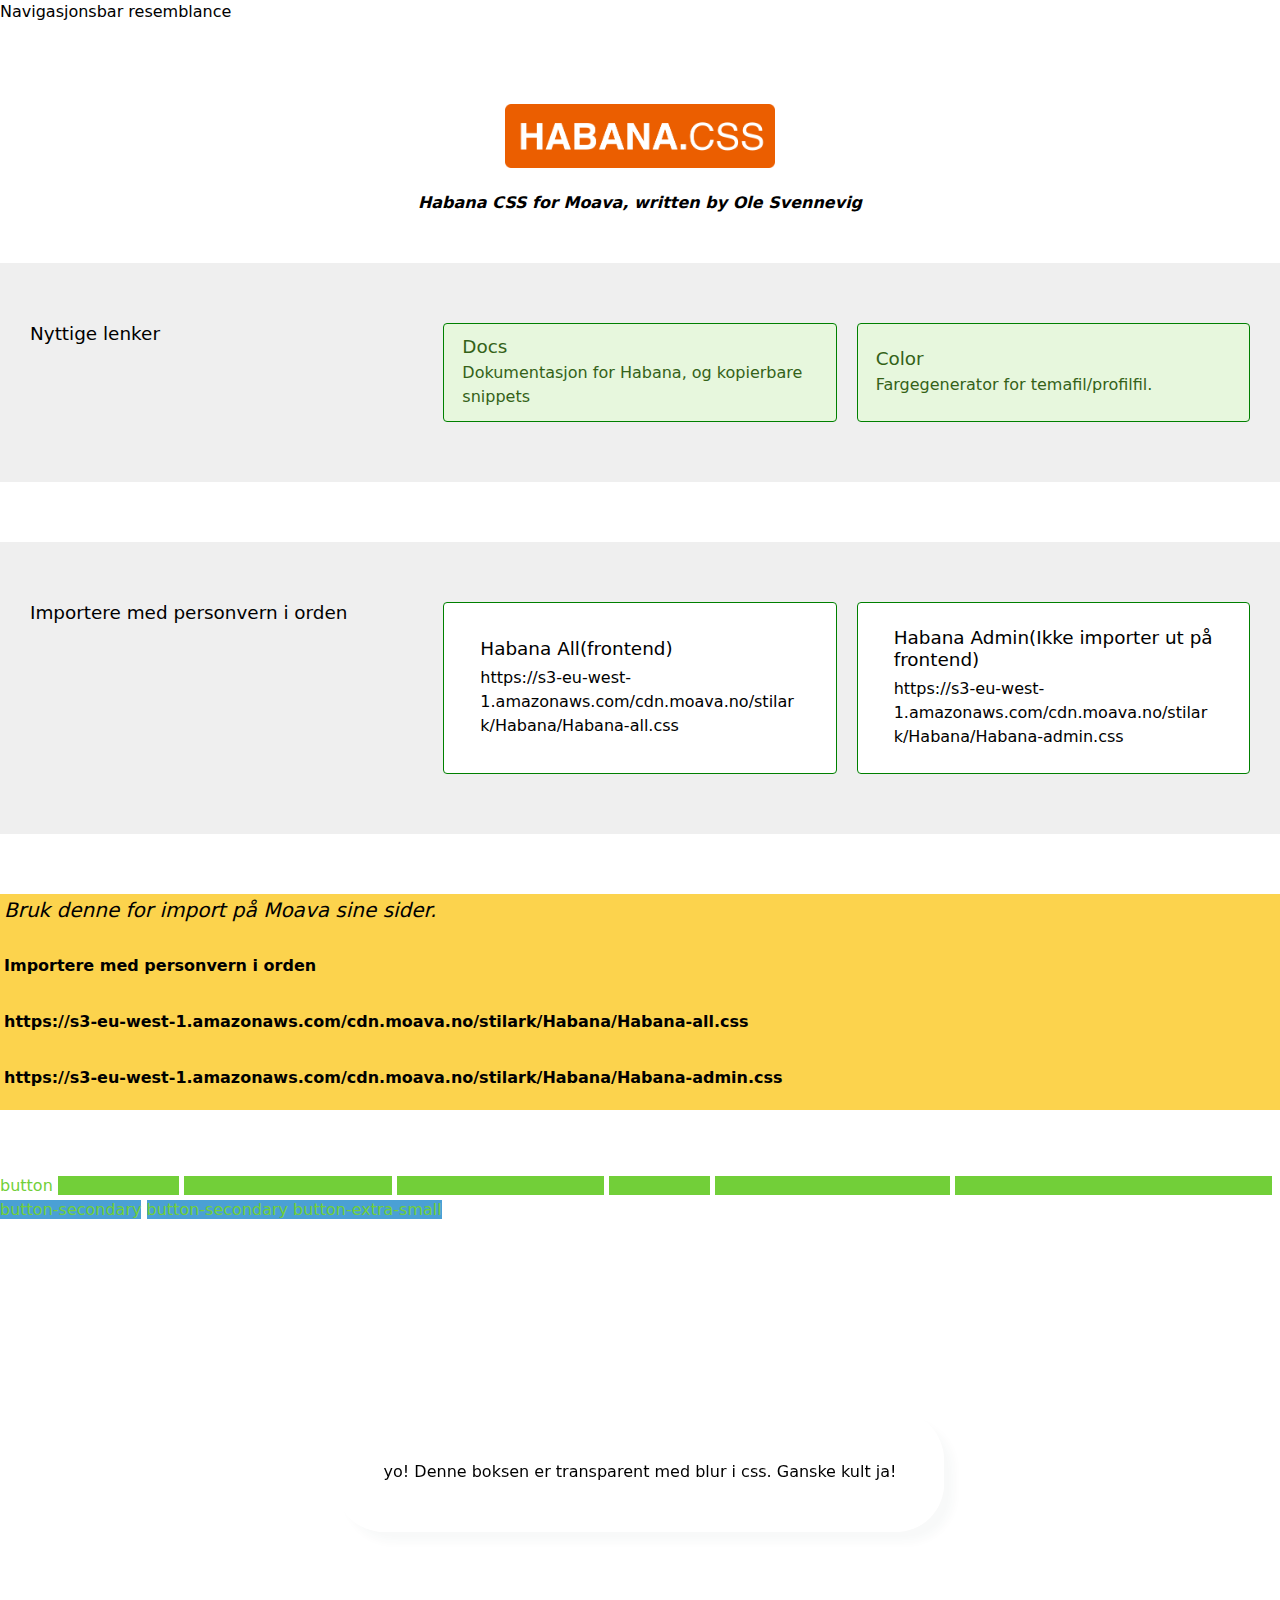
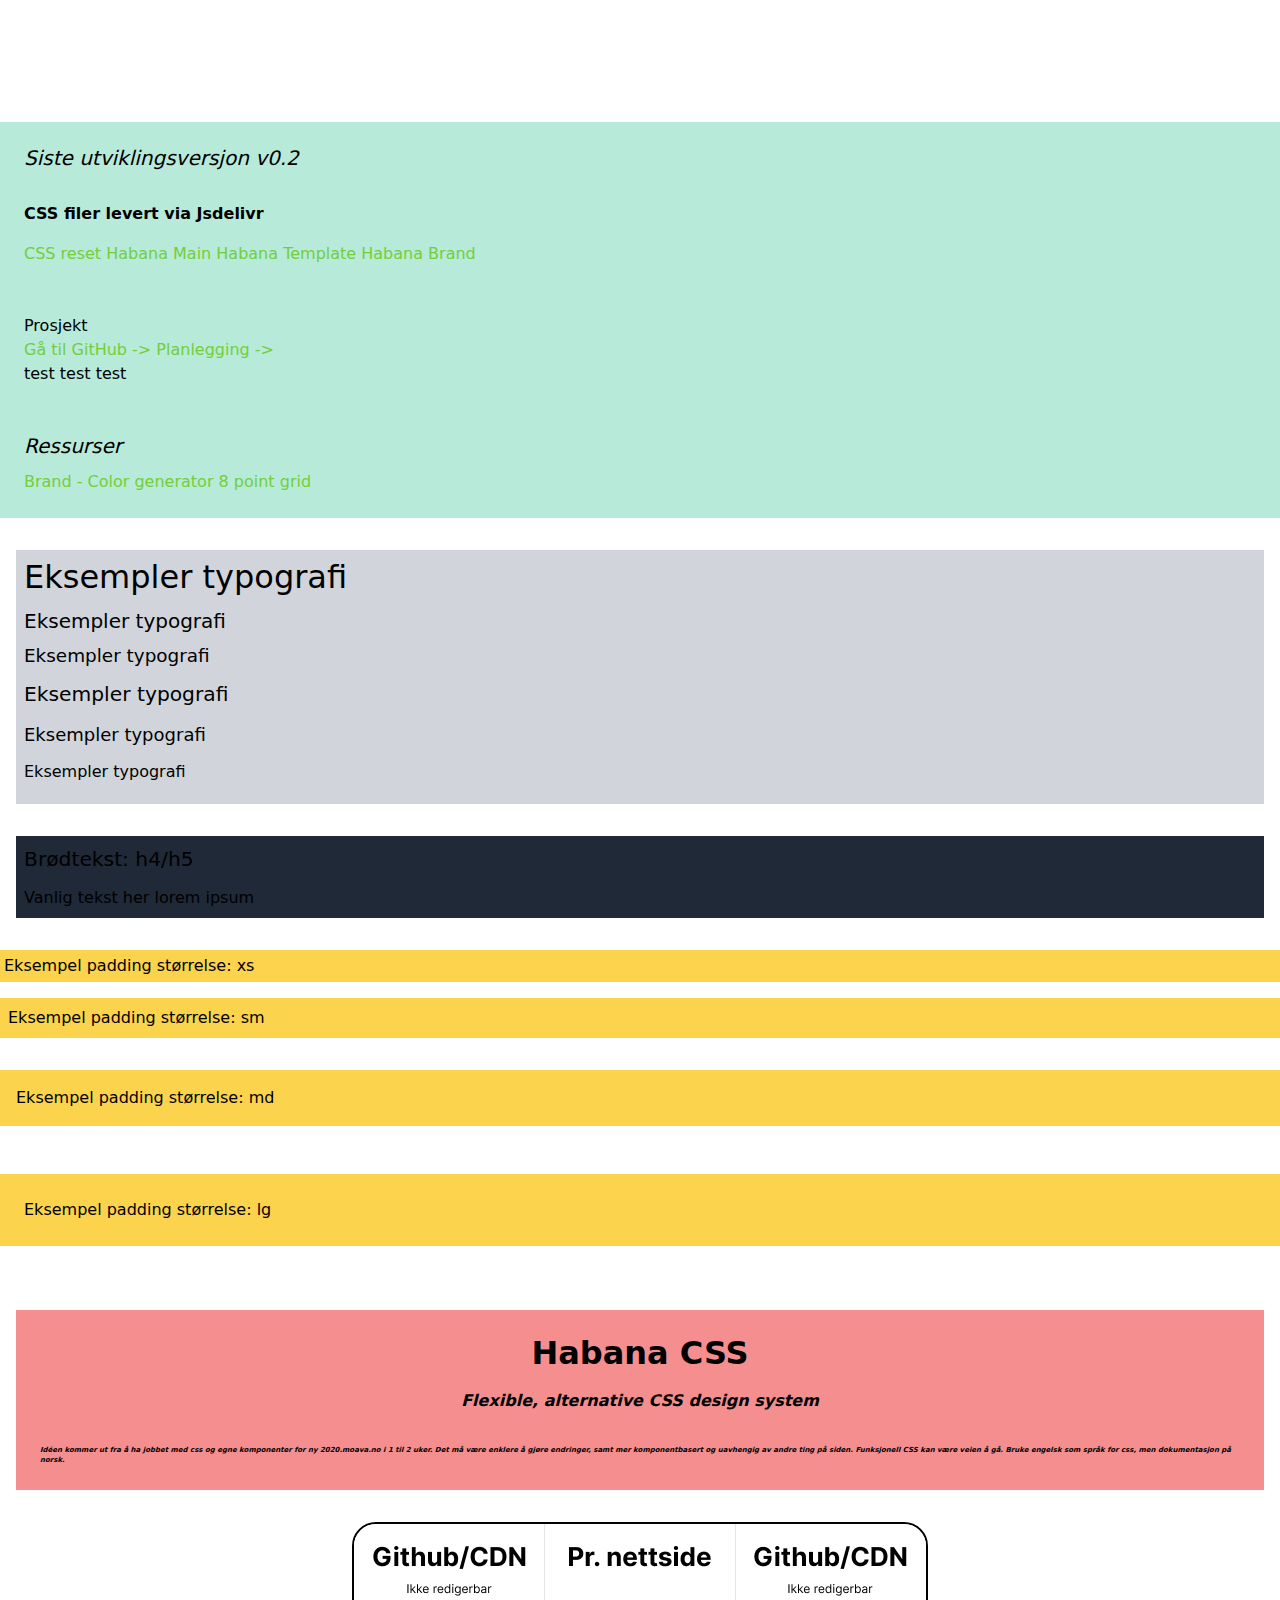
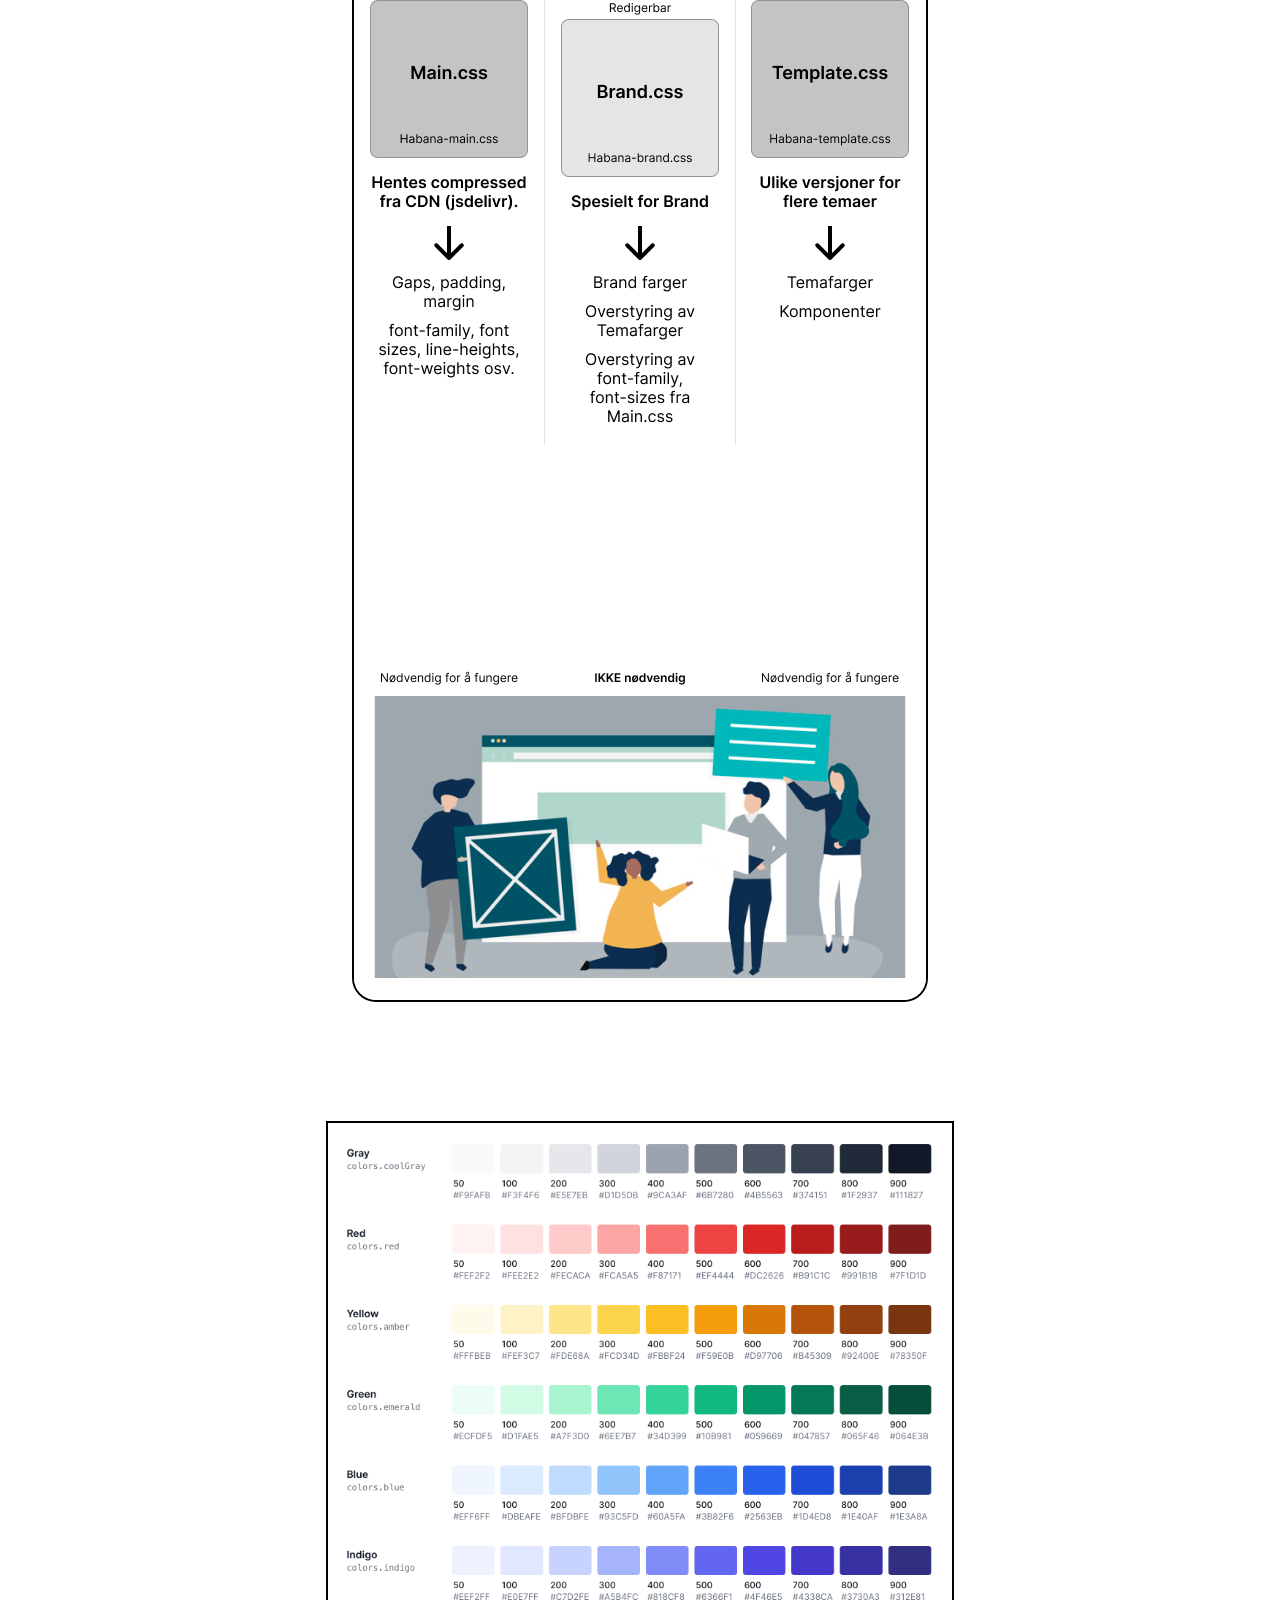
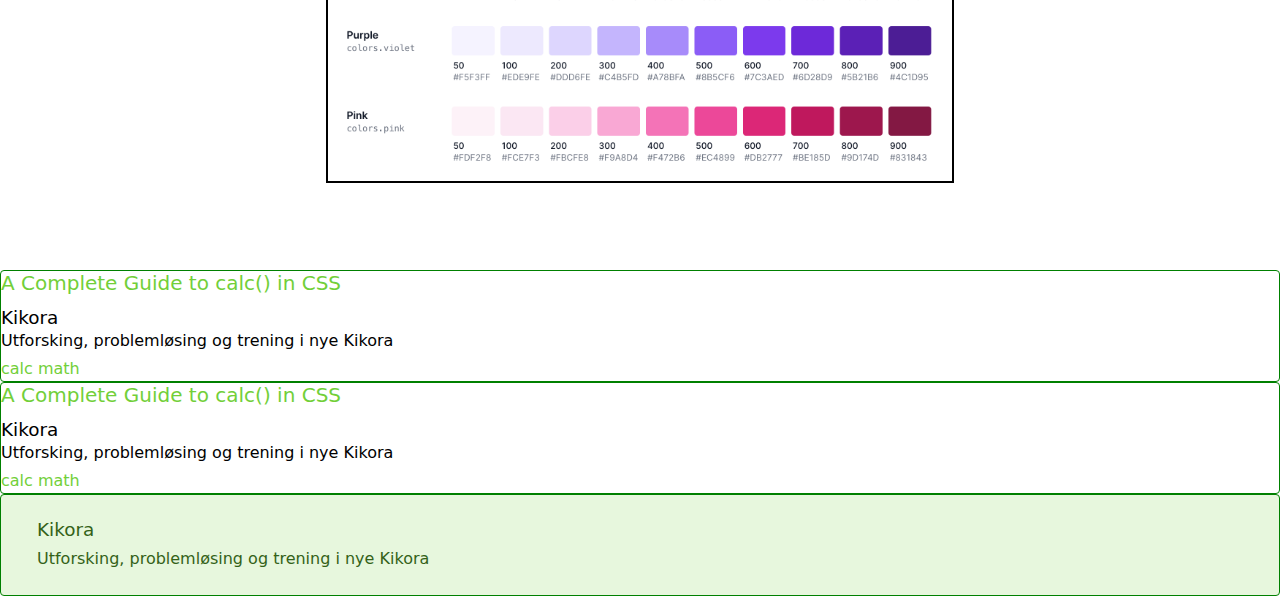
==== habana.no/index.html @ ada69547 "Update index.html" ====
<!doctype html>
<html lang="en">
<head>
  <meta charset="utf-8">
  <title>Habana CSS</title>
  <meta name="description" content="Flexible, alternative CSS design system">
  <meta name="author" content="Ole Svennevig">
  <meta name="viewport" content="width=device-width, initial-scale=1">
<!-- GitHub versjoner 
  <link rel="stylesheet" href="https://cdn.jsdelivr.net/gh/stamfar/HabanaCSS@v0.2/output/css-reset.css">
  <link rel="stylesheet" href="https://cdn.jsdelivr.net/gh/stamfar/HabanaCSS@v0.2/output/Habana-main.css">
  <link rel="stylesheet" href="https://cdn.jsdelivr.net/gh/stamfar/HabanaCSS@v0.2/output/Habana-template.css">
  <link rel="stylesheet" href="https://cdn.jsdelivr.net/gh/stamfar/HabanaCSS@v0.2/output/Habana-brand.css">
-->
<!-- lokal utvikling -->
  <link rel="stylesheet" href="./output/css-reset.css">
  <link rel="stylesheet" href="./output/Habana-main.css">
  <link rel="stylesheet" href="./output/Habana-template.css">
  <link rel="stylesheet" href="./output/Habana-brand.css">
  
  <!-- <link rel="stylesheet" href="./output/hatch-framework.webflow.cs"> -->
  
</head>
<body>

  <!-- Dark mode av og på bryter(fra w3schools) + script -->


  <div class="navbar-nav">
    <p class="navbar-nav">Navigasjonsbar resemblance</p>
  </div>

<div class="mt-md mb-md">
    <div class="tc">
      <img src="./assets/HABANA-CSS-LOGO.png" class="h-16 mt-sm mb-xs" alt="Bildefil" />
    </div>
    <p class="text-base font-bold italic tc">Habana CSS for Moava, written by Ole Svennevig</p>
</div>

<style type="text/css">.grid-container--skolene {
	display: grid;
	padding: 60px 30px;
	margin: 30px 0px 60px;
	grid-template-columns: repeat(auto-fit, minmax(300px, 1fr));
	grid-gap: 20px;
	background: #efefef;
  }
  </style>
  <div class="grid-container--skolene">
	<h3>Nyttige lenker</h3>
  <article class="hcard linkBlock">
  <div class="hcard-body--small">
  <h3 class="hcard-title templateEditor templateHeader"><a alt="Lenke" class="hmain-link" href="https://zeroheight.com/404dd5267" target="_blank">Docs</a></h3>
	<p>Dokumentasjon for Habana, og kopierbare snippets</p>
  </div>
  </article>
  
  <article class="hcard linkBlock">
  <div class="hcard-body--small">
  <h3 class="hcard-title templateEditor templateHeader"><a alt="Lenke" class="hmain-link" href="https://color.habana.no/" target="_blank">Color</a></h3>
	<p>Fargegenerator for temafil/profilfil.</p>
  </div>
  </article>
  
  </div>

  <div class="grid-container--skolene">
	<h3>Importere med personvern i orden</h3>
	<div class="hcard">
		<div class="hcard-body">
		  <h3 class="hcard-title">Habana All(frontend)</h3>
		  <p class="hcard-text">https://s3-eu-west-1.amazonaws.com/cdn.moava.no/stilark/Habana/Habana-all.css</p>
		</div>                                          
	  </div>
	
	  <div class="hcard">
		<div class="hcard-body">
		  <h3 class="hcard-title">Habana Admin(Ikke importer ut på frontend)</h3>
		  <p class="hcard-text">https://s3-eu-west-1.amazonaws.com/cdn.moava.no/stilark/Habana/Habana-admin.css</p>
		</div>                                          
	  </div>
	
	</div>
  
  

<div class="bg-yellow-300 py-xs px-xs mb-xs">
<h2 class="tl text-xl italic">Bruk denne for import på Moava sine sider.</h2>
  <p class="tl font-bold mt-sm mb-xs">Importere med personvern i orden</p>
  <p class="tl font-bold mt-sm mb-xs">https://s3-eu-west-1.amazonaws.com/cdn.moava.no/stilark/Habana/Habana-all.css</p>
  <p class="tl font-bold mt-sm mb-xs">https://s3-eu-west-1.amazonaws.com/cdn.moava.no/stilark/Habana/Habana-admin.css</p>
</div>

<br>
<br>


  <a href="#" class="button">button</a>
  <a href="#" class="button-primary">button-primary</a>
  <a href="#" class="button-primary text-white">button-primary text-white</a>
  <a href="#" class="button-primary text-white button-large">button-primary text-white</a>
  <a href="#" class="button-primary button-small">button-small</a>
  <a href="#" class="button-primary button-extra-small text-white">button-extra-small text-white</a>
  <a href="#" class="button-primary button-extra-small text-white button-fw">button-extra-small text-white button-fw</a>

  <a href="#" class="button-secondary">button-secondary</a>
  <a href="#" class="button-secondary button-extra-small">button-secondary button-extra-small</a>

  <div class="background-image">
    <div class="glassBox">
      yo! Denne boksen er transparent med blur i css. Ganske kult ja!
    </div>
  </div>

<div class="mobile-margin-bottom-20 bg-green-500 bg-opacity-30 pt-lg pr-lg pl-lg pb-lg">
  <h2 class="tl text-xl italic">Siste utviklingsversjon v0.2</h2>
  <p class="tl font-bold mt-sm mb-xs">CSS filer levert via Jsdelivr</p>
  <a href="https://cdn.jsdelivr.net/gh/stamfar/HabanaCSS@v0.2/output/css-reset.css" class="btn">CSS reset</a>
  <a href="https://cdn.jsdelivr.net/gh/stamfar/HabanaCSS@v0.2/output/Habana-main.css" class="btn">Habana Main</a>
  <a href="https://cdn.jsdelivr.net/gh/stamfar/HabanaCSS@v0.2/output/Habana-template.css" class="btn">Habana Template</a>
  <a href="https://cdn.jsdelivr.net/gh/stamfar/HabanaCSS@v0.2/output/Habana-brand.css" class="btn">Habana Brand</a>

  <p class="tl mt-md">Prosjekt</p>
  <a href="https://github.com/stamfar/HabanaCSS" class="btn">Gå til GitHub -></a>
  <a href="https://moava.slite.com/p/note/UJVmB5dMn5EGcR5PzPunTa" class="btn brand-color-primary-hover">Planlegging -></a>
  <p class="brand-color-primary-hoverxx"> test test test </p>
</div>

<div class="bg-green-500 bg-opacity-30 pt-lg pr-lg pl-lg pb-lg">
  <h2 class="tl text-xl italic">Ressurser</h2>
  <a href="https://color.habana.no" class="btn">Brand - Color generator</a>
  <a href="https://builttoadapt.io/intro-to-the-8-point-grid-system-d2573cde8632#.8unqq6lz0" class="btn">8 point grid</a>
</div>


<div class="bg-gray-300 px-sm py-sm mt-sm mb-sm ml-xs mr-xs">
  <h1>Eksempler typografi</h1>
  <h2>Eksempler typografi</h2>
  <h3>Eksempler typografi</h3>
  <h4>Eksempler typografi</h4>
  <h5>Eksempler typografi</h5>
  <h6>Eksempler typografi</h6>
</div>

<div class="bg-gray-800 px-sm py-sm mt-sm mb-sm ml-xs mr-xs">

  <h4 class="">Brødtekst: h4/h5</h4>
  <p>Vanlig tekst her lorem ipsum</p>
</div>


<div class="bg-yellow-300 py-xs px-xs mb-xs">Eksempel padding størrelse: xs</div>
<div class="bg-yellow-300 py-sm px-sm mb-sm">Eksempel padding størrelse: sm</div>
<div class="bg-yellow-300 py-md px-md mb-md">Eksempel padding størrelse: md</div>
<div class="bg-yellow-300 py-lg px-lg mb-lg">Eksempel padding størrelse: lg</div>


<div class="mr-xs ml-xs">
  <div class="container mx-auto">
    <div class="m-grid-container">

      <div class="m-grid-item">

        <div class="mt-sm mb-sm bg-red-500 bg-opacity-60 pt-lg pr-lg pl-lg pb-lg">
          <h1 class="text-8xl font-bold tc mb-xs">Habana CSS</h1>
          <p class="text-base font-bold italic tc mb-sm">Flexible, alternative CSS design system</p>
          <p class="text-base sm:text-base font-bold italic tl">Idéen kommer ut fra å ha jobbet med css og egne komponenter for ny 2020.moava.no i 1 til 2 uker. Det må være enklere å gjøre endringer, samt mer komponentbasert og uavhengig av andre ting på siden. Funksjonell CSS kan være veien å gå. Bruke engelsk som språk for css, men dokumentasjon på norsk.</p>
        </div>

      </div>

      <div class="tc">
        <img src="./assets/CSS-filer-oversikt.jpg" class="border-solid border-2 rounded-3xl border-gray-100 mb-xl" alt="Bildefil" />
      </div>
      <div class="tc">
        <img src="./assets/tw-colors.png" class="w-1/2 border-solid border-2 border-gray-100 mt-sm mb-xl" alt="Bildefil" />
      </div>

    </div>
  </div>
</div>



<!-- tester knapp -->
<article class="hcard">
	<div>
		<h2><a href="https://moava.no" class="hmain-link hcard-title templateEditor templateHeader" target="_blank">A Complete Guide to calc() in CSS</a></h2>

    <h3 class="hcard-title templateEditor templateHeader">Kikora</h3>
    <p class="hcard-text templateEditor templateText">Utforsking, problemløsing og trening i nye Kikora</p>
	</div>
	<div class="tags">
		<a class="tag" href="https://css-tricks.com/tag/calc/" target="_blank">calc</a>
		<a class="tag" href="https://css-tricks.com/tag/math/" target="_blank">math</a>
	</div>
</article>

<article class="hcard">
	<div>
		<h2><a href="https://moava.no" class="hmain-link hcard-title templateEditor templateHeader" target="_blank">A Complete Guide to calc() in CSS</a></h2>

    <h3 class="hcard-title templateEditor templateHeader">Kikora</h3>
    <p class="hcard-text templateEditor templateText">Utforsking, problemløsing og trening i nye Kikora</p>
	</div>
	<div class="tags">
		<a class="tag" href="https://css-tricks.com/tag/calc/" target="_blank">calc</a>
		<a class="tag" href="https://css-tricks.com/tag/math/" target="_blank">math</a>
	</div>
</article>



	<article class="hcard linkBlock">                
				<div class="hcard-body">
                 <h3 class="hcard-title"><a class="hmain-link templateEditor templateHeader" href="https://moava.no" target="_blank">Kikora</a></h3>
					<p class="hcard-text templateEditor templateText">Utforsking, problemløsing og trening i nye Kikora</p>
				</div>
			</article>
	<div class="statusbar">Show URL on hover link</div>




<!-- stiler for originalt kort. Kan trygt fjernes. -->
<style>
main.container {
	max-width: 1200px;
	margin: 50px auto;
	padding: 25px;
}

section.cards {
	display: flex;
	flex-direction: row;
	gap: 30px;
	justify-content: space-evenly;
	align-items: stretch;
}

article.card {
	display: flex;
	flex-direction: column;
	gap: 15px;
	max-width: 300px;
	padding: 25px;
	cursor: pointer;
	border-radius: 8px;
	box-shadow: 8px 5px 16px 0 rgb(0 0 0 / 5%);
}

.card.black {
	background: #152533;
	color: #fff;
	border: 1px solid #0d1821;
}
.card.blue {
	background: #23547d;
	color: #fff;
	border: 1px solid #1d4667;
}

.card.yellow {
	background: #fee900;
	color: #0e1b26;
	border: 1px solid #f0dc00;
}

.card.black .links a.main {
	background: #fee900;
	color: #0e1b26;
	border: 1px solid #f0dc00;
}

.card.yellow .links a.main,
.card.blue .links a.main {
	background: #122230;
	color: #fff;
}

.card .header {
	font-size: 32px;
	min-height: 0vw;
	font-family: "lato", sans-serif;
	font-weight: 900;
}

.card .body {
	font-size: 16px;
	line-height: 1.4;
	flex-grow: 1;
}

.card .body a {
	color: inherit;
}
.card .body a:hover {
	text-decoration: none;
}

.card .footer {
	display: flex;
	justify-content: flex-end;
}

.card .footer .links {
	display: flex;
	justify-content: flex-end;
}

.card .footer .links a:hover {
	transition: all 0.4s ease-in-out;
	transform: scale(1.1);
}

.card .footer .links a.main {
	transition: all 0.2s ease-in-out;
	padding: 12px 20px;
	font-weight: bold;
	text-decoration: none;
	border-radius: 50px;
}

::selection {
	background-color: rgb(255 255 255 / 95%);
	color: #000;
}

.statusbar {
	position: fixed;
	left: 0;
	bottom: 0;
	font-size: 12px;
	font-family: Segoe UI;
	padding-top: 5px;
	padding-bottom: 6px;
	padding-left: 3px;
	padding-right: 10px;
	color: #3c4043;
	border: 1px solid #dedede;
	border-top-right-radius: 4px;
	transition: all 0.2s ease-in-out;
	background-color: #dee1e6;
	opacity: 0;
	-webkit-font-smoothing: none;
	font-smooth: never;
}

</style>






	<script src='https://cdnjs.cloudflare.com/ajax/libs/jquery/3.6.0/jquery.min.js'></script><script  src="https://habana.no/javascript/interaction.js"></script>

</body>
</html>
---- habana.no/output/Habana-main.css ----
@charset "UTF-8";
/* Module: Universal Sizes (Ole) */
:root {
  --size-0: 0rem;
  /* 0px */
  --size-025: 0.25rem;
  /* 4px */
  --size-05: 0.5rem;
  /* 8px */
  --size-075: 0.75rem;
  /* 12px */
  --size-0875: 0.875rem;
  /* 14px */
  --size-1: 1rem;
  /* 16px */
  --size-1125: 1.125rem;
  /* 18px */
  --size-125: 1.25rem;
  /* 20px */
  --size-15: 1.5rem;
  /* 24px */
  --size-175: 1.75rem;
  /* 28px */
  --size-1875: 1.875rem;
  /* 30px */
  --size-2: 2rem;
  /* 32px */
  --size-2125: 2.125rem;
  /* 34px */
  --size-225: 2.25rem;
  /* 36px */
  --size-25: 2.5rem;
  /* 40px */
  --size-275: 2.75rem;
  /* 44px */
  --size-2875: 2.875rem;
  /* 46px */
  --size-3: 3rem;
  /* 48px */
  --size-35: 35rem;
  /* 56px */
  --size-4: 4rem;
  /* 64px */
  --size-45: 4.5rem;
  /* 72px */
  --size-5: 5rem;
  /* 80px */
  --size-6: 6rem;
  /* 96px */
  --size-7: 7rem;
  /* 112px */
  --size-8: 8rem;
  /* 128px */
  --size-10: 10rem;
  /* 160px */
}

/* Module: Utils: screen-sizes/media queries. (Ole) */
/* Module: Spacing(gap, margin, padding) (alfa) */
/* Gap (gutters) for rader og kolonner i grid. (Tailwind) */
.gap-0 {
  gap: var(--size-0);
}

.gap-1 {
  gap: var(--size-025);
}

.gap-2 {
  gap: var(--size-05);
}

.gap-3 {
  gap: var(--size-075);
}

.gap-4 {
  gap: var(--size-1);
}

.gap-5 {
  gap: var(--size-125);
}

.gap-6 {
  gap: var(--size-15);
}

.gap-8 {
  gap: var(--size-2);
}

.gap-10 {
  gap: var(--size-25);
}

.gap-12 {
  gap: var(--size-3);
}

.gap-16 {
  gap: var(--size-4);
}

.gap-20 {
  gap: var(--size-5);
}

.gap-24 {
  gap: var(--size-6);
}

.gap-32 {
  gap: var(--size-8);
}

.gap-40 {
  gap: var(--size-10);
}

/* Margins - følger Universal Sizes */
/* Margin top */
.mt-0 {
  margin-top: var(--size-0);
}

.mt-1 {
  margin-top: var(--size-025);
}

.mt-2 {
  margin-top: var(--size-05);
}

.mt-3 {
  margin-top: var(--size-075);
}

.mt-xs {
  margin-top: var(--size-1);
}

.mt-5 {
  margin-top: var(--size-125);
}

.mt-6 {
  margin-top: var(--size-15);
}

.mt-7 {
  margin-top: var(--size-175);
}

.mt-sm {
  margin-top: var(--size-2);
}

.mt-9 {
  margin-top: var(--size-225);
}

.mt-10 {
  margin-top: var(--size-25);
}

.mt-11 {
  margin-top: var(--size-275);
}

.mt-md {
  margin-top: var(--size-3);
}

.mt-lg {
  margin-top: var(--size-4);
}

.mt-xl {
  margin-top: var(--size-5);
}

.mt-2xl {
  margin-top: var(--size-6);
}

.mt-3xl {
  margin-top: var(--size-8);
}

/* Margin right */
.mr-0 {
  margin-right: var(--size-0);
}

.mr-1 {
  margin-right: var(--size-025);
}

.mr-2 {
  margin-right: var(--size-05);
}

.mr-3 {
  margin-right: var(--size-075);
}

.mr-xs {
  margin-right: var(--size-1);
}

.mr-5 {
  margin-right: var(--size-125);
}

.mr-6 {
  margin-right: var(--size-15);
}

.mr-7 {
  margin-right: var(--size-175);
}

.mr-sm {
  margin-right: var(--size-2);
}

.mr-9 {
  margin-right: var(--size-225);
}

.mr-10 {
  margin-right: var(--size-25);
}

.mr-11 {
  margin-right: var(--size-275);
}

.mr-md {
  margin-right: var(--size-3);
}

.mr-lg {
  margin-right: var(--size-4);
}

.mr-xl {
  margin-right: var(--size-5);
}

.mr-2xl {
  margin-right: var(--size-6);
}

.mr-3xl {
  margin-right: var(--size-8);
}

/* Margin bottom */
.mb-0 {
  margin-bottom: var(--size-0);
}

.mb-1 {
  margin-bottom: var(--size-025);
}

.mb-2 {
  margin-bottom: var(--size-05);
}

.mb-3 {
  margin-bottom: var(--size-075);
}

.mb-xs {
  margin-bottom: var(--size-1);
}

.mb-5 {
  margin-bottom: var(--size-125);
}

.mb-6 {
  margin-bottom: var(--size-15);
}

.mb-7 {
  margin-bottom: var(--size-175);
}

.mb-sm {
  margin-bottom: var(--size-2);
}

.mb-9 {
  margin-bottom: var(--size-225);
}

.mb-10 {
  margin-bottom: var(--size-25);
}

.mb-11 {
  margin-bottom: var(--size-275);
}

.mb-md {
  margin-bottom: var(--size-3);
}

.mb-lg {
  margin-bottom: var(--size-4);
}

.mb-xl {
  margin-bottom: var(--size-5);
}

.mb-2xl {
  margin-bottom: var(--size-6);
}

.mb-3xl {
  margin-bottom: var(--size-8);
}

/* Margin left */
.ml-0 {
  margin-left: var(--size-0);
}

.ml-1 {
  margin-left: var(--size-025);
}

.ml-2 {
  margin-left: var(--size-05);
}

.ml-3 {
  margin-left: var(--size-075);
}

.ml-xs {
  margin-left: var(--size-1);
}

.ml-5 {
  margin-left: var(--size-125);
}

.ml-6 {
  margin-left: var(--size-15);
}

.ml-7 {
  margin-left: var(--size-175);
}

.ml-sm {
  margin-left: var(--size-2);
}

.ml-9 {
  margin-left: var(--size-225);
}

.ml-10 {
  margin-left: var(--size-25);
}

.ml-11 {
  margin-left: var(--size-275);
}

.ml-md {
  margin-left: var(--size-3);
}

.ml-lg {
  margin-left: var(--size-4);
}

.ml-xl {
  margin-left: var(--size-5);
}

.ml-2xl {
  margin-left: var(--size-6);
}

.ml-3xl {
  margin-left: var(--size-8);
}

/* Paddings - følger Universal Sizes */
/* Padding top */
.pt-0 {
  padding-top: var(--size-0);
}

.pt-xs {
  padding-top: var(--size-025);
}

.pt-sm {
  padding-top: var(--size-05);
}

.pt-3 {
  padding-top: var(--size-075);
}

.pt-md {
  padding-top: var(--size-1);
}

.pt-5 {
  padding-top: var(--size-125);
}

.pt-lg {
  padding-top: var(--size-15);
}

.pt-7 {
  padding-top: var(--size-175);
}

.pt-xl {
  padding-top: var(--size-2);
}

.pt-9 {
  padding-top: var(--size-225);
}

.pt-2xl {
  padding-top: var(--size-25);
}

.pt-11 {
  padding-top: var(--size-275);
}

.pt-3xl {
  padding-top: var(--size-3);
}

.pt-4xl {
  padding-top: var(--size-35);
}

.pt-5xl {
  padding-top: var(--size-4);
}

.pt-6xl {
  padding-top: var(--size-45);
}

.pt-7xl {
  padding-top: var(--size-5);
}

.pt-8xl {
  padding-top: var(--size-6);
}

.pt-9xl {
  padding-top: var(--size-7);
}

.pt-10xl {
  padding-top: var(--size-8);
}

/* Padding right */
.pr-0 {
  padding-right: var(--size-0);
}

.pr-xs {
  padding-right: var(--size-025);
}

.pr-sm {
  padding-right: var(--size-05);
}

.pr-3 {
  padding-right: var(--size-075);
}

.pr-md {
  padding-right: var(--size-1);
}

.pr-5 {
  padding-right: var(--size-125);
}

.pr-lg {
  padding-right: var(--size-15);
}

.pr-7 {
  padding-right: var(--size-175);
}

.pr-xl {
  padding-right: var(--size-2);
}

.pr-9 {
  padding-right: var(--size-225);
}

.pr-2xl {
  padding-right: var(--size-25);
}

.pr-11 {
  padding-right: var(--size-275);
}

.pr-3xl {
  padding-right: var(--size-3);
}

.pr-4xl {
  padding-right: var(--size-35);
}

.pr-5xl {
  padding-right: var(--size-4);
}

.pr-6xl {
  padding-right: var(--size-45);
}

.pr-7xl {
  padding-right: var(--size-5);
}

.pr-8xl {
  padding-right: var(--size-6);
}

.pr-9xl {
  padding-right: var(--size-7);
}

.pr-10xl {
  padding-right: var(--size-8);
}

/* Padding bottom */
.pb-0 {
  padding-bottom: var(--size-0);
}

.pb-xs {
  padding-bottom: var(--size-025);
}

.pb-sm {
  padding-bottom: var(--size-05);
}

.pb-3 {
  padding-bottom: var(--size-075);
}

.pb-md {
  padding-bottom: var(--size-1);
}

.pb-5 {
  padding-bottom: var(--size-125);
}

.pb-lg {
  padding-bottom: var(--size-15);
}

.pb-7 {
  padding-bottom: var(--size-175);
}

.pb-xl {
  padding-bottom: var(--size-2);
}

.pb-9 {
  padding-bottom: var(--size-225);
}

.pb-2xl {
  padding-bottom: var(--size-25);
}

.pb-11 {
  padding-bottom: var(--size-275);
}

.pb-3xl {
  padding-bottom: var(--size-3);
}

.pb-4xl {
  padding-bottom: var(--size-35);
}

.pb-5xl {
  padding-bottom: var(--size-4);
}

.pb-6xl {
  padding-bottom: var(--size-45);
}

.pb-7xl {
  padding-bottom: var(--size-5);
}

.pb-8xl {
  padding-bottom: var(--size-6);
}

.pb-9xl {
  padding-bottom: var(--size-7);
}

.pb-10xl {
  padding-bottom: var(--size-8);
}

/* Padding left */
.pl-0 {
  padding-left: var(--size-0);
}

.pl-xs {
  padding-left: var(--size-025);
}

.pl-sm {
  padding-left: var(--size-05);
}

.pl-3 {
  padding-left: var(--size-075);
}

.pl-md {
  padding-left: var(--size-1);
}

.pl-5 {
  padding-left: var(--size-125);
}

.pl-lg {
  padding-left: var(--size-15);
}

.pl-7 {
  padding-left: var(--size-175);
}

.pl-xl {
  padding-left: var(--size-2);
}

.pl-9 {
  padding-left: var(--size-225);
}

.pl-2xl {
  padding-left: var(--size-25);
}

.pl-11 {
  padding-left: var(--size-275);
}

.pl-3xl {
  padding-left: var(--size-3);
}

.pl-4xl {
  padding-left: var(--size-35);
}

.pl-5xl {
  padding-left: var(--size-4);
}

.pl-6xl {
  padding-left: var(--size-45);
}

.pl-7xl {
  padding-left: var(--size-5);
}

.pl-8xl {
  padding-left: var(--size-6);
}

.pl-9xl {
  padding-left: var(--size-7);
}

.pl-10xl {
  padding-left: var(--size-8);
}

/* Padding on X axis (left and right) */
.px-0 {
  padding-left: var(--size-0);
  padding-right: var(--size-0);
}

.px-xs {
  padding-left: var(--size-025);
  padding-right: var(--size-025);
}

.px-sm {
  padding-left: var(--size-05);
  padding-right: var(--size-05);
}

.px-3 {
  padding-left: var(--size-075);
  padding-right: var(--size-075);
}

.px-md {
  padding-left: var(--size-1);
  padding-right: var(--size-1);
}

.px-5 {
  padding-left: var(--size-125);
  padding-right: var(--size-125);
}

.px-lg {
  padding-left: var(--size-15);
  padding-right: var(--size-15);
}

.px-7 {
  padding-left: var(--size-175);
  padding-right: var(--size-175);
}

.px-xl {
  padding-left: var(--size-2);
  padding-right: var(--size-2);
}

.px-9 {
  padding-left: var(--size-225);
  padding-right: var(--size-225);
}

.px-2xl {
  padding-left: var(--size-25);
  padding-right: var(--size-25);
}

.px-11 {
  padding-left: var(--size-275);
  padding-right: var(--size-275);
}

.px-3xl {
  padding-left: var(--size-3);
  padding-right: var(--size-3);
}

.px-4xl {
  padding-left: var(--size-35);
  padding-right: var(--size-35);
}

.px-5xl {
  padding-left: var(--size-4);
  padding-right: var(--size-4);
}

.px-6xl {
  padding-left: var(--size-45);
  padding-right: var(--size-45);
}

.px-7xl {
  padding-left: var(--size-5);
  padding-right: var(--size-5);
}

.px-8xl {
  padding-left: var(--size-6);
  padding-right: var(--size-6);
}

.px-9xl {
  padding-left: var(--size-7);
  padding-right: var(--size-7);
}

.px-10xl {
  padding-left: var(--size-8);
  padding-right: var(--size-8);
}

/* Padding on Y axis (top and bottom) */
.py-0 {
  padding-top: var(--size-0);
  padding-bottom: var(--size-0);
}

.py-xs {
  padding-top: var(--size-025);
  padding-bottom: var(--size-025);
}

.py-sm {
  padding-top: var(--size-05);
  padding-bottom: var(--size-05);
}

.py-3 {
  padding-top: var(--size-075);
  padding-bottom: var(--size-075);
}

.py-md {
  padding-top: var(--size-1);
  padding-bottom: var(--size-1);
}

.py-5 {
  padding-top: var(--size-125);
  padding-bottom: var(--size-125);
}

.py-lg {
  padding-top: var(--size-15);
  padding-bottom: var(--size-15);
}

.py-7 {
  padding-top: var(--size-175);
  padding-bottom: var(--size-175);
}

.py-xl {
  padding-top: var(--size-2);
  padding-bottom: var(--size-2);
}

.py-9 {
  padding-top: var(--size-225);
  padding-bottom: var(--size-225);
}

.py-2xl {
  padding-top: var(--size-25);
  padding-bottom: var(--size-25);
}

.py-11 {
  padding-top: var(--size-275);
  padding-bottom: var(--size-275);
}

.py-3xl {
  padding-top: var(--size-3);
  padding-bottom: var(--size-3);
}

.py-4xl {
  padding-top: var(--size-35);
  padding-bottom: var(--size-35);
}

.py-5xl {
  padding-top: var(--size-4);
  padding-bottom: var(--size-4);
}

.py-6xl {
  padding-top: var(--size-45);
  padding-bottom: var(--size-45);
}

.py-7xl {
  padding-top: var(--size-5);
  padding-bottom: var(--size-5);
}

.py-8xl {
  padding-top: var(--size-6);
  padding-bottom: var(--size-6);
}

.py-9xl {
  padding-top: var(--size-7);
  padding-bottom: var(--size-7);
}

.py-10xl {
  padding-top: var(--size-8);
  padding-bottom: var(--size-8);
}

/**
 * Moava css fixes
 * $Id: moava.css 35159 2020-08-21 13:00:13Z Inge $
 */
td {
  margin: 0;
  padding: 3px;
}
td td {
  padding: 0;
}

.article > .box0textarea td, .article > .box1textarea td {
  padding: 3px;
}

/* Husk, her stod vi på kontoret og snakket om tablefix */
table[class^=tablefix] td[class^=bgcol] {
  padding: 2px;
}

/*.bgcol0, .bgcol1, .bgcol2, .bgcol3, .bgcol4, .bgcol5 { padding:2px; }*/
.box0, .box1 {
  margin: 0 0 4px;
}

.linkinfo {
  position: relative;
  left: 130px;
  top: -85px;
}

.singlearticle .shareprint {
  float: right;
  margin-right: 3px;
}

.box0heading .calcell, .box1heading .calcell {
  border-bottom: 1px solid #666666;
}

.attachmentsleft {
  margin-right: 15px;
  margin-bottom: 5px;
}

/* float:left; clear: left; } */
.attachmentsright {
  margin-left: 15px;
  margin-bottom: 5px;
}

/* float:right; clear: right; } */
.attachmentstop, .attachmentsleft > ul, .attachmentsright > ul {
  margin-left: 2px !important;
}

/* attachments fix */
.related-images-ingress.float-right .row {
  margin-right: -5px;
  margin-left: 10px;
}
.related-images-ingress.float-left .row {
  margin-right: 10px;
  margin-left: -5px;
}
.related-images-ingress > .row > .attachmentstop {
  margin: 0px !important;
}

.related-images {
  width: 100%;
  margin-left: 0px;
}
.related-images > .row {
  margin-right: -5px;
  margin-left: -5px;
}

.related-images-ingress .attachmentstop {
  margin-left: 0px !important;
  margin-bottom: 5px;
}

.float-right {
  float: right;
}

.float-left {
  float: left;
}

.related-images-ingress > div[class^=attachments] > a.fancylink > img {
  margin: 2px 0px;
}

.related-images .row > [class*=col-] > a > div > div {
  height: auto !important;
  padding-bottom: 100% !important;
  width: 100% !important;
}
.related-images .col-md-6 {
  width: 50%;
}
.related-images .col-md-3 {
  width: 25%;
}
.related-images .col-md-2-4 {
  width: 20%;
}
.related-images [class*=col-] {
  box-sizing: border-box;
  padding: 0 5px 10px;
}

.related-images-ingress.float-right .related-images [class*=col-] {
  float: right;
}
.related-images-ingress.float-left .related-images [class*=col-] {
  float: left;
}

/* attachments fix end */
/* safari border fix */
td.box1corners img {
  display: block;
}

.box1itemHeadingLink {
  text-decoration: none;
}

.slidetext a {
  display: block;
}

.slideshow {
  position: relative;
  overflow: hidden;
}

.slide {
  display: none;
  position: absolute;
}
.slide.current {
  display: block;
}

.slidetext {
  height: 80px;
  position: relative;
  margin-top: -80px;
  background-image: url("../images/transp50.png");
}

a.slideshowLink:link, a.slideshowLink:visited, a.slideshowLink:active, a.slideshowLink:hover {
  color: white;
  text-decoration: none;
}

.slideshowTitle {
  color: white;
  text-decoration: none;
}

/* html validation fix */
table.tablefix0, table.tablefix1, table.tablefix2, table.tablefix3, table.tablefix4, table.tablefix5 {
  border-spacing: 0px;
  width: 100%;
  border: 0px;
}
table.tablefix0 td {
  padding: 0px;
}
table.tablefix1 td {
  padding: 1px;
}
table.tablefix2 td, table.staff td {
  padding: 2px;
}
table.tablefix3 td {
  padding: 3px;
}
table.tablefix4 td {
  padding: 4px;
}
table.tablefix5 td {
  padding: 5px;
}
table.staff {
  margin-bottom: 0px;
  border-spacing: 0px;
  width: 100%;
  border-width: 1px;
}
table.staff th {
  text-align: left;
}
table.staff.table-bordered > tbody > tr > td {
  border-left-width: 0px;
  /* cant use "border", because that will override Bootstrap theme too much */
  border-right-width: 0px;
  border-bottom-width: 1px;
  border-top-width: 1px;
}

.staffCell {
  padding: 5px;
}

.sr-only-moava {
  position: absolute;
  width: 1px;
  height: 1px;
  padding: 0;
  margin: -1px;
  overflow: hidden;
  clip: rect(0, 0, 0, 0);
  border: 0;
}

/* screen readers only */
.formTextArea {
  resize: none;
  width: 100%;
}

.felle, .hidden {
  display: none;
}

/* Slideshow album width/height fix */
.slideshow .slide {
  position: absolute;
  top: 0;
  left: 0;
  height: 0px !important;
  width: 100% !important;
}

.yui3-slideshow .slideshow.yui3-slideshow-content {
  width: 100% !important;
  min-width: 100% !important;
  height: 0px !important;
  position: relative;
  top: 0;
  left: 0;
  overflow: visible;
}

.ratio_100 {
  padding-top: 100% !important;
}
.ratio_100 .slide, .ratio_100.well {
  padding-top: 100% !important;
}

/* 1:1 */
.ratio_150 {
  padding-top: 66.66666667% !important;
}
.ratio_150 .slide, .ratio_150.well {
  padding-top: 66.66666667% !important;
}

/* 3:2 */
.ratio_178 {
  padding-top: 56.25% !important;
}
.ratio_178 .slide, .ratio_178.well {
  padding-top: 56.25% !important;
}

/* 16:9 */
.ratio_233 {
  padding-top: 42.85714286% !important;
}
.ratio_233 .slide, .ratio_233.well {
  padding-top: 42.85714286% !important;
}

/* 21:9 */
.well {
  padding: 0px;
  box-sizing: content-box;
}

.slideshow {
  min-height: 0px !important;
}

.slide div {
  bottom: 0px !important;
}

.slidetext {
  padding: 0px !important;
}

.slide_img {
  position: absolute;
  top: 0px;
}

.slideingress {
  padding: 3px 3px;
  line-height: 20px;
  overflow-y: hidden;
  overflow-x: hidden;
  max-height: 40px;
}

.box1corners {
  display: flex;
}

#fancybox-buttons.clone {
  position: absolute !important;
}
#fancybox-buttons.clone ul {
  right: 0;
  margin: 0;
  position: absolute;
}

.fa-trash {
  color: #ff3333;
}

.fa-pencil {
  color: #3FA9F5;
}

/* Menufolder align if site centered fix and no Bootstrap */
.box1text.submenu li {
  text-align: left;
}

/* ---- Collapsable fields ---- */
.mCollapsible-closed {
  background-position: center right;
  background-repeat: no-repeat;
}

.mCollapsible-open {
  background-position: center right;
  background-repeat: no-repeat;
  background-image: url(../icons/moava/arrow_grey_collapse_16.png);
}

.mCollapsible-closed {
  background-image: url(../icons/moava/arrow_grey_expand_16.png);
}

.mCollapsible > div > a {
  /* Icon pos error fix */
  position: relative;
  /* Icon pos error fix 2 */
  right: 15px;
}

/*------Collapsable fields END----------------*/
h3.box1itemHeading {
  word-break: break-word;
}

td h3.box1itemHeading, td h3.box0itemHeading {
  margin-top: 0px;
}

.t15 .table a > .box1itemHeading, .t15 .table a > .box0itemHeading {
  margin-top: 0px !important;
}

.t2 .panel-body a.box1itemHeadingLink > h3, .t2 .panel-body a.box0itemHeadingLink > h3 {
  margin-top: 0px !important;
}

h2.box1heading {
  display: block !important;
}

/* IE / Firefox fix for overlap on underline */
/* Embeded video fix */
.embeddedContent > .embeddedInnerWrapper {
  position: relative;
  display: block;
  padding: 0;
}
.embeddedContent > .embeddedInnerWrapper > iframe {
  position: absolute;
  top: 0;
  left: 0;
  bottom: 0;
  height: 100%;
  width: 100%;
  border: 0;
}

/* Alignment fix (site/links) */
#moava2 {
  margin: 0 auto;
  text-align: left;
}

#contentmain {
  margin: 0 auto;
}

/* First newsfield image width fix */
.newsCell.newsFirst > a img {
  max-width: 100%;
  height: auto !important;
}

/* top image width fix */
.attachmentstop > .fancylink > img {
  height: auto !important;
  width: 100% !important;
}

/* hr fix
hr {  border-width: 0px; }
/* hr fix 2 */
hr {
  border: 0;
  height: 1px;
  background-image: linear-gradient(to right, rgba(0, 0, 0, 0.1), rgba(0, 0, 0, 0.2), rgba(0, 0, 0, 0.1));
}

/* Menu IE inline fix and Chrome white block fix */
#menutop > .menu {
  display: inline;
}
#menutop .menu ul li:hover ul {
  z-index: 3;
}

/* old javascript menu hidden behind background-color fix */
.menu ul a:hover ul {
  z-index: 3;
}

/* New video thumb */
.related-images-ingress > div > a > .centered-video {
  vertical-align: middle;
  position: relative;
  max-width: 100%;
  padding-bottom: 7px;
  padding-top: 2px;
  /* firefox fix */
}

.centered-video > span.fa-play-circle-o {
  position: absolute;
  top: 50%;
  background: white;
  color: black;
  border-radius: 50%;
  height: 0.8em;
  width: 0.8em;
  line-height: 0.85em !important;
  margin-top: -0.45em;
  margin-left: -0.45em;
  opacity: 0.5;
  transition: opacity 0.5s;
  z-index: 2;
  text-align: center;
}

@media all and (-ms-high-contrast: none) {
  /* IE 11 fix*/
  *::-ms-backdrop, .centered-video > span.fa-play-circle-o {
    padding-left: 50%;
    background: none;
  }
}
@media screen and (-webkit-min-device-pixel-ratio: 0) {
  /* Safari 5.x fix*/
  ::i-block-chrome, .centered-video > span.fa-play-circle-o {
    padding-left: 50%;
    background: none;
    text-decoration: none !important;
  }

  ::i-block-chrome, .related-images-ingress .fancylink {
    text-decoration: none;
  }
}
.img-responsive {
  display: block;
  max-width: 100%;
  height: auto;
  /*vertical-align: middle;*/
  border: 0;
}

.related-images-ingress .fancylink {
  text-align: center;
}
.related-images-ingress .fancylink:before {
  content: "";
  /*height: 100%;*/
  vertical-align: middle;
}

a.fancylink:hover .centered-video span.fa-play-circle-o {
  opacity: 1;
}

/* End new video thumb */
.forceZindex {
  z-index: 5 !important;
}

.box1text .box1text {
  font-size: inherit;
}

/* Link field fix */
/*apicontent*/
.apiContent #contentmain td[class^=bgcol] {
  padding-top: 0px !important;
}

/* I'm sure this is on the wrong place, but it works. */
.bootstrap-show-gallery-title {
  white-space: nowrap;
  overflow: hidden;
}

/* Habana-brand
   __ __   ___    ___    ___    _  __   ___ 
  / // /  / _ |  / _ )  / _ |  / |/ /  / _ |
 / _  /  / __ | / _  | / __ | /    /  / __ |
/_//_/ _/_/ |_|/____/_/_/ |_|/_/|_/  /_/ |_|
  __  __      _      ___   _   _ 
 |  \/  |    / \    |_ _| | \ | |
 | |\/| |   / _ \    | |  |  \| |
 | |  | |  / ___ \   | |  | |\  |
 |_|  |_| /_/   \_\ |___| |_| \_|                                                                                                                                                                               
*/
/* Font Weights (Tailwind) */
.font-hairline {
  font-weight: 100;
}

.font-thin {
  font-weight: 200;
}

.font-light {
  font-weight: 300;
}

.font-normal {
  font-weight: 400;
}

.font-medium {
  font-weight: 500;
}

.font-semibold {
  font-weight: 600;
}

.font-bold {
  font-weight: 700;
}

.font-extrabold {
  font-weight: 800;
}

.font-black {
  font-weight: 900;
}

/* Font Style (Tailwind) */
.italic {
  font-style: italic;
}

.not-italic {
  font-style: normal;
}

/* Text Alignments (Ole) */
.tl {
  text-align: left;
}

.tc {
  text-align: center;
}

.tr {
  text-align: right;
}

.tj {
  text-align: justify;
}

/* Width - Utilities for setting the width of an element (Tailwind) */
.w-auto {
  width: auto;
}

.w-screen {
  width: 100vw;
}

/* Width - Prosent */
.w-full {
  width: 100%;
}

.w-1\/2 {
  width: 50%;
}

.w-1\/3 {
  width: 33.333333%;
}

.w-2\/3 {
  width: 66.666667%;
}

.w-1\/4 {
  width: 25%;
}

.w-2\/4 {
  width: 50%;
}

.w-3\/4 {
  width: 75%;
}

.w-1\/5 {
  width: 20%;
}

.w-2\/5 {
  width: 40%;
}

.w-3\/5 {
  width: 60%;
}

.w-4\/5 {
  width: 80%;
}

.w-1\/6 {
  width: 16.666667%;
}

/* Width - Pixler */
.w-0 {
  width: 0px;
}

.w-1 {
  width: 0.25rem;
}

.w-2 {
  width: 0.5rem;
}

.w-3 {
  width: 0.75rem;
}

.w-4 {
  width: 1rem;
}

.w-5 {
  width: 1.25rem;
}

.w-6 {
  width: 1.5rem;
}

.w-7 {
  width: 1.75rem;
}

.w-8 {
  width: 2rem;
}

.w-9 {
  width: 2.25rem;
}

.w-10 {
  width: 2.5rem;
}

.w-11 {
  width: 2.75rem;
}

.w-12 {
  width: 3rem;
}

.w-14 {
  width: 3.5rem;
}

.w-16 {
  width: 4rem;
}

.w-20 {
  width: 5rem;
}

.w-24 {
  width: 6rem;
}

.w-28 {
  width: 7rem;
}

.w-32 {
  width: 8rem;
}

.w-36 {
  width: 9rem;
}

.w-40 {
  width: 10rem;
}

.w-44 {
  width: 11rem;
}

.w-48 {
  width: 12rem;
}

/* Height - Pixler */
.h-0 {
  height: 0px;
}

.h-1 {
  height: 0.25rem;
}

.h-2 {
  height: 0.5rem;
}

.h-3 {
  height: 0.75rem;
}

.h-4 {
  height: 1rem;
}

.h-5 {
  height: 1.25rem;
}

.h-6 {
  height: 1.5rem;
}

.h-7 {
  height: 1.75rem;
}

.h-8 {
  height: 2rem;
}

.h-9 {
  height: 2.25rem;
}

.h-10 {
  height: 2.5rem;
}

.h-11 {
  height: 2.75rem;
}

.h-12 {
  height: 3rem;
}

.h-14 {
  height: 3.5rem;
}

.h-16 {
  height: 4rem;
}

.h-20 {
  height: 5rem;
}

.h-24 {
  height: 6rem;
}

.h-28 {
  height: 7rem;
}

.h-32 {
  height: 8rem;
}

.h-36 {
  height: 9rem;
}

.h-40 {
  height: 10rem;
}

.h-44 {
  height: 11rem;
}

.h-48 {
  height: 12rem;
}

/* Max-width for image & video (Tailwind) */
img,
video {
  max-width: 100%;
  height: auto;
}

/* Use for centering Container (Tailwind) */
.mx-auto {
  margin-left: auto;
  margin-right: auto;
}

/* Screen Breakpoints Container (Tailwind)
.container {
  width: 100%;
}
@media (min-width: 640px) {
  .container {
    max-width: 640px;
  }
}
@media (min-width: 768px) {
  .container {
    max-width: 768px;
  }
}
@media (min-width: 1024px) {
  .container {
    max-width: 1024px;
  }
}
@media (min-width: 1280px) {
  .container {
    max-width: 1280px;
  }
}
@media (min-width: 1536px) {
  .container {
    max-width: 1536px;
  }
}
*/
/* testing nedover */
.sm\:text-base {
  font-size: 7px;
}

/* @screen sm {
  ... 
}*/
---- habana.no/output/Habana-template.css ----
@charset "UTF-8";
/* Module: Utils: screen-sizes/media queries. (Ole) */
/* Habana Card 2021 */
/* https://zeroheight.com/404dd5267/p/640c80-card */
/* Vanlig kort */
.hcard {
  display: grid;
  align-items: center;
  gap: var(--hcard-gap);
  background: var(--hcard-background);
  border: var(--hcard-border);
  border-radius: var(--hcard-border-radius);
}

.hcard-body {
  display: grid;
  padding: var(--hcard-body-padding);
  gap: var(--hcard-body-gap);
}

.hcard-title {
  line-height: 120%;
  margin: 0;
  word-break: break-word;
}

.hcard-text {
  line-height: 150%;
  margin: 0;
  word-break: break-word;
}

.hcard-img {
  width: 100%;
  object-fit: contain;
}

/* Lite kort */
.hcard-body--small {
  display: grid;
  padding: var(--hcard-body--small-padding);
  gap: var(--hcard-body--small-gap);
}

/* Brukt sammen med Link Block */
.hcard.linkBlock,
.hcard.linkBlock a {
  text-decoration: none;
  overflow: hidden;
  background: var(--hcard-linkBlock-background);
  color: var(--hcard-linkBlock-color);
}

.hcard.linkBlock:hover,
.hcard.linkBlock:hover a {
  text-decoration: none;
  overflow: hidden;
  background: var(--hcard-linkBlock-background-hover);
  color: var(--hcard-linkBlock-color-hover);
}

/* Habana Link Block 2021 */
/* Div med eneste funksjon for å være klikkbar. */
/* https://zeroheight.com/404dd5267/p/508d1a-link-block */
.linkBlock {
  text-decoration: none;
}

.linkBlock:hover {
  text-decoration: none;
  cursor: pointer;
}

/* Module: Habana components */
/* Gøye komponenter som ikke er produksjonsklare enda/har formål*/
.glassBox {
  display: inline-block;
  background: rgba(255, 255, 255, 0.2);
  padding: 3em;
  border-radius: 3em;
  position: relative;
  z-index: 1;
  backdrop-filter: blur(40px);
  -webkit-backdrop-filter: blur(40px);
  box-shadow: 10px 10px 10px rgba(46, 54, 68, 0.03);
}

.background-image {
  background-image: url("https://habana.no/assets/habana-background.jpeg");
  background-size: 60%;
  height: 500px;
  background-repeat: no-repeat;
  background-position-y: bottom;
  display: flex;
  flex-wrap: wrap;
  align-content: center;
  justify-content: center;
}

/* Module: Utils: screen-sizes/media queries. (Ole) */
/* ---- START -- Navigasjonsbar(bootstrap v3) ---- */
/* START - Menyikon */
/* Felles */
.pageTitleIcon {
  padding: 0px 10px 0px 0px;
  display: inline-block;
}

.mainMenuWrapper .navbar-nav {
  /*display: flex;*/
  display: block;
  /*float: left;*/
  width: 100%;
  flex-direction: column;
  margin-left: 0;
  margin-right: 0;
  justify-content: var(--navbar-align-center);
}

@media (min-width: 1200px) {
  .mainMenuWrapper .navbar-nav {
    display: block;
  }
}
@media (min-width: 768px) {
  .mainMenuWrapper .navbar-nav {
    flex-wrap: wrap;
    flex-direction: row;
    margin: 0;
  }
  .mainMenuWrapper .pageTitleIcon {
    display: inline-block;
    /*flex-direction: column;
    align-items: center;
    justify-content: center;*/
  }
}
/* END - Menyikon */
.mainMenuWrapper .navbar-brand {
  float: left;
  height: 55px;
  padding: 18px 15px;
  font-size: 18px;
  line-height: 20px;
}

.mainMenuWrapper.navbar {
  /*position: relative;*/
  min-height: 50px;
  margin-bottom: 0px;
  border: 1px solid transparent;
}

@media (min-width: 768px) {
  .mainMenuWrapper .navbar {
    border-radius: 4px;
  }
  .mainMenuWrapper .navbar-header {
    float: left;
  }
}
@media (min-width: 1200px) {
  .mainMenuWrapper.navbar.navbar-default {
    border-radius: 0 0 4px 4px;
    margin-bottom: 15px;
  }

  .mainMenuWrapper.navbar.navbar-default.navbar-static-top {
    border-radius: 0 0 4px 4px;
    margin-bottom: 0px;
  }
}
/* Hamburgermeny */
.mainMenuWrapper button.navbar-toggle {
  background: rgba(0, 0, 0, 0.2);
  border: 1px solid transparent;
  border-radius: 6px;
  height: 40px;
  width: 40px;
  padding: 8px;
}

.mainMenuWrapper.navbar button.navbar-toggle:hover {
  border: 1px solid rgba(0, 0, 0, 0.2);
}

.mainMenuWrapper.navbar button.navbar-toggle span.icon-bar {
  background: white;
  height: 3px;
  width: 100%;
}

/* ---- END -- Navigasjonsbar(bootstrap v3) ---- */
/* START Panels kopiert fra bootstrap.min nedover. har ikke gått gjennom ordentlig */
.panel {
  margin-bottom: 20px;
  background-color: var(--panel-background-color);
  border: var(--panel-border);
  border-color: var(--panel-border-color);
  border-radius: var(--panel-border-radius-md-fill);
  box-shadow: var(--panel-box-shadow);
}

.panel-body {
  padding-bottom: 0 !important;
}

.panel-heading {
  padding: 10px 10px;
  border-bottom: var(--panel-border);
  border-color: var(--panel-border-color);
  border-top-left-radius: var(--panel-border-radius-md);
  border-top-right-radius: var(--panel-border-radius-md);
  overflow: hidden;
  text-overflow: ellipsis;
  /*white-space: nowrap;*/
}
.panel-heading > .dropdown .dropdown-toggle {
  color: inherit;
}

.panel-noBG .panel-heading {
  padding: 10px 0px;
}

.panel-title {
  margin-top: 0;
  margin-bottom: 0;
  font-size: 16px;
  color: inherit;
}
.panel-title > .small {
  color: inherit;
}
.panel-title > .small > a {
  color: inherit;
}
.panel-title > a {
  color: inherit;
}
.panel-title > small {
  color: inherit;
}
.panel-title > small > a {
  color: inherit;
}

.panel-footer {
  padding: 10px 15px;
  background-color: var(--panelfooter-background-color);
  border-top: var(--panel-border);
  border-color: var(--panel-border-color);
  border-bottom-right-radius: var(--panel-border-radius-md);
  border-bottom-left-radius: var(--panel-border-radius-md);
}

.panel > .list-group,
.panel > .panel-collapse > .list-group {
  margin-bottom: 0;
}
.panel > .list-group .list-group-item,
.panel > .panel-collapse > .list-group .list-group-item {
  border-width: 1px 0;
  border-radius: 0;
}
.panel > .list-group:first-child .list-group-item:first-child,
.panel > .panel-collapse > .list-group:first-child .list-group-item:first-child {
  border-top: 0;
  border-top-left-radius: 3px;
  border-top-right-radius: 3px;
}
.panel > .list-group:last-child .list-group-item:last-child,
.panel > .panel-collapse > .list-group:last-child .list-group-item:last-child {
  border-bottom: 0;
  border-bottom-right-radius: 3px;
  border-bottom-left-radius: 3px;
}
.panel > .panel-heading + .panel-collapse > .list-group .list-group-item:first-child {
  border-top-left-radius: 0;
  border-top-right-radius: 0;
}

.panel-heading + .list-group .list-group-item:first-child,
.list-group + .panel-footer {
  border-top-width: 0;
}

.panel > .panel-collapse > .table,
.panel > .table,
.panel > .table-responsive > .table {
  margin-bottom: 0;
}
.panel > .panel-collapse > .table caption,
.panel > .table caption {
  padding-right: 15px;
  padding-left: 15px;
}
.panel > .table-responsive > .table caption {
  padding-right: 15px;
  padding-left: 15px;
}
.panel > .table-responsive:first-child > .table:first-child {
  border-top-left-radius: 3px;
  border-top-right-radius: 3px;
}
.panel > .table:first-child {
  border-top-left-radius: 3px;
  border-top-right-radius: 3px;
}
.panel > .table-responsive:first-child > .table:first-child > tbody:first-child > tr:first-child,
.panel > .table-responsive:first-child > .table:first-child > thead:first-child > tr:first-child {
  border-top-left-radius: 3px;
  border-top-right-radius: 3px;
}
.panel > .table:first-child > tbody:first-child > tr:first-child,
.panel > .table:first-child > thead:first-child > tr:first-child {
  border-top-left-radius: 3px;
  border-top-right-radius: 3px;
}
.panel > .table-responsive:first-child > .table:first-child > tbody:first-child > tr:first-child td:first-child,
.panel > .table-responsive:first-child > .table:first-child > tbody:first-child > tr:first-child th:first-child {
  border-top-left-radius: 3px;
}
.panel > .table-responsive:first-child > .table:first-child > thead:first-child > tr:first-child td:first-child,
.panel > .table-responsive:first-child > .table:first-child > thead:first-child > tr:first-child th:first-child {
  border-top-left-radius: 3px;
}
.panel > .table:first-child > tbody:first-child > tr:first-child td:first-child,
.panel > .table:first-child > tbody:first-child > tr:first-child th:first-child {
  border-top-left-radius: 3px;
}
.panel > .table:first-child > thead:first-child > tr:first-child td:first-child,
.panel > .table:first-child > thead:first-child > tr:first-child th:first-child {
  border-top-left-radius: 3px;
}
.panel > .table-responsive:first-child > .table:first-child > tbody:first-child > tr:first-child td:last-child,
.panel > .table-responsive:first-child > .table:first-child > tbody:first-child > tr:first-child th:last-child {
  border-top-right-radius: 3px;
}
.panel > .table-responsive:first-child > .table:first-child > thead:first-child > tr:first-child td:last-child,
.panel > .table-responsive:first-child > .table:first-child > thead:first-child > tr:first-child th:last-child {
  border-top-right-radius: 3px;
}
.panel > .table:first-child > tbody:first-child > tr:first-child td:last-child,
.panel > .table:first-child > tbody:first-child > tr:first-child th:last-child {
  border-top-right-radius: 3px;
}
.panel > .table:first-child > thead:first-child > tr:first-child td:last-child,
.panel > .table:first-child > thead:first-child > tr:first-child th:last-child {
  border-top-right-radius: 3px;
}
.panel > .table-responsive:last-child > .table:last-child,
.panel > .table:last-child {
  border-bottom-right-radius: 3px;
  border-bottom-left-radius: 3px;
}
.panel > .table-responsive:last-child > .table:last-child > tbody:last-child > tr:last-child,
.panel > .table-responsive:last-child > .table:last-child > tfoot:last-child > tr:last-child {
  border-bottom-right-radius: 3px;
  border-bottom-left-radius: 3px;
}
.panel > .table:last-child > tbody:last-child > tr:last-child,
.panel > .table:last-child > tfoot:last-child > tr:last-child {
  border-bottom-right-radius: 3px;
  border-bottom-left-radius: 3px;
}
.panel > .table-responsive:last-child > .table:last-child > tbody:last-child > tr:last-child td:first-child,
.panel > .table-responsive:last-child > .table:last-child > tbody:last-child > tr:last-child th:first-child {
  border-bottom-left-radius: 3px;
}
.panel > .table-responsive:last-child > .table:last-child > tfoot:last-child > tr:last-child td:first-child,
.panel > .table-responsive:last-child > .table:last-child > tfoot:last-child > tr:last-child th:first-child {
  border-bottom-left-radius: 3px;
}
.panel > .table:last-child > tbody:last-child > tr:last-child td:first-child,
.panel > .table:last-child > tbody:last-child > tr:last-child th:first-child {
  border-bottom-left-radius: 3px;
}
.panel > .table:last-child > tfoot:last-child > tr:last-child td:first-child,
.panel > .table:last-child > tfoot:last-child > tr:last-child th:first-child {
  border-bottom-left-radius: 3px;
}
.panel > .table-responsive:last-child > .table:last-child > tbody:last-child > tr:last-child td:last-child,
.panel > .table-responsive:last-child > .table:last-child > tbody:last-child > tr:last-child th:last-child {
  border-bottom-right-radius: 3px;
}
.panel > .table-responsive:last-child > .table:last-child > tfoot:last-child > tr:last-child td:last-child,
.panel > .table-responsive:last-child > .table:last-child > tfoot:last-child > tr:last-child th:last-child {
  border-bottom-right-radius: 3px;
}
.panel > .table:last-child > tbody:last-child > tr:last-child td:last-child,
.panel > .table:last-child > tbody:last-child > tr:last-child th:last-child {
  border-bottom-right-radius: 3px;
}
.panel > .table:last-child > tfoot:last-child > tr:last-child td:last-child,
.panel > .table:last-child > tfoot:last-child > tr:last-child th:last-child {
  border-bottom-right-radius: 3px;
}
.panel > .panel-body + .table,
.panel > .panel-body + .table-responsive {
  border-top: 1px solid #ddd;
}
.panel > .table + .panel-body,
.panel > .table-responsive + .panel-body {
  border-top: 1px solid #ddd;
}
.panel > .table > tbody:first-child > tr:first-child td,
.panel > .table > tbody:first-child > tr:first-child th {
  border-top: 0;
}
.panel > .table-bordered,
.panel > .table-responsive > .table-bordered {
  border: 0;
}

.panel > .table-bordered > tbody > tr:first-child > td,
.panel > .table-bordered > tbody > tr:first-child > th {
  border-bottom: 0;
}
.panel > .table-bordered > thead > tr:first-child > td,
.panel > .table-bordered > thead > tr:first-child > th {
  border-bottom: 0;
}
.panel > .table-responsive > .table-bordered > tbody > tr:first-child > td,
.panel > .table-responsive > .table-bordered > tbody > tr:first-child > th {
  border-bottom: 0;
}
.panel > .table-responsive > .table-bordered > thead > tr:first-child > td,
.panel > .table-responsive > .table-bordered > thead > tr:first-child > th {
  border-bottom: 0;
}
.panel > .table-bordered > tbody > tr:last-child > td,
.panel > .table-bordered > tbody > tr:last-child > th {
  border-bottom: 0;
}
.panel > .table-bordered > tfoot > tr:last-child > td,
.panel > .table-bordered > tfoot > tr:last-child > th {
  border-bottom: 0;
}
.panel > .table-responsive > .table-bordered > tbody > tr:last-child > td,
.panel > .table-responsive > .table-bordered > tbody > tr:last-child > th {
  border-bottom: 0;
}
.panel > .table-responsive > .table-bordered > tfoot > tr:last-child > td,
.panel > .table-responsive > .table-bordered > tfoot > tr:last-child > th {
  border-bottom: 0;
}

.panel > .table-responsive {
  margin-bottom: 0;
  border: 0;
}

.panel-group {
  margin-bottom: 20px;
}
.panel-group .panel {
  margin-bottom: 0;
  border-radius: 4px;
}
.panel-group .panel + .panel {
  margin-top: 5px;
}
.panel-group .panel-heading {
  border-bottom: 0;
}
.panel-group .panel-heading + .panel-collapse > .list-group,
.panel-group .panel-heading + .panel-collapse > .panel-body {
  border-top: 1px solid #ddd;
}
.panel-group .panel-footer {
  border-top: 0;
}
.panel-group .panel-footer + .panel-collapse .panel-body {
  border-bottom: 1px solid #ddd;
}

/* renvasket, men riktig med rekkefølge? */
.panel-default {
  border-color: var(--panel-border-color);
}
.panel-default > .panel-heading {
  color: var(--panelheading-color);
  background-color: var(--panelheading-background-color);
  border-color: var(--panel-border-color);
}

/**/
.panel-default > .panel-heading + .panel-collapse > .panel-body {
  border-top-color: #ddd;
}
.panel-default > .panel-heading .badge {
  color: #f5f5f5;
  background-color: #333;
}
.panel-default > .panel-footer + .panel-collapse > .panel-body {
  border-bottom-color: #ddd;
}

.panel-primary {
  border-color: #337ab7;
}
.panel-primary > .panel-heading {
  color: #fff;
  background-color: #337ab7;
  border-color: #337ab7;
}
.panel-primary > .panel-heading + .panel-collapse > .panel-body {
  border-top-color: #337ab7;
}
.panel-primary > .panel-heading .badge {
  color: #337ab7;
  background-color: #fff;
}
.panel-primary > .panel-footer + .panel-collapse > .panel-body {
  border-bottom-color: #337ab7;
}

.panel-success {
  border-color: #d6e9c6;
}
.panel-success > .panel-heading {
  color: #3c763d;
  background-color: #dff0d8;
  border-color: #d6e9c6;
}
.panel-success > .panel-heading + .panel-collapse > .panel-body {
  border-top-color: #d6e9c6;
}
.panel-success > .panel-heading .badge {
  color: #dff0d8;
  background-color: #3c763d;
}
.panel-success > .panel-footer + .panel-collapse > .panel-body {
  border-bottom-color: #d6e9c6;
}

.panel-info {
  border-color: #bce8f1;
}
.panel-info > .panel-heading {
  color: #31708f;
  background-color: #d9edf7;
  border-color: #bce8f1;
}
.panel-info > .panel-heading + .panel-collapse > .panel-body {
  border-top-color: #bce8f1;
}
.panel-info > .panel-heading .badge {
  color: #d9edf7;
  background-color: #31708f;
}
.panel-info > .panel-footer + .panel-collapse > .panel-body {
  border-bottom-color: #bce8f1;
}

.panel-warning {
  border-color: #faebcc;
}
.panel-warning > .panel-heading {
  color: #8a6d3b;
  background-color: #fcf8e3;
  border-color: #faebcc;
}
.panel-warning > .panel-heading + .panel-collapse > .panel-body {
  border-top-color: #faebcc;
}
.panel-warning > .panel-heading .badge {
  color: #fcf8e3;
  background-color: #8a6d3b;
}
.panel-warning > .panel-footer + .panel-collapse > .panel-body {
  border-bottom-color: #faebcc;
}

.panel-danger {
  border-color: #ebccd1;
}
.panel-danger > .panel-heading {
  color: #a94442;
  background-color: #f2dede;
  border-color: #ebccd1;
}
.panel-danger > .panel-heading + .panel-collapse > .panel-body {
  border-top-color: #ebccd1;
}
.panel-danger > .panel-heading .badge {
  color: #f2dede;
  background-color: #a94442;
}
.panel-danger > .panel-footer + .panel-collapse > .panel-body {
  border-bottom-color: #ebccd1;
}

/* END Panels kopiert fra bootstrap... */
/* Calendar type 1 og 2 uten bg*/
.t7.article.panel.panel-default.panel-noBG.fieldarticle .calendar.call1 tbody,
.t7.article.panel.panel-default.panel-noBG.fieldarticle .calendar.call2 tbody {
  padding: 0rem;
}

/* Calendar type 1 og 2*/
.calendar.call1 tbody,
.calendar.call2 tbody {
  display: grid;
  grid-template-columns: 1fr;
  align-items: end;
  justify-content: space-around;
  gap: 1rem;
  padding: 1rem;
}
.calendar.call1 tbody tr td,
.calendar.call2 tbody tr td {
  display: block;
  border-radius: 6px;
  padding: 25px;
  box-shadow: var(--primary-box-shadow);
  text-align: left;
  border: 1px solid var(--calendar-event-border-color);
  background-color: var(--calendar-event-background);
  color: var(--calendar-event-text);
  /* START - Forskjellig farge på nth child */
  /* END - Forskjellig farge på nth child */
  /* calendar footer */
}
.calendar.call1 tbody tr td:nth-child(even),
.calendar.call2 tbody tr td:nth-child(even) {
  background-color: var(--calendar-event-background-secondary);
  color: var(--calendar-event-text-secondary);
}
.calendar.call1 tbody tr td:nth-child(even) h3,
.calendar.call2 tbody tr td:nth-child(even) h3 {
  color: var(--calendar-event-heading-secondary);
}
.calendar.call1 tbody tr td .box0text, .calendar.call1 tbody tr td .box1text,
.calendar.call2 tbody tr td .box0text,
.calendar.call2 tbody tr td .box1text {
  padding: 0px !important;
  word-wrap: break-word;
}
.calendar.call1 tbody tr td hr,
.calendar.call2 tbody tr td hr {
  display: none;
}
.calendar.call1 tbody tr td h3,
.calendar.call2 tbody tr td h3 {
  margin-bottom: var(--size-05);
  color: var(--calendar-event-heading);
  font-size: 1.2rem;
  font-style: normal;
  font-weight: 600;
  line-height: 24px;
  letter-spacing: -0.2;
  text-align: left;
}
.calendar.call1 tbody tr td span.text-muted.small,
.calendar.call2 tbody tr td span.text-muted.small {
  font-size: 1.1em;
  font-style: normal;
  font-weight: 400;
  line-height: 23.2px;
  letter-spacing: -0.4px;
  text-align: left;
  color: var(--color-gray-dark);
}
.calendar.call1 tbody tr td .lesmer a,
.calendar.call2 tbody tr td .lesmer a {
  font-size: 15px;
  font-style: normal;
  font-weight: 400;
  line-height: 23.2px;
  letter-spacing: -0.2px;
  color: var(--calendar-link-color);
}
.calendar.call1 tbody tr td .panel-footer,
.calendar.call2 tbody tr td .panel-footer {
  background: blue;
  text-align: center !important;
  border-top: none;
}
.calendar.call1 tbody tr td .panel-footer p.text-center,
.calendar.call2 tbody tr td .panel-footer p.text-center {
  width: 100%;
  margin: 0px;
}
.calendar.call1 tbody tr td .panel-footer p.text-center a,
.calendar.call2 tbody tr td .panel-footer p.text-center a {
  color: var(--calendar-link-color);
}

/* END - Calendar type 1 og 2*/
/* Calendar type 5 (fra moava.css fixes) */
.call5 td div {
  font-size: smaller;
}

/* END - Calendar type 5 (fra moava.css fixes) */
/* Rest fra moava.css fixes */
.calcell {
  border-bottom: 1px solid #999999;
}

.calendar .box0itemHeading, .calendar .box1itemHeading {
  font-size: 90%;
}

/* END - Rest fra moava.css fixes */
/* Gjøre slik at overskrift uten bg ikke inneholder padding på sidene */
.t7.article.panel.panel-default.panel-noBG.fieldarticle .panel-heading {
  padding-left: 0px;
  padding-right: 0px;
}

/* Newsfield / nyhetsfelt */
/* Helt ny komponent for å samle nyhetsfelt css på et sted */
.box1itemHeading {
  font-size: 1.2m;
  line-height: 1.3em;
  font-weight: 600 !important;
}

/* t2 box overf
.t2>.panel-body>.row>.col-xs-12 {
  padding: 0px !important;
}
*/
/* nyhetsfelt med boks / ramme */
.t2.article.panel.panel-default.fieldarticle {
  background-color: var(--newsfield-background-color);
}

/* overf
.t2>.panel-body>.row>.col-xs-12 {
padding: 20px !important;
}
*/
.t2.article.panel.panel-default.fieldarticle > div.panel-body > div.row > div.col-xs-12.box1textarea > hr {
  display: none;
}

/* Inge addition v.0.007 */
/* artikler i nyhetsfelt */
/* overf
.t2 div.col-xs-12 .m-newsfieldInner {
  background-color: var(--main-box-item-background-color);
  border-radius: var(--main-box-item-border-radius);
  border: var(--main-border);
  box-shadow: var(--medium-box-shadow);
  margin-top: 8px;
  margin-bottom: 8px;
}
*/
/* override for news fields */
.t2 div.col-xs-12 {
  background-color: inherit !important;
  border-radius: inherit !important;
  border: inherit !important;
  box-shadow: inherit !important;
  margin-top: inherit !important;
  margin-bottom: inherit !important;
}

div.t2.article.panel.panel-default.panel-noBG.fieldarticle > div.panel-body > div.row > div.col-xs-12 {
  border: 0px solid #eaeaea !important;
}

/* END override for news fields */
/* override for news fields others stuff */
.t2 > .panel-body > .row > .col-xs-12 .m-newsfieldInner {
  padding: 20px;
  overflow: hidden;
  margin: 10px;
  background-color: var(--newsfield-box-background-color);
  border-radius: var(--newsfield-box-border-radius);
  border: var(--newsfield-box-border);
  box-shadow: var(--newsfield-box-shadow);
}

/* artikler i nyhetsfelt */
.t2 > .panel-body {
  padding: 10px 10px 10px 10px !important;
}

.t2.article.panel.panel-default.fieldarticle > div.panel-body > div.row > div.col-xs-12 .m-newsfieldInner > hr {
  display: none;
}

.container .t2 > .panel-body > .row > .col-xs-12 {
  padding: 0px !important;
}

/* END override for news fields others stuff */
/* Newsfield without bg/noBG */
.t2.panel-noBG > .panel-body {
  padding: 0px !important;
  margin: -10px;
}

.t2.panel-noBG > .panel-body > .row > .col-xs-12 .m-newsfieldInner {
  padding: 0px;
  overflow: hidden;
  margin: 10px;
  background-color: transparent;
  border-radius: none;
  border: none;
  box-shadow: none;
}

/* END */
/*Test  */
.t51.article.panel.panel-default.singlearticle div.panel-body {
  padding: 15px;
}

/* Slutt test */
/* override for news fields modal add */
#myModalMoava .panel-default > .panel-heading {
  background-color: #f5f5f5 !important;
}

#myModalMoava .t51.article.panel.panel-default.singlearticle .panel-heading {
  padding: 10px 12px !important;
  border-bottom: 1px solid transparent;
}

#myModalMoava .editorPanelHeader, #myModalMoava .editorPanelHeader h2.viewModeHeader {
  font-size: 1.25em !important;
  font-weight: 500 !important;
}

#myModalMoava .box0text {
  padding: 5px !important;
}

#myModalMoava .t51.article.panel.panel-default.singlearticle div.panel-body > div.row > div > a {
  float: initial !important;
  margin-top: 0px !important;
}

#myModalMoava .t51.article.panel.panel-default.singlearticle div.panel-body {
  padding-bottom: 10px !important;
  padding: 15px !important;
}

/* END override for news fields modal add */
/* END Inge addition v.0.007 */
.rssWrapperParent {
  padding: 15px;
}

.panel-noBG .rssWrapperParent {
  padding: 0px;
}

/* Module: Utils: screen-sizes/media queries. (Ole) */
/* Footer */
footer {
  background-color: var(--footer-background-color);
  color: var(--footer-color);
  margin-top: 32px;
  padding-top: 32px;
  padding-bottom: 48px;
}
footer .container .row-footer .col-md-12 {
  padding-right: 15px;
  padding-left: 15px;
}

#footerunder {
  max-width: 100%;
  background-color: var(--footer-background-color);
  color: var(--footer-color);
  margin-top: -32px;
}

#footerunderunder {
  background-color: var(--footer-background-color);
  color: var(--footer-color);
}

@media (min-width: 1200px) {
  footer .container .row-footer .col-md-12 {
    padding-right: 0px;
    padding-left: 0px;
  }
}
/* Module: Moava components */
/* f.eks panels, calender, newsfield */
/* Habana-template
   __ __   ___    ___    ___    _  __   ___               
  / // /  / _ |  / _ )  / _ |  / |/ /  / _ |              
 / _  /  / __ | / _  | / __ | /    /  / __ |              
/_//_/_ /_/_|_|/____/_/_/ |_|/_/|_/_ /_/_|_|
  _____   _____   __  __   ____    _          _      _____   _____ 
 |_   _| | ____| |  \/  | |  _ \  | |        / \    |_   _| | ____|
   | |   |  _|   | |\/| | | |_) | | |       / _ \     | |   |  _|  
   | |   | |___  | |  | | |  __/  | |___   / ___ \    | |   | |___ 
   |_|   |_____| |_|  |_| |_|     |_____| /_/   \_\   |_|   |_____|
*/
/* ---- START -- Farger ---- */
/* Komponenter */
/* ---- END -- Farger ---- */
/* Universal Template Color Styles med verdier fra Tailwind.. Bruk heller ny Universal Colors :) */
/* Tailwind Border Colors */
.border-transparent {
  border-color: transparent;
}

.border-black {
  --tw-border-opacity: 1;
  border-color: rgba(var(--color-black), var(--tw-border-opacity));
}

.border-white {
  --tw-border-opacity: 1;
  border-color: rgba(var(--color-white), var(--tw-border-opacity));
}

.border-gray-50 {
  --tw-border-opacity: 1;
  border-color: rgba(var(--color-gray-50), var(--tw-border-opacity));
}

.border-gray-100 {
  --tw-border-opacity: 1;
  border-color: rgba(var(--color-gray-100), var(--tw-border-opacity));
}

.border-gray-200 {
  --tw-border-opacity: 1;
  border-color: rgba(var(--color-gray-200), var(--tw-border-opacity));
}

.border-gray-300 {
  --tw-border-opacity: 1;
  border-color: rgba(var(--color-gray-300), var(--tw-border-opacity));
}

.border-gray-400 {
  --tw-border-opacity: 1;
  border-color: rgba(var(--color-gray-400), var(--tw-border-opacity));
}

.border-gray-500 {
  --tw-border-opacity: 1;
  border-color: rgba(var(--color-gray-500), var(--tw-border-opacity));
}

.border-gray-600 {
  --tw-border-opacity: 1;
  border-color: rgba(var(--color-gray-600), var(--tw-border-opacity));
}

.border-gray-700 {
  --tw-border-opacity: 1;
  border-color: rgba(var(--color-gray-700), var(--tw-border-opacity));
}

.border-gray-800 {
  --tw-border-opacity: 1;
  border-color: rgba(var(--color-gray-800), var(--tw-border-opacity));
}

.border-gray-900 {
  --tw-border-opacity: 1;
  border-color: rgba(var(--color-gray-900), var(--tw-border-opacity));
}

/* Tailwind Border Styles */
.border-solid {
  border-style: solid;
}

.border-dashed {
  border-style: dashed;
}

.border-dotted {
  border-style: dotted;
}

.border-double {
  border-style: double;
}

.border-none {
  border-style: none;
}

/* Tailwind Border Widths */
.border-0 {
  border-width: 0px;
}

.border {
  border-width: 1px;
}

.border-2 {
  border-width: 2px;
}

.border-4 {
  border-width: 4px;
}

.border-8 {
  border-width: 8px;
}

.border-10 {
  border-width: 10px;
}

/* Tailwind Border Radius/Rounded */
.rounded-none {
  border-radius: 0px;
}

.rounded-sm {
  border-radius: 0.125rem;
}

.rounded {
  border-radius: 0.25rem;
}

.rounded-md {
  border-radius: 0.375rem;
}

.rounded-lg {
  border-radius: 0.5rem;
}

.rounded-xl {
  border-radius: 0.75rem;
}

.rounded-2xl {
  border-radius: 1rem;
}

.rounded-3xl {
  border-radius: 1.5rem;
}

.rounded-full {
  border-radius: 9999px;
}

/* Tailwind Background Colors */
.bg-transparent {
  background-color: transparent;
}

.bg-black {
  --tw-bg-opacity: 1;
  background-color: rgba(0, 0, 0, var(--tw-bg-opacity));
}

.bg-white {
  --tw-bg-opacity: 1;
  background-color: rgba(255, 255, 255, var(--tw-bg-opacity));
}

.bg-gray-50 {
  --tw-bg-opacity: 1;
  background-color: rgba(249, 250, 251, var(--tw-bg-opacity));
}

.bg-gray-100 {
  --tw-bg-opacity: 1;
  background-color: rgba(243, 244, 246, var(--tw-bg-opacity));
}

.bg-gray-200 {
  --tw-bg-opacity: 1;
  background-color: rgba(229, 231, 235, var(--tw-bg-opacity));
}

.bg-gray-300 {
  --tw-bg-opacity: 1;
  background-color: rgba(209, 213, 219, var(--tw-bg-opacity));
}

.bg-gray-400 {
  --tw-bg-opacity: 1;
  background-color: rgba(156, 163, 175, var(--tw-bg-opacity));
}

.bg-gray-500 {
  --tw-bg-opacity: 1;
  background-color: rgba(107, 114, 128, var(--tw-bg-opacity));
}

.bg-gray-600 {
  --tw-bg-opacity: 1;
  background-color: rgba(75, 85, 99, var(--tw-bg-opacity));
}

.bg-gray-700 {
  --tw-bg-opacity: 1;
  background-color: rgba(55, 65, 81, var(--tw-bg-opacity));
}

.bg-gray-800 {
  --tw-bg-opacity: 1;
  background-color: rgba(31, 41, 55, var(--tw-bg-opacity));
}

.bg-gray-900 {
  --tw-bg-opacity: 1;
  background-color: rgba(17, 24, 39, var(--tw-bg-opacity));
}

.bg-red-50 {
  --tw-bg-opacity: 1;
  background-color: rgba(254, 242, 242, var(--tw-bg-opacity));
}

.bg-red-100 {
  --tw-bg-opacity: 1;
  background-color: rgba(254, 226, 226, var(--tw-bg-opacity));
}

.bg-red-200 {
  --tw-bg-opacity: 1;
  background-color: rgba(254, 202, 202, var(--tw-bg-opacity));
}

.bg-red-300 {
  --tw-bg-opacity: 1;
  background-color: rgba(252, 165, 165, var(--tw-bg-opacity));
}

.bg-red-400 {
  --tw-bg-opacity: 1;
  background-color: rgba(248, 113, 113, var(--tw-bg-opacity));
}

.bg-red-500 {
  --tw-bg-opacity: 1;
  background-color: rgba(239, 68, 68, var(--tw-bg-opacity));
}

.bg-red-600 {
  --tw-bg-opacity: 1;
  background-color: rgba(220, 38, 38, var(--tw-bg-opacity));
}

.bg-red-700 {
  --tw-bg-opacity: 1;
  background-color: rgba(185, 28, 28, var(--tw-bg-opacity));
}

.bg-red-800 {
  --tw-bg-opacity: 1;
  background-color: rgba(153, 27, 27, var(--tw-bg-opacity));
}

.bg-red-900 {
  --tw-bg-opacity: 1;
  background-color: rgba(127, 29, 29, var(--tw-bg-opacity));
}

.bg-yellow-50 {
  --tw-bg-opacity: 1;
  background-color: rgba(255, 251, 235, var(--tw-bg-opacity));
}

.bg-yellow-100 {
  --tw-bg-opacity: 1;
  background-color: rgba(254, 243, 199, var(--tw-bg-opacity));
}

.bg-yellow-200 {
  --tw-bg-opacity: 1;
  background-color: rgba(253, 230, 138, var(--tw-bg-opacity));
}

.bg-yellow-300 {
  --tw-bg-opacity: 1;
  background-color: rgba(252, 211, 77, var(--tw-bg-opacity));
}

.bg-yellow-400 {
  --tw-bg-opacity: 1;
  background-color: rgba(251, 191, 36, var(--tw-bg-opacity));
}

.bg-yellow-500 {
  --tw-bg-opacity: 1;
  background-color: rgba(245, 158, 11, var(--tw-bg-opacity));
}

.bg-yellow-600 {
  --tw-bg-opacity: 1;
  background-color: rgba(217, 119, 6, var(--tw-bg-opacity));
}

.bg-yellow-700 {
  --tw-bg-opacity: 1;
  background-color: rgba(180, 83, 9, var(--tw-bg-opacity));
}

.bg-yellow-800 {
  --tw-bg-opacity: 1;
  background-color: rgba(146, 64, 14, var(--tw-bg-opacity));
}

.bg-yellow-900 {
  --tw-bg-opacity: 1;
  background-color: rgba(120, 53, 15, var(--tw-bg-opacity));
}

.bg-green-50 {
  --tw-bg-opacity: 1;
  background-color: rgba(236, 253, 245, var(--tw-bg-opacity));
}

.bg-green-100 {
  --tw-bg-opacity: 1;
  background-color: rgba(209, 250, 229, var(--tw-bg-opacity));
}

.bg-green-200 {
  --tw-bg-opacity: 1;
  background-color: rgba(167, 243, 208, var(--tw-bg-opacity));
}

.bg-green-300 {
  --tw-bg-opacity: 1;
  background-color: rgba(110, 231, 183, var(--tw-bg-opacity));
}

.bg-green-400 {
  --tw-bg-opacity: 1;
  background-color: rgba(52, 211, 153, var(--tw-bg-opacity));
}

.bg-green-500 {
  --tw-bg-opacity: 1;
  background-color: rgba(16, 185, 129, var(--tw-bg-opacity));
}

.bg-green-600 {
  --tw-bg-opacity: 1;
  background-color: rgba(5, 150, 105, var(--tw-bg-opacity));
}

.bg-green-700 {
  --tw-bg-opacity: 1;
  background-color: rgba(4, 120, 87, var(--tw-bg-opacity));
}

.bg-green-800 {
  --tw-bg-opacity: 1;
  background-color: rgba(6, 95, 70, var(--tw-bg-opacity));
}

.bg-green-900 {
  --tw-bg-opacity: 1;
  background-color: rgba(6, 78, 59, var(--tw-bg-opacity));
}

.bg-blue-50 {
  --tw-bg-opacity: 1;
  background-color: rgba(239, 246, 255, var(--tw-bg-opacity));
}

.bg-blue-100 {
  --tw-bg-opacity: 1;
  background-color: rgba(219, 234, 254, var(--tw-bg-opacity));
}

.bg-blue-200 {
  --tw-bg-opacity: 1;
  background-color: rgba(191, 219, 254, var(--tw-bg-opacity));
}

.bg-blue-300 {
  --tw-bg-opacity: 1;
  background-color: rgba(147, 197, 253, var(--tw-bg-opacity));
}

.bg-blue-400 {
  --tw-bg-opacity: 1;
  background-color: rgba(96, 165, 250, var(--tw-bg-opacity));
}

.bg-blue-500 {
  --tw-bg-opacity: 1;
  background-color: rgba(59, 130, 246, var(--tw-bg-opacity));
}

.bg-blue-600 {
  --tw-bg-opacity: 1;
  background-color: rgba(37, 99, 235, var(--tw-bg-opacity));
}

.bg-blue-700 {
  --tw-bg-opacity: 1;
  background-color: rgba(29, 78, 216, var(--tw-bg-opacity));
}

.bg-blue-800 {
  --tw-bg-opacity: 1;
  background-color: rgba(30, 64, 175, var(--tw-bg-opacity));
}

.bg-blue-900 {
  --tw-bg-opacity: 1;
  background-color: rgba(30, 58, 138, var(--tw-bg-opacity));
}

.bg-indigo-50 {
  --tw-bg-opacity: 1;
  background-color: rgba(238, 242, 255, var(--tw-bg-opacity));
}

.bg-indigo-100 {
  --tw-bg-opacity: 1;
  background-color: rgba(224, 231, 255, var(--tw-bg-opacity));
}

.bg-indigo-200 {
  --tw-bg-opacity: 1;
  background-color: rgba(199, 210, 254, var(--tw-bg-opacity));
}

.bg-indigo-300 {
  --tw-bg-opacity: 1;
  background-color: rgba(165, 180, 252, var(--tw-bg-opacity));
}

.bg-indigo-400 {
  --tw-bg-opacity: 1;
  background-color: rgba(129, 140, 248, var(--tw-bg-opacity));
}

.bg-indigo-500 {
  --tw-bg-opacity: 1;
  background-color: rgba(99, 102, 241, var(--tw-bg-opacity));
}

.bg-indigo-600 {
  --tw-bg-opacity: 1;
  background-color: rgba(79, 70, 229, var(--tw-bg-opacity));
}

.bg-indigo-700 {
  --tw-bg-opacity: 1;
  background-color: rgba(67, 56, 202, var(--tw-bg-opacity));
}

.bg-indigo-800 {
  --tw-bg-opacity: 1;
  background-color: rgba(55, 48, 163, var(--tw-bg-opacity));
}

.bg-indigo-900 {
  --tw-bg-opacity: 1;
  background-color: rgba(49, 46, 129, var(--tw-bg-opacity));
}

.bg-purple-50 {
  --tw-bg-opacity: 1;
  background-color: rgba(245, 243, 255, var(--tw-bg-opacity));
}

.bg-purple-100 {
  --tw-bg-opacity: 1;
  background-color: rgba(237, 233, 254, var(--tw-bg-opacity));
}

.bg-purple-200 {
  --tw-bg-opacity: 1;
  background-color: rgba(221, 214, 254, var(--tw-bg-opacity));
}

.bg-purple-300 {
  --tw-bg-opacity: 1;
  background-color: rgba(196, 181, 253, var(--tw-bg-opacity));
}

.bg-purple-400 {
  --tw-bg-opacity: 1;
  background-color: rgba(167, 139, 250, var(--tw-bg-opacity));
}

.bg-purple-500 {
  --tw-bg-opacity: 1;
  background-color: rgba(139, 92, 246, var(--tw-bg-opacity));
}

.bg-purple-600 {
  --tw-bg-opacity: 1;
  background-color: rgba(124, 58, 237, var(--tw-bg-opacity));
}

.bg-purple-700 {
  --tw-bg-opacity: 1;
  background-color: rgba(109, 40, 217, var(--tw-bg-opacity));
}

.bg-purple-800 {
  --tw-bg-opacity: 1;
  background-color: rgba(91, 33, 182, var(--tw-bg-opacity));
}

.bg-purple-900 {
  --tw-bg-opacity: 1;
  background-color: rgba(76, 29, 149, var(--tw-bg-opacity));
}

.bg-pink-50 {
  --tw-bg-opacity: 1;
  background-color: rgba(253, 242, 248, var(--tw-bg-opacity));
}

.bg-pink-100 {
  --tw-bg-opacity: 1;
  background-color: rgba(252, 231, 243, var(--tw-bg-opacity));
}

.bg-pink-200 {
  --tw-bg-opacity: 1;
  background-color: rgba(251, 207, 232, var(--tw-bg-opacity));
}

.bg-pink-300 {
  --tw-bg-opacity: 1;
  background-color: rgba(249, 168, 212, var(--tw-bg-opacity));
}

.bg-pink-400 {
  --tw-bg-opacity: 1;
  background-color: rgba(244, 114, 182, var(--tw-bg-opacity));
}

.bg-pink-500 {
  --tw-bg-opacity: 1;
  background-color: rgba(236, 72, 153, var(--tw-bg-opacity));
}

.bg-pink-600 {
  --tw-bg-opacity: 1;
  background-color: rgba(219, 39, 119, var(--tw-bg-opacity));
}

.bg-pink-700 {
  --tw-bg-opacity: 1;
  background-color: rgba(190, 24, 93, var(--tw-bg-opacity));
}

.bg-pink-800 {
  --tw-bg-opacity: 1;
  background-color: rgba(157, 23, 77, var(--tw-bg-opacity));
}

.bg-pink-900 {
  --tw-bg-opacity: 1;
  background-color: rgba(131, 24, 67, var(--tw-bg-opacity));
}

/* Tailwind Background Opacity */
.bg-opacity-0 {
  --tw-bg-opacity: 0;
}

.bg-opacity-5 {
  --tw-bg-opacity: 0.05;
}

.bg-opacity-10 {
  --tw-bg-opacity: 0.1;
}

.bg-opacity-20 {
  --tw-bg-opacity: 0.2;
}

.bg-opacity-25 {
  --tw-bg-opacity: 0.25;
}

.bg-opacity-30 {
  --tw-bg-opacity: 0.3;
}

.bg-opacity-40 {
  --tw-bg-opacity: 0.4;
}

.bg-opacity-50 {
  --tw-bg-opacity: 0.5;
}

.bg-opacity-60 {
  --tw-bg-opacity: 0.6;
}

.bg-opacity-70 {
  --tw-bg-opacity: 0.7;
}

.bg-opacity-75 {
  --tw-bg-opacity: 0.75;
}

.bg-opacity-80 {
  --tw-bg-opacity: 0.8;
}

.bg-opacity-90 {
  --tw-bg-opacity: 0.9;
}

.bg-opacity-95 {
  --tw-bg-opacity: 0.95;
}

.bg-opacity-100 {
  --tw-bg-opacity: 1;
}
---- habana.no/output/Habana-brand.css ----
@charset "UTF-8";
/* Module: Utils: screen-sizes/media queries. (Ole) */
/* Module: Universal Colors / Fargebank */
/* Alle fargene som kan brukes direkte fra CSS variabler */
:root {
  --color-white: #ffffff;
  --color-gray-lightest: #F7F7F7;
  --color-gray-lighter: #E8E8E8;
  --color-gray-light: #dddddd;
  --color-gray: #515151;
  --color-gray-dark: #333333;
  --color-gray-darker: #262626;
  --color-black: #000000;
}

/* her kommer flere farger til fargebanken. Ingen farger skal brukes utenom det som ligger her*/
/* Module: Colors-Brand */
/* Profil/brand/merkevare/kommunemal/bedrift */
:root {
  /* Start Custom - Egne farger utenfor system eksempel */
  --custom-brand-color-trettenti: #0d2d66;
  /* End Custom - Egne farger utenfor system eksempel */
  /* Hovedfarger - Bruk Hex, eller Hex8 for alpha transparency */
  --brand-color-primary: #72cf39;
  --brand-color-secondary: #4aa0d5;
  --brand-color-tertiary: #ff7315;
  /* Utangspunkt i hovedfargerne. Bruk denne siden(http://color.habana.no/) for enten hover(15%), darken(22%, 28%) eller lighten(37%, 40%)*/
  --brand-color-primary-hover: #509725;
  --brand-color-primary-dark: #346218;
  --brand-color-primary-light: #e7f7dd;
  --brand-color-secondary-hover: #88c1e3;
  --brand-color-secondary-dark: #21648e;
  --brand-color-secondary-light: #e3f0f9;
  --brand-color-tertiary-hover: #ffa161;
  --brand-color-tertiary-dark: #d75600;
  --brand-color-tertiary-light: #ffdec7;
}

/* Module: Colors */
/* DENNE SKAL NOK UT. HAR BLITT REPLACED MED _variables */
/* Komponenter */
/* Hente farger fra universal colors (?)-komprimert fil */
:root {
  --border-white: var(color-white);
  --border-gray: var(color-white);
  --border-gray-light: var(color-white);
  --border-gray-dark: var(color-white);
  --border-gray-darker: var(color-white);
  --border-dark: var(--color-white);
  --border-black: var(--color-black);
  --border-primary: var(--brand-color-primary);
  --bg-white: var(color-white);
}

/* tester Sass variabler i map og funksjoner
$colors: (
  primary: red,
  white: var(--color-white),
  black: var(--color-black),
);
/* Funksjon som gjør at man kan skrive color(white) fremfor map-get($colors, white). 
@function color($color-name) {
  @return map-get($colors, $color-name)
}

body {
  background-color: color(white);
  color: color(black);

  background-color: var(--minsystemfarge) !important;
}
*/
/* Module: Typography */
/* Module: Utils: screen-sizes/media queries. (Ole) */
/* Import fonts */
/*@import url("https://fonts.googleapis.com/css2?family=Inter:wght@300;400;500;600;700;800&display=swap");*/
/*html {font-size: 100%;} /*16px*/
/*
@include tablet {
  html {font-size: 112.5%;} /*16px*/
/*}*/
body {
  /* background-color og color ligger under _color-system */
  /* Font Family (har tidligere ligget i bootstrap-min.css) og styleallcustom*/
  /*font-family: 'Inter', Helvetica, Arial, sans-serif !important;*/
  font-family: system-ui, -apple-system, BlinkMacSystemFont, "Segoe UI", Roboto, Ubuntu, "Helvetica Neue", sans-serif !important;
  font-size: 16px;
  line-height: 1.5;
  font-weight: 400;
  margin: 0;
  padding: 0;
}

/* Font Headings */
.text-6xl {
  font-size: var(--size-4);
}

.text-5xl {
  font-size: var(--size-35);
}

.text-4xl {
  font-size: var(--size-3);
}

h1, .h1 .text-3xl {
  font-size: 1.802rem;
  /* 40px */
}

h2, .h2 .text-2xl {
  font-size: 1.602rem;
  /* 32px */
}

h3, .h3 .text-xl {
  font-size: 1.424rem;
  /* 28px */
}

h4, .h4 .text-lg {
  font-size: 1.266rem;
  /* 24px */
}

h5, .h5 {
  font-size: 1.125rem;
  /* 20px */
}

h6, .h6 .text-md {
  font-size: var(--size-1);
  /* 16px */
}

p {
  font-size: var(--size-1);
  margin-top: 0rem;
}

small, .small, .text-small {
  font-size: 0.889rem;
}

smaller, .text-smaller {
  font-size: var(--size-075);
}

/* a */
a {
  color: var(--link-color);
  background-color: transparent;
  text-decoration: none;
}
a:link {
  color: var(--link-color);
}
a:hover {
  color: var(--link-color-hover);
  text-decoration: underline;
  outline: 0;
}
a:focus {
  color: var(--link-color-hover);
  text-decoration: underline;
  outline: 5px auto -webkit-focus-ring-color;
  outline-offset: -2px;
}
a:active {
  color: var(--link-color-hover);
  outline: 0;
}
a:visited {
  color: var(--link-color-hover);
}

/*Definert for komponenter*/
.panel-heading h2 {
  font-size: 1.25em;
  margin: 3px 0 0 0;
  padding-bottom: 5px;
  overflow: hidden;
  white-space: normal;
  text-overflow: ellipsis;
}

h3.box1itemHeading {
  word-wrap: break-word;
}

.box0text, .box1text {
  word-wrap: break-word;
}

.box1text {
  padding: 5px 0px 5px 0px !important;
  /*padding: 0 0 5px 0 !important;*/
  top: 0px !important;
  margin-bottom: 0px !important;
  position: relative;
  /*top: -5px;*/
  z-index: 0;
}

.box0text {
  padding: 0px;
}

/* start - tester om dette fungerer uten å lage mye feil */
.t51 .box1text {
  margin: 0px;
}

.t51.article.panel.panel-default.fieldarticle .panel-body {
  margin: 10px 10px 0px 10px;
  padding: 0;
}

.t51.article.panel.panel-default.panel-noBG.fieldarticle .panel-body {
  margin: 0px;
}

.t51.article.panel.panel-default.panel-noBG.singlearticle .panel-body {
  padding: 0px;
}

/* end - tester om dette fungerer uten å lage mye feil - funker*/
/* START - Fra moava.css */
h3.box1itemHeading {
  word-break: break-word;
}

td h3.box1itemHeading,
td h3.box0itemHeading {
  margin-top: 0px;
}

.t15 .table a > .box1itemHeading,
.t15 .table a > .box0itemHeading,
.t2 .panel-body a.box1itemHeadingLink > h3,
.t2 .panel-body a.box0itemHeadingLink > h3 {
  margin-top: 0px !important;
  margin-bottom: 10px;
}

h2.box1heading {
  display: block !important;
}

/* IE / Firefox fix for overlap on underline */
/* END - Fra moava.css */
/* Titles (fra webpages) */
h1 {
  font-size: 2em;
}

#pagename {
  margin-top: 0px;
}

h2 {
  font-size: 1.25em;
}

h3 {
  font-size: 1.15em;
}

/* -- END -- Titles (fra webpages) */
/* Module: Buttons */
:root {
  /* Hovedbrytere for farger på knapper og knappetekst*/
  /* Button Primary Color */
  --button-primary-color: var(--brand-color-primary);
  --button-primary-color-dark: var(--brand-color-primary-dark);
  --button-primary-color-light: var(--brand-color-primary-light);
  /* Hover */
  --button-primary-color-hover: var(--brand-color-primary-light);
  /* Text & hover */
  --button-primary-color-text: var(--color-black);
  --button-primary-color-text-hover: var(--brand-color-primary-dark);
  /* Button Secondary Color */
  --button-secondary-color: var(--brand-color-secondary);
  --button-secondary-color-dark: var(--brand-color-secondary-dark);
  --button-secondary-color-light: var(--brand-color-secondary-light);
  /* Hover */
  --button-secondary-color-hover: var(--brand-color-secondary-light);
  /* Text & hover */
  --button-secondary-color-text: var(--color-black);
  --button-secondary-color-text-hover: var(--brand-color-secondary-dark);
}

/* NYTT 2021 - for testing på index.html */
/* Eksempel på oppsett Farger direkte inn fra hovedfarger */
.button-primary {
  background-color: var(--button-primary-color);
  color: var(--button-primary-color-text);
}
.button-primary:hover {
  background-color: var(--button-primary-color-hover);
  color: var(--button-primary-color-text-hover);
}

.button-secondary {
  background-color: var(--button-secondary-color);
  color: var(--button-secondary-color-text);
}
.button-secondary:hover {
  background-color: var(--button-secondary-color-hover);
  color: var(--button-secondary-color-text-hover);
}

/* SKAL LETT KUNNE OVERSTYRES AV BRAND. DETTE ER VARIABLER SOM SKAL KUNNE STYRES FOR Å DESIGNE(F.eks ved valg om harde eller runde hjørner)*/
body {
  background-color: var(--color-white);
  color: var(--color-dark);
}

/* GENERAL SIZES */
:root {
  /* Border Radius (small, medium & large) -fill gjelder for å dekke hullet som blir igjen når man legger på border utenfor */
  --border: 1px solid;
  --size-border-radius-sm: 4px;
  --size-border-radius-sm-fill: calc(var(--panel-border-radius-sm) + 1px);
  --size-border-radius-md: 6px;
  --size-border-radius-md-fill: calc(var(--panel-border-radius-md) + 1px);
  --size-border-radius-lg: 8px;
  --size-border-radius-lg-fill: calc(var(--panel-border-radius-lg) + 1px);
  --size-border-radius-xl: 12px;
  --size-border-radius-xl-fill: calc(var(--panel-border-radius-xl) + 1px);
  --box-shadow-light: 0px 4px 8px rgba(0, 0, 0, 0.1);
  --box-shadow-lighter: 0px 4px 8px rgba(0, 0, 0, 0.03);
  --box-shadow-lightest: 0px 2px 4px rgba(161, 161, 161, 0.05);
}

/* GENERAL COLORS */
:root {
  --link-color: var(--brand-color-primary);
  --link-color-hover: var(--brand-color-primary-hover);
  --text-dark: var(--color-gray-dark);
}

/* Navbar og topplogo */
:root {
  /* Navbar align menypunktene */
  --navbar-align-center: center;
  /* Headermain bilde */
  --headermain-border-radius: 0;
  --headermain-border-radius-bpmonitor: var(--size-border-radius-lg);
  /* Navbar items */
  --navbar-link-color: #333;
  --navbar-link-color-hover: #333;
  --navbar-link-color-active: #555;
  --navbar-link-color-open: #555;
  /* Navbar mobile */
  --navbar-brand-color: #777;
  --navbar-brand-color-hover: #5e5e5e;
}

/* Panels */
:root {
  /* Panel Border Radius system */
  --panel-border-radius-sm: var(--size-border-radius-sm);
  --panel-border-radius-sm-fill: var(--size-border-radius-sm-fill);
  --panel-border-radius-md: var(--size-border-radius-md);
  --panel-border-radius-md-fill: var(--size-border-radius-md-fill);
  --panel-border-radius-lg: var(--size-border-radius-lg);
  --panel-border-radius-lg-fill: var(--size-border-radius-lg-fill);
  --panel-border: var(--border);
  --panel-box-shadow: var(--box-shadow-md);
  /* Panel colors */
  --panel-border-color: var(--color-gray-light);
  --panel-background-color: rgba(255, 255, 255, 0.9);
  --panelfooter-background-color: var(--color-gray-lightest);
  --panelheading-color: #333;
  --panelheading-background-color: var(--color-gray-lightest);
}

/* END - Panels */
/* Calendar */
:root {
  --calendar-event-background: var(--brand-color-primary-light);
  --calendar-event-border-color: var(--color-gray-lightest);
  --calendar-event-heading: var(--brand-color-primary-dark);
  --calendar-event-text: var(--brand-color-primary-dark);
  --calendar-event-background-secondary: var(--brand-color-secondary-light);
  --calendar-event-heading-secondary: var(--brand-color-secondary-dark);
  --calendar-event-text-secondary: var(--brand-color-secondary-dark);
  --calendar-link-color: var(--link-color);
}

/* END - Calendar */
/* Dropdowns */
:root {
  /* Dropdown */
  --dropdown-background-color: var(--color-white);
  --dropdown-box-shadow: 0 6px 12px rgba(0, 0, 0, .175);
  --dropdown-border-radius: var(--size-border-radius-lg);
  /* Item */
  --dropdown-item-border-radius: var(--size-border-radius-md);
  --dropdown-item-text: #333333;
  /* Item hover */
  --dropdown-item-text-hover: #262626;
  --dropdown-item-background-color-hover: var(--color-gray-lightest);
  /* Item Active */
  --dropdown-item-text-active: var(--color-white);
  --dropdown-item-background-color-active: #0A63D6;
}

/* END - Dropdowns */
/* Newsfield */
:root {
  --newsfield-background-color: var(--color-gray-lightest);
  --newsfield-box-background-color: var(--color-white);
  --newsfield-box-border: var(--border) var(--color-gray-lighter);
  --newsfield-box-border-radius: var(--size-border-radius-lg);
  --newsfield-box-shadow: var(--box-shadow-lighter);
}

/* END - Newsfield */
/* Breadcrumb */
:root {
  --breadcrumb-background-color: var(--color-gray-lightest);
  --breadcrumb-border-radius: var(--size-border-radius-lg);
}

/* END - Breadcrumb */
/* Footer */
:root {
  --footer-background-color: #efefef;
  --footer-color: inherit;
}

/* END - Footer */
/* Temafiler */
/* Habana komponenter */
/* Habana Card */
:root {
  --hcard-background: white;
  --hcard-gap: 4px;
  --hcard-border: 1px solid green;
  --hcard-border-radius: 4px;
  /* body */
  --hcard-body-gap: 6px;
  --hcard-body-padding: 24px 36px;
  /* Lite kort*/
  --hcard-body--small-gap: 3px;
  --hcard-body--small-padding: 12px 18px;
  /* hcard Link Block */
  --hcard-linkBlock-background: var(--brand-color-primary-light);
  --hcard-linkBlock-background-hover: var(--brand-color-primary-hover);
  --hcard-linkBlock-color: var(--brand-color-primary-dark);
  --hcard-linkBlock-color-hover: var(--brand-color-primary-light);
}

/* END - Habana Card */
/* Module: Typography-spacing */
:root {
  --baseline: 24px;
  /* spacing values */
  --space-sm: calc(var(--baseline)/2);
  --space-md: var(--baseline);
  --space-lg: calc(var(--baseline)*2);
}

h1,
h2,
h3,
.text-6xl,
.text-5xl,
.text-4xl,
.text-3xl,
.text-2xl,
.text-xl {
  line-height: 1.2;
  /* for mye med space-md.. margin-bottom: var(--space-md); */
  margin-bottom: var(--space-sm);
  font-weight: 500;
}

h4,
h5,
h6,
.text-lg,
.text-md {
  line-height: 1.5;
  margin-bottom: var(--space-sm);
  font-weight: 500;
}

p {
  line-height: 1.5;
  /*margin-bottom: 1rem;*/
}

small,
.small,
.text-small {
  line-height: 1.5;
}

smaller,
.text-smaller {
  line-height: 1.5;
}

/*@use './modules/_brand/dark-mode';*/
/*
   __ __   ___    ___    ___    _  __   ___ 
  / // /  / _ |  / _ )  / _ |  / |/ /  / _ |
 / _  /  / __ | / _  | / __ | /    /  / __ |
/_//_/  /_/_|_|/____/ /_/ |_|/_/|_/  /_/ |_|
  ____    ____       _      _   _   ____  
 | __ )  |  _ \     / \    | \ | | |  _ \ 
 |  _ \  | |_) |   / _ \   |  \| | | | | |
 | |_) | |  _ <   / ___ \  | |\  | | |_| |
 |____/  |_| \_\ /_/   \_\ |_| \_| |____/                                                                                                                                   
*/
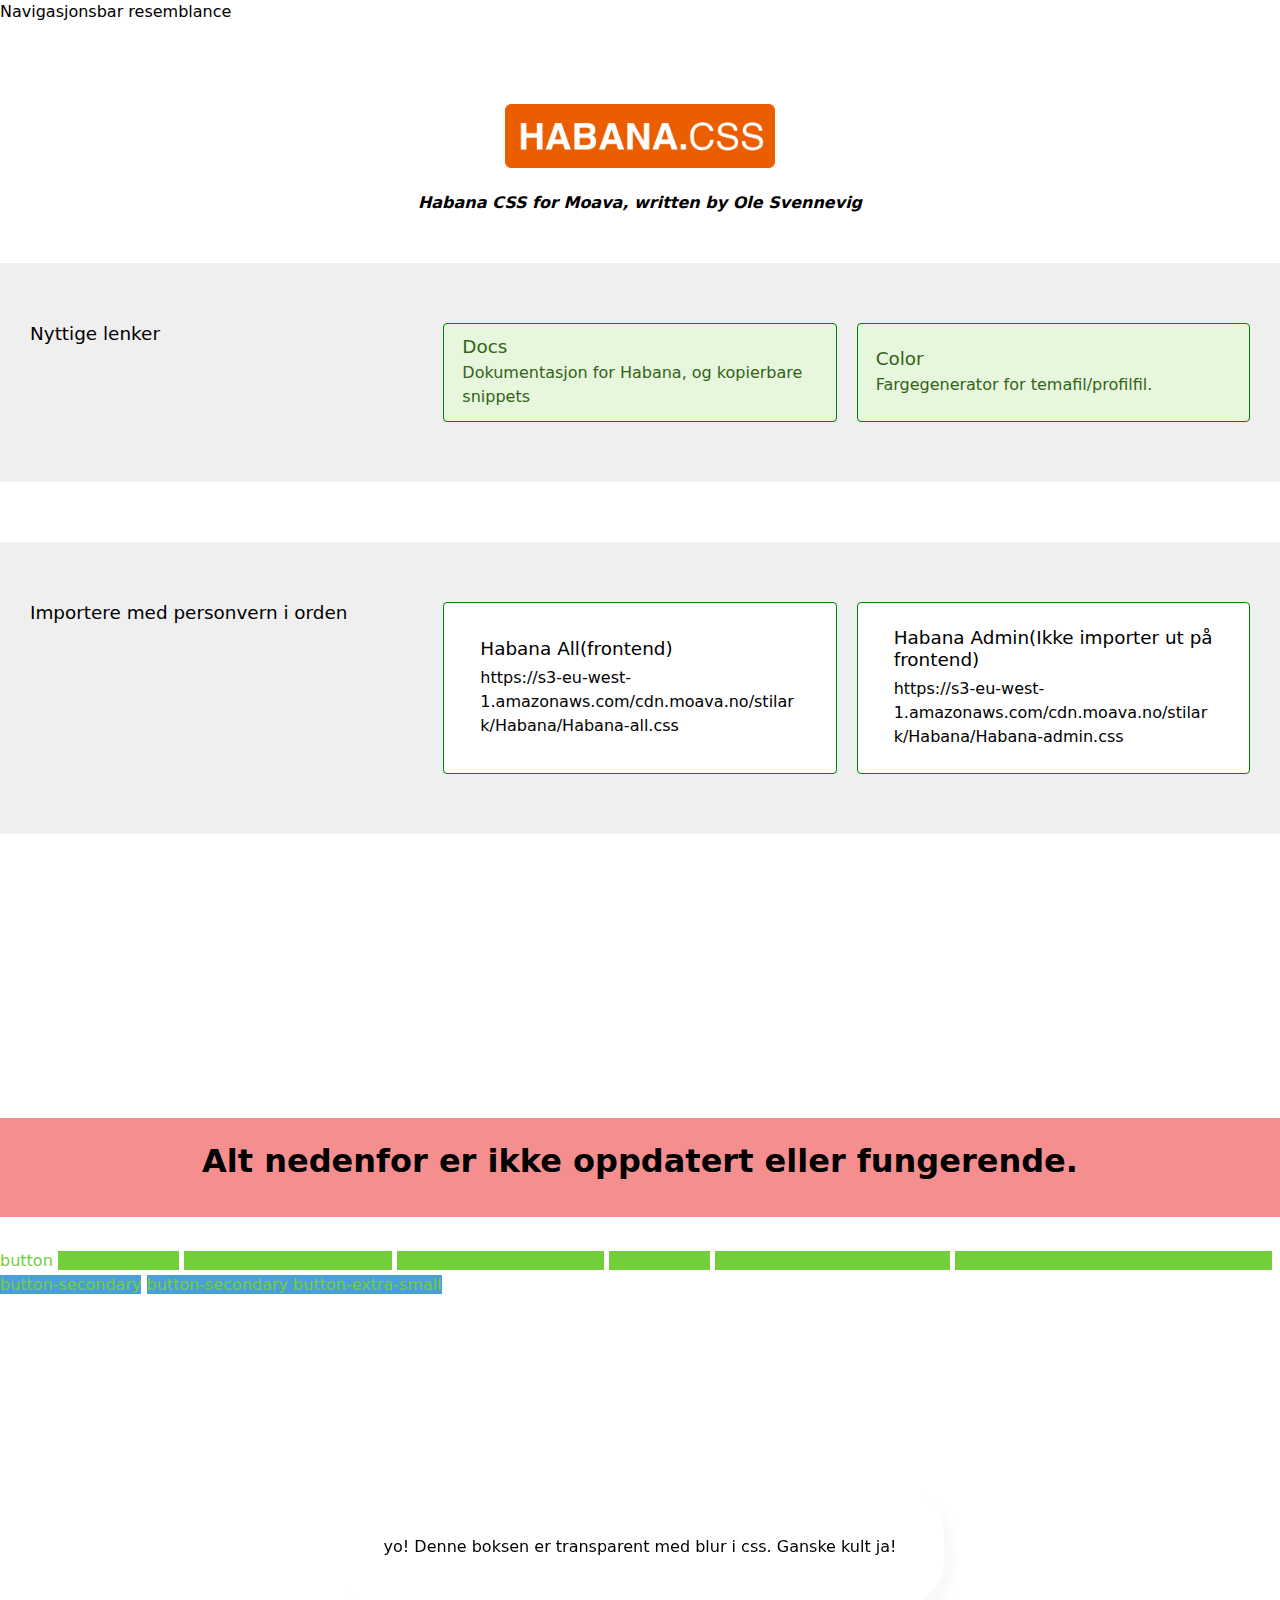
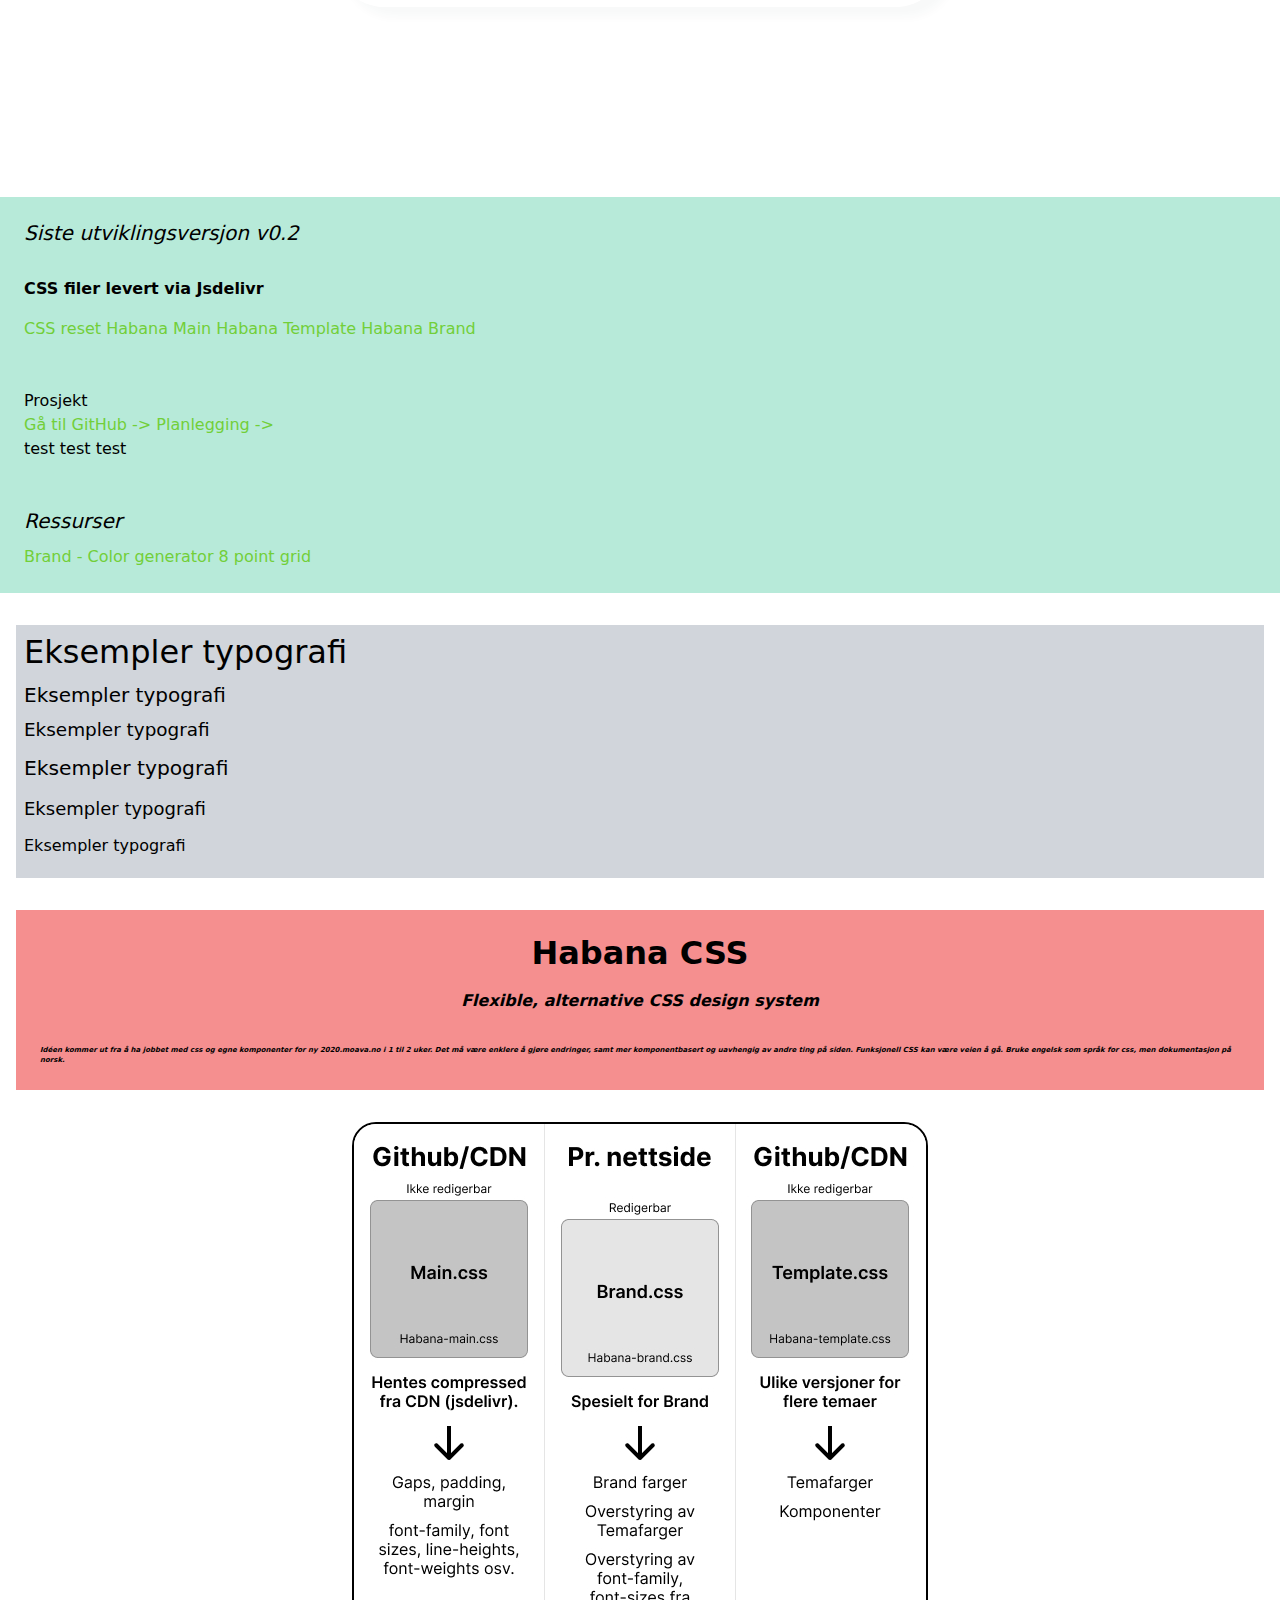
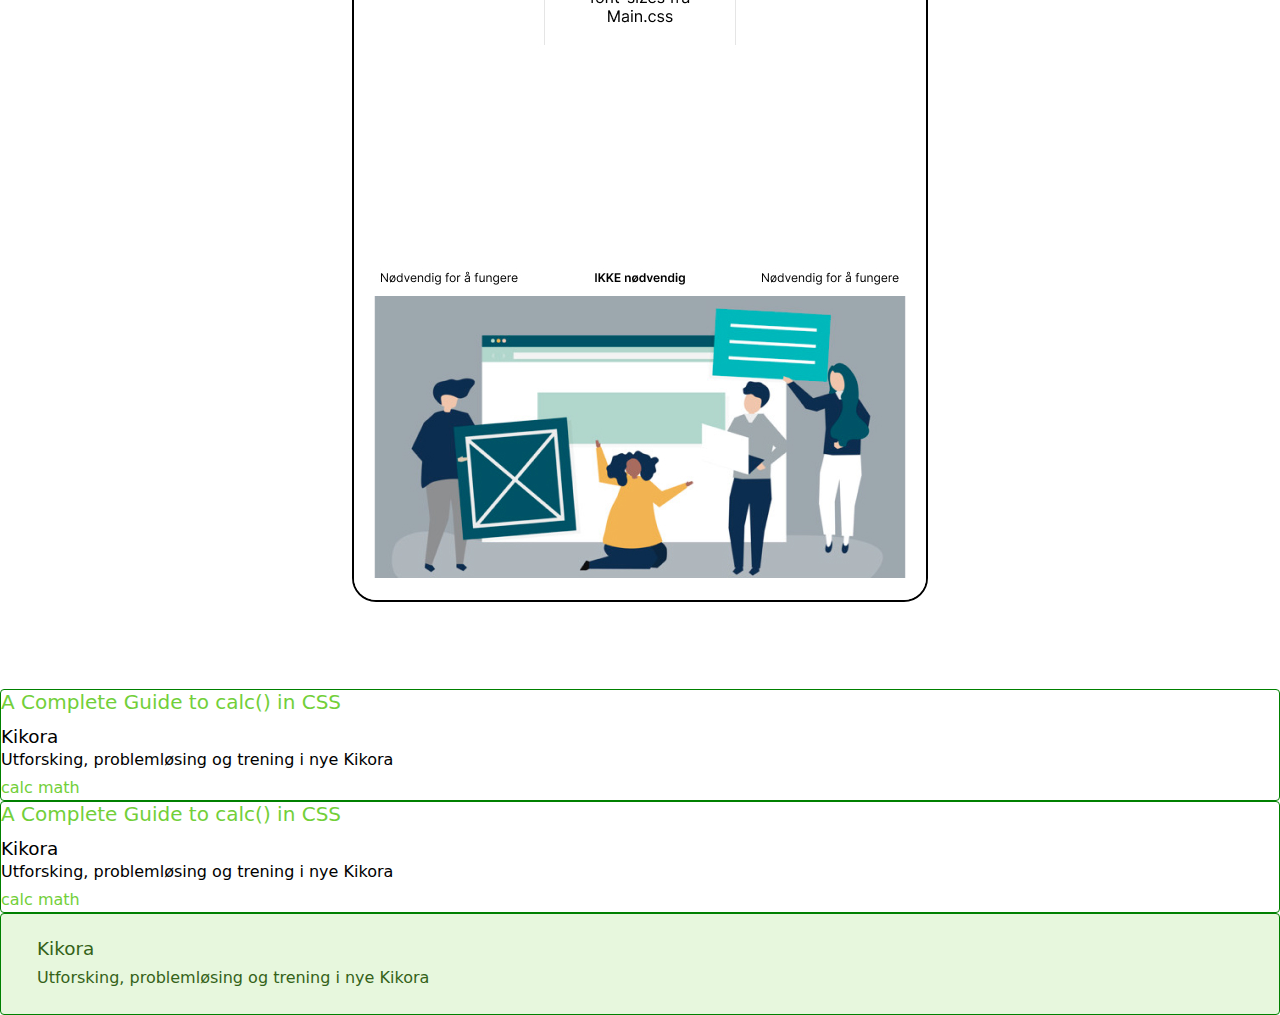
==== commit 9082caf1: "Update index.html" ====
--- a/habana.no/index.html
+++ b/habana.no/index.html
@@ -82,18 +82,20 @@
 	
 	</div>
   
-  
-
-<div class="bg-yellow-300 py-xs px-xs mb-xs">
-<h2 class="tl text-xl italic">Bruk denne for import på Moava sine sider.</h2>
-  <p class="tl font-bold mt-sm mb-xs">Importere med personvern i orden</p>
-  <p class="tl font-bold mt-sm mb-xs">https://s3-eu-west-1.amazonaws.com/cdn.moava.no/stilark/Habana/Habana-all.css</p>
-  <p class="tl font-bold mt-sm mb-xs">https://s3-eu-west-1.amazonaws.com/cdn.moava.no/stilark/Habana/Habana-admin.css</p>
-</div>
-
-<br>
-<br>
-
+
+
+<br>
+<br>
+<br>
+<br>
+<br>
+<br>
+<br>
+<br>
+
+<div class="mt-sm mb-sm bg-red-500 bg-opacity-60 pt-lg pr-lg pl-lg pb-lg">
+	<h1 class="text-8xl font-bold tc">Alt nedenfor er ikke oppdatert eller fungerende.</h1>
+ </div>
 
   <a href="#" class="button">button</a>
   <a href="#" class="button-primary">button-primary</a>
@@ -142,17 +144,6 @@
   <h6>Eksempler typografi</h6>
 </div>
 
-<div class="bg-gray-800 px-sm py-sm mt-sm mb-sm ml-xs mr-xs">
-
-  <h4 class="">Brødtekst: h4/h5</h4>
-  <p>Vanlig tekst her lorem ipsum</p>
-</div>
-
-
-<div class="bg-yellow-300 py-xs px-xs mb-xs">Eksempel padding størrelse: xs</div>
-<div class="bg-yellow-300 py-sm px-sm mb-sm">Eksempel padding størrelse: sm</div>
-<div class="bg-yellow-300 py-md px-md mb-md">Eksempel padding størrelse: md</div>
-<div class="bg-yellow-300 py-lg px-lg mb-lg">Eksempel padding størrelse: lg</div>
 
 
 <div class="mr-xs ml-xs">
@@ -171,9 +162,6 @@
 
       <div class="tc">
         <img src="./assets/CSS-filer-oversikt.jpg" class="border-solid border-2 rounded-3xl border-gray-100 mb-xl" alt="Bildefil" />
-      </div>
-      <div class="tc">
-        <img src="./assets/tw-colors.png" class="w-1/2 border-solid border-2 border-gray-100 mt-sm mb-xl" alt="Bildefil" />
       </div>
 
     </div>
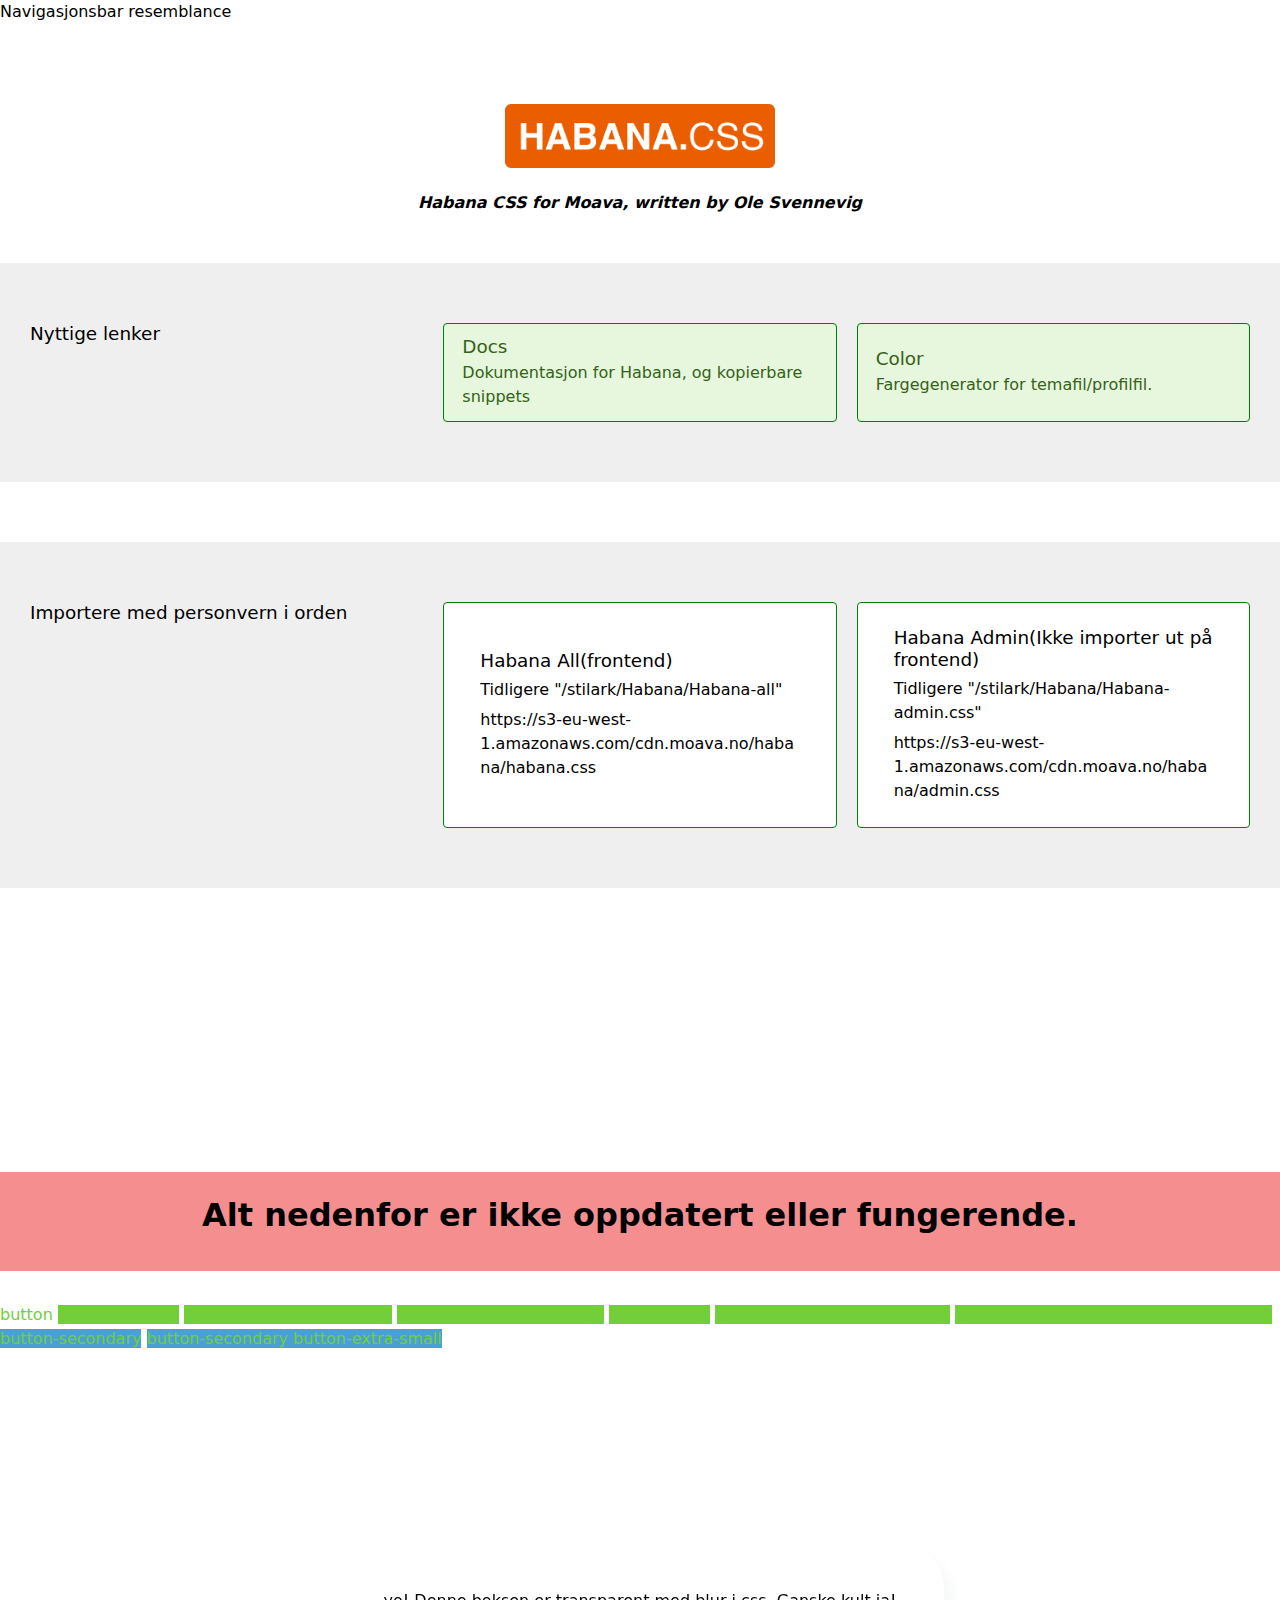
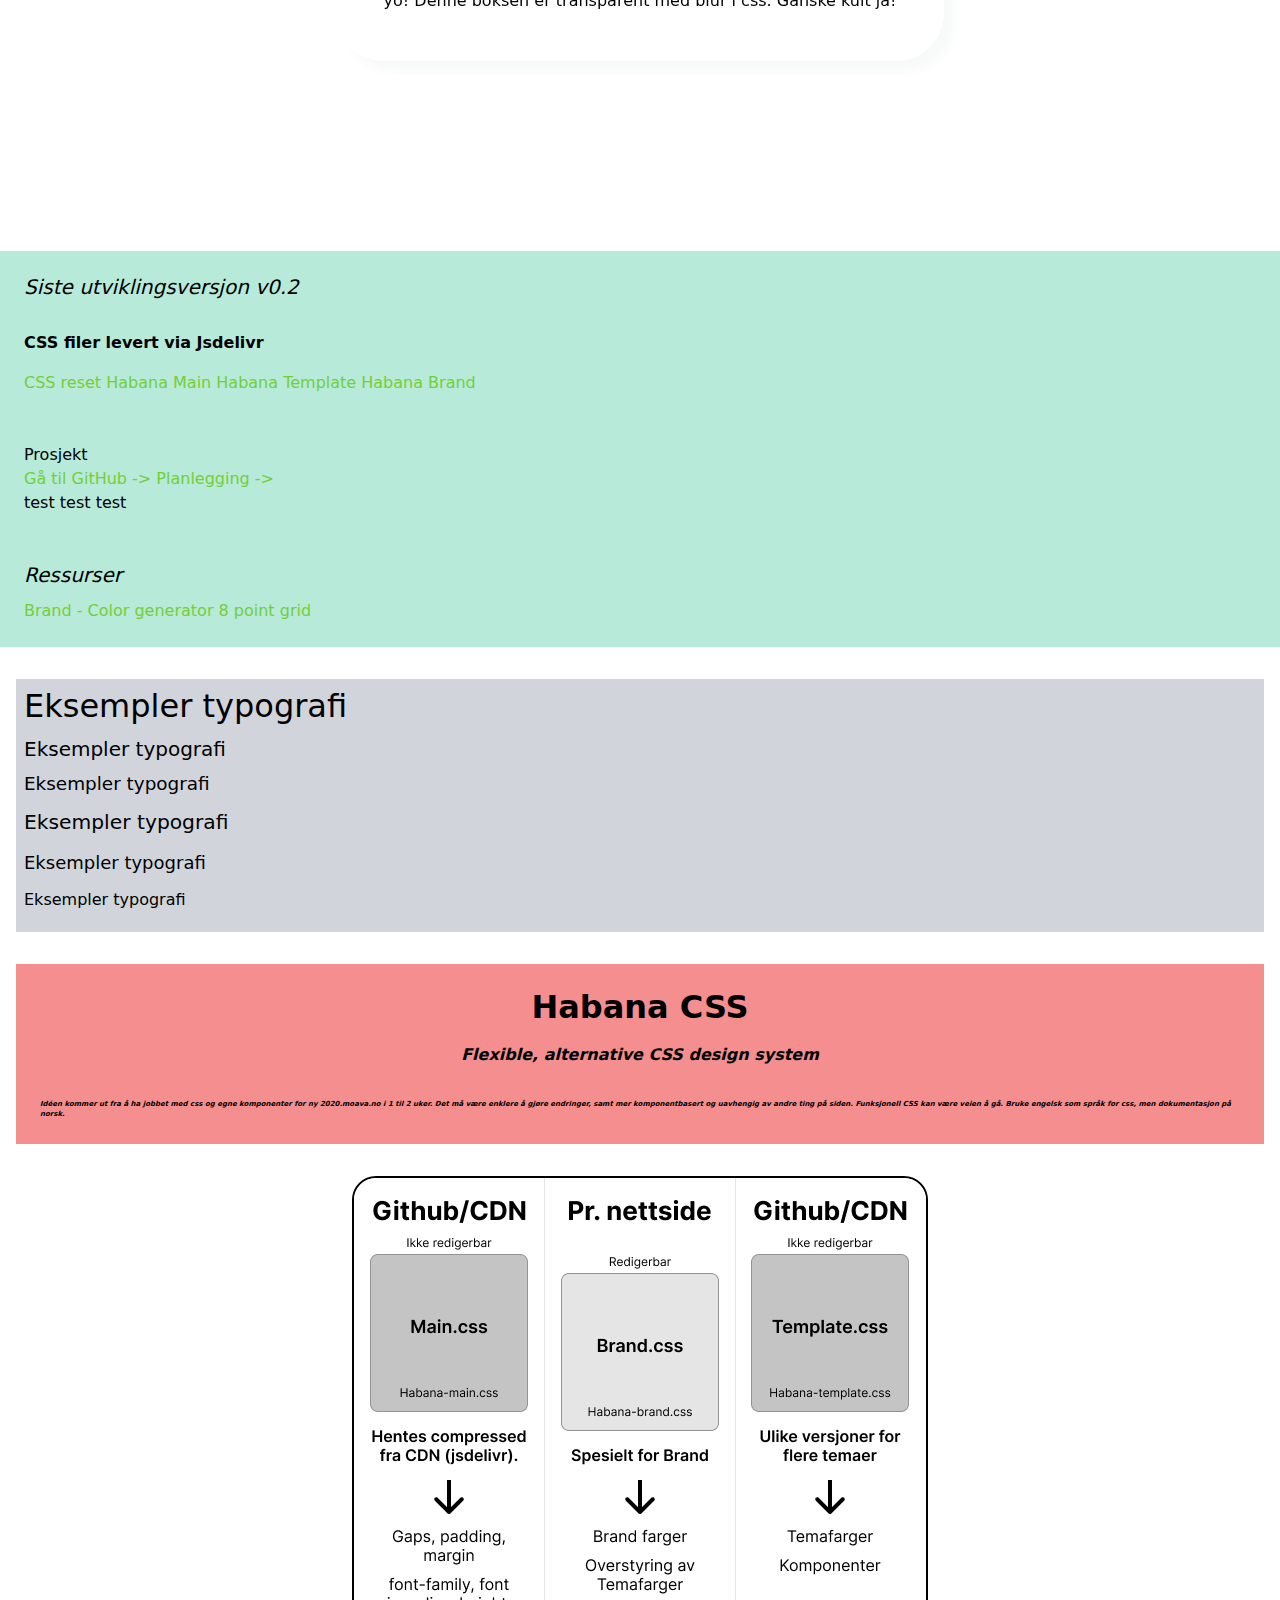
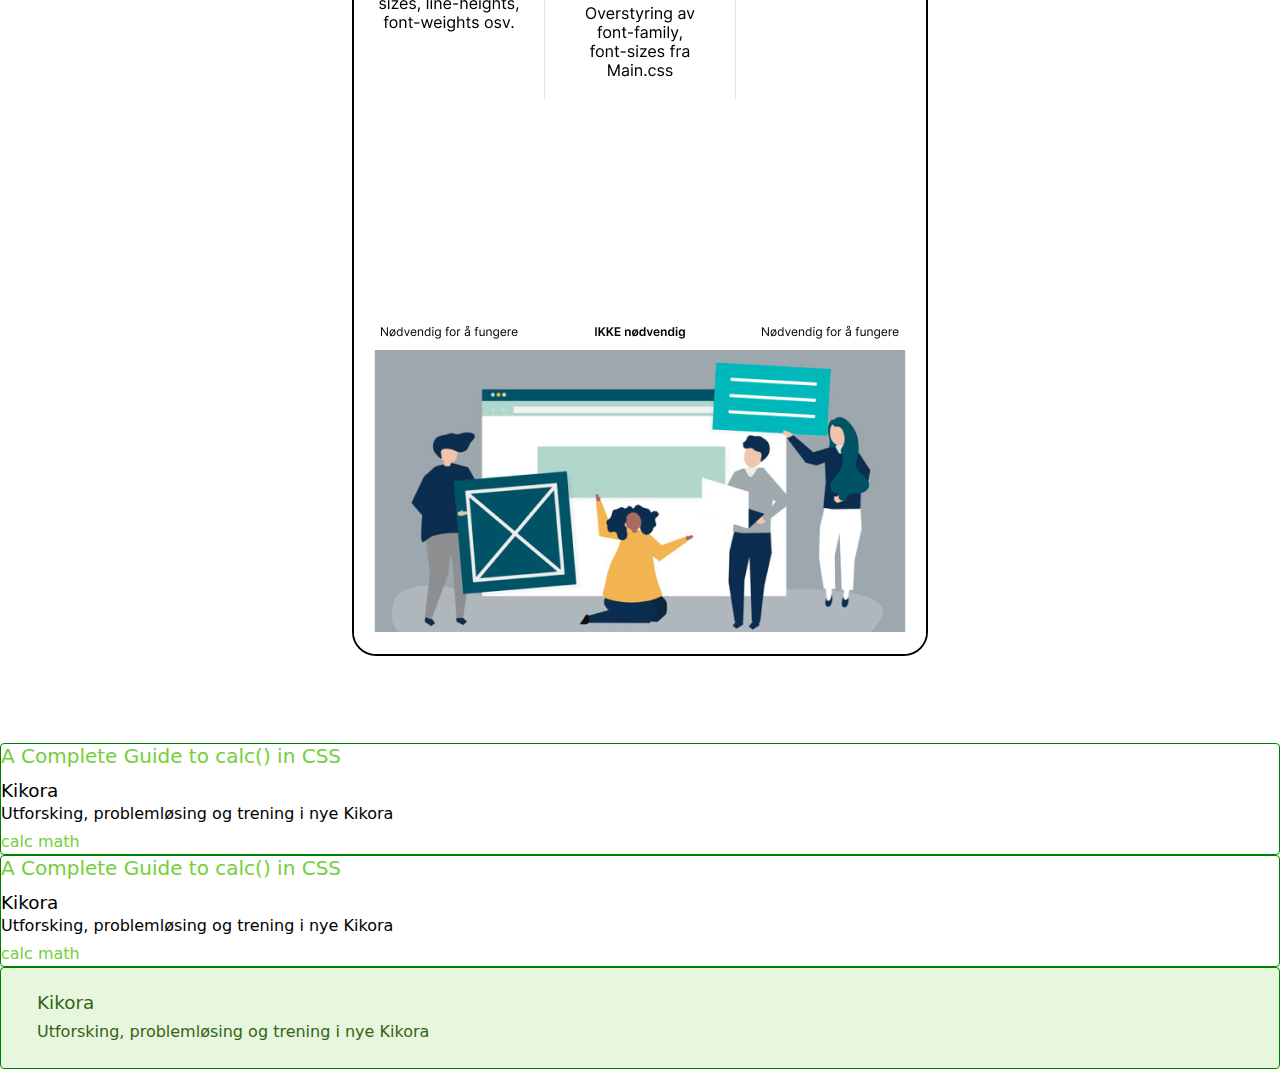
==== commit 041fb4fa: "Endringer for å overføre til Subversion" ====
--- a/habana.no/index.html
+++ b/habana.no/index.html
@@ -69,14 +69,16 @@
 	<div class="hcard">
 		<div class="hcard-body">
 		  <h3 class="hcard-title">Habana All(frontend)</h3>
-		  <p class="hcard-text">https://s3-eu-west-1.amazonaws.com/cdn.moava.no/stilark/Habana/Habana-all.css</p>
+		  <p>Tidligere "/stilark/Habana/Habana-all" </p>
+		  <p class="hcard-text">https://s3-eu-west-1.amazonaws.com/cdn.moava.no/habana/habana.css</p>
 		</div>                                          
 	  </div>
 	
 	  <div class="hcard">
 		<div class="hcard-body">
 		  <h3 class="hcard-title">Habana Admin(Ikke importer ut på frontend)</h3>
-		  <p class="hcard-text">https://s3-eu-west-1.amazonaws.com/cdn.moava.no/stilark/Habana/Habana-admin.css</p>
+		  <p>Tidligere "/stilark/Habana/Habana-admin.css" </p>
+		  <p class="hcard-text">https://s3-eu-west-1.amazonaws.com/cdn.moava.no/habana/admin.css</p>
 		</div>                                          
 	  </div>
 	
--- a/habana.no/output/Habana-template.css
+++ b/habana.no/output/Habana-template.css
@@ -69,6 +69,38 @@
 .linkBlock:hover {
   text-decoration: none;
   cursor: pointer;
+}
+
+/* Newslist / Subscribe to news */
+.hNewsList {
+  /*display: flex;
+  flex-direction: column;*/
+  margin-top: 5px;
+}
+
+.hNewsList > input {
+  margin: 5px 8px 0px 0px;
+  padding: 5px 5px 5px 5px;
+  width: 100%;
+  border: 1.5px solid #DFE1E2;
+  border-radius: 5px;
+}
+
+.hNewsList > input[type=submit] {
+  background: #f5f5f5;
+  margin-bottom: 0px;
+  padding: 5px 5px 5px 5px;
+  width: 100%;
+  border: 1.5px solid #DFE1E2;
+  border-radius: 5px;
+  font-size: 100%;
+  font-weight: 500;
+  color: #333;
+}
+
+.hNewsList > input[type=submit]:hover {
+  background: #efefef;
+  font-weight: 600;
 }
 
 /* Module: Habana components */
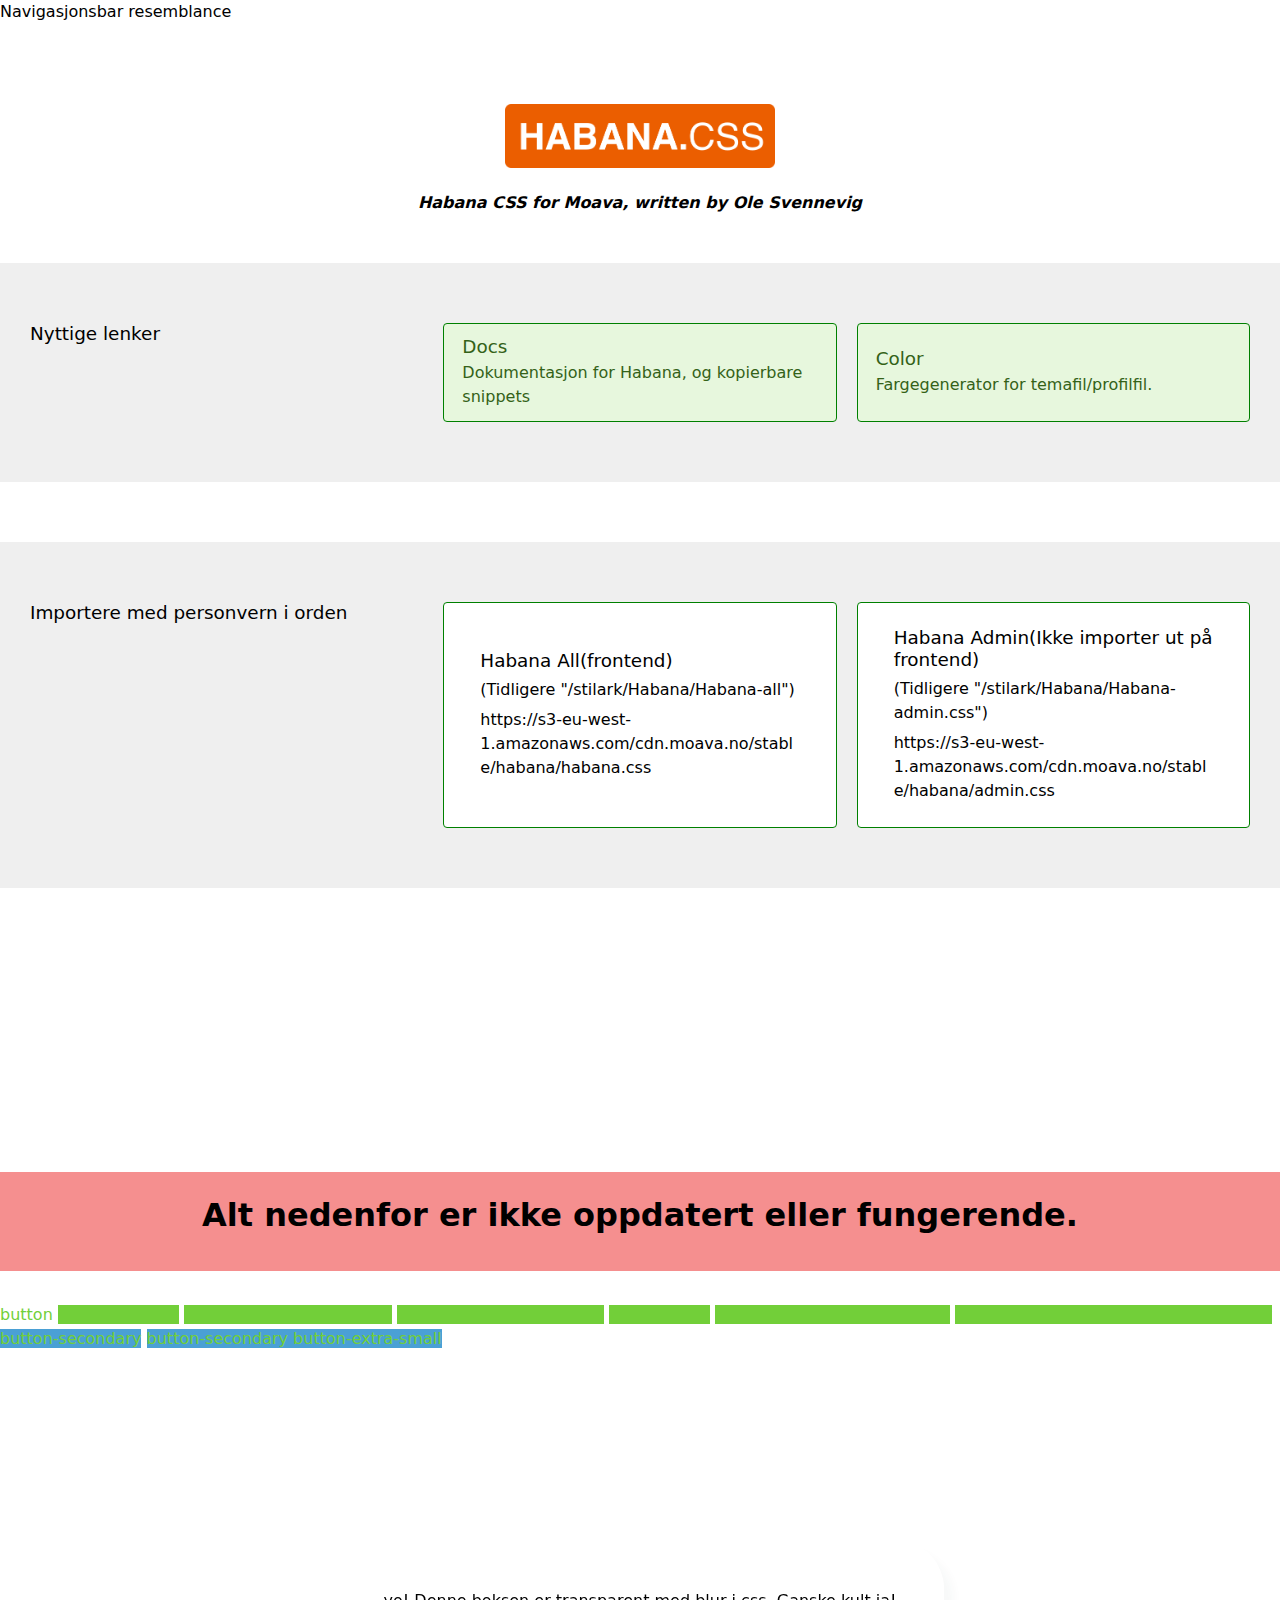
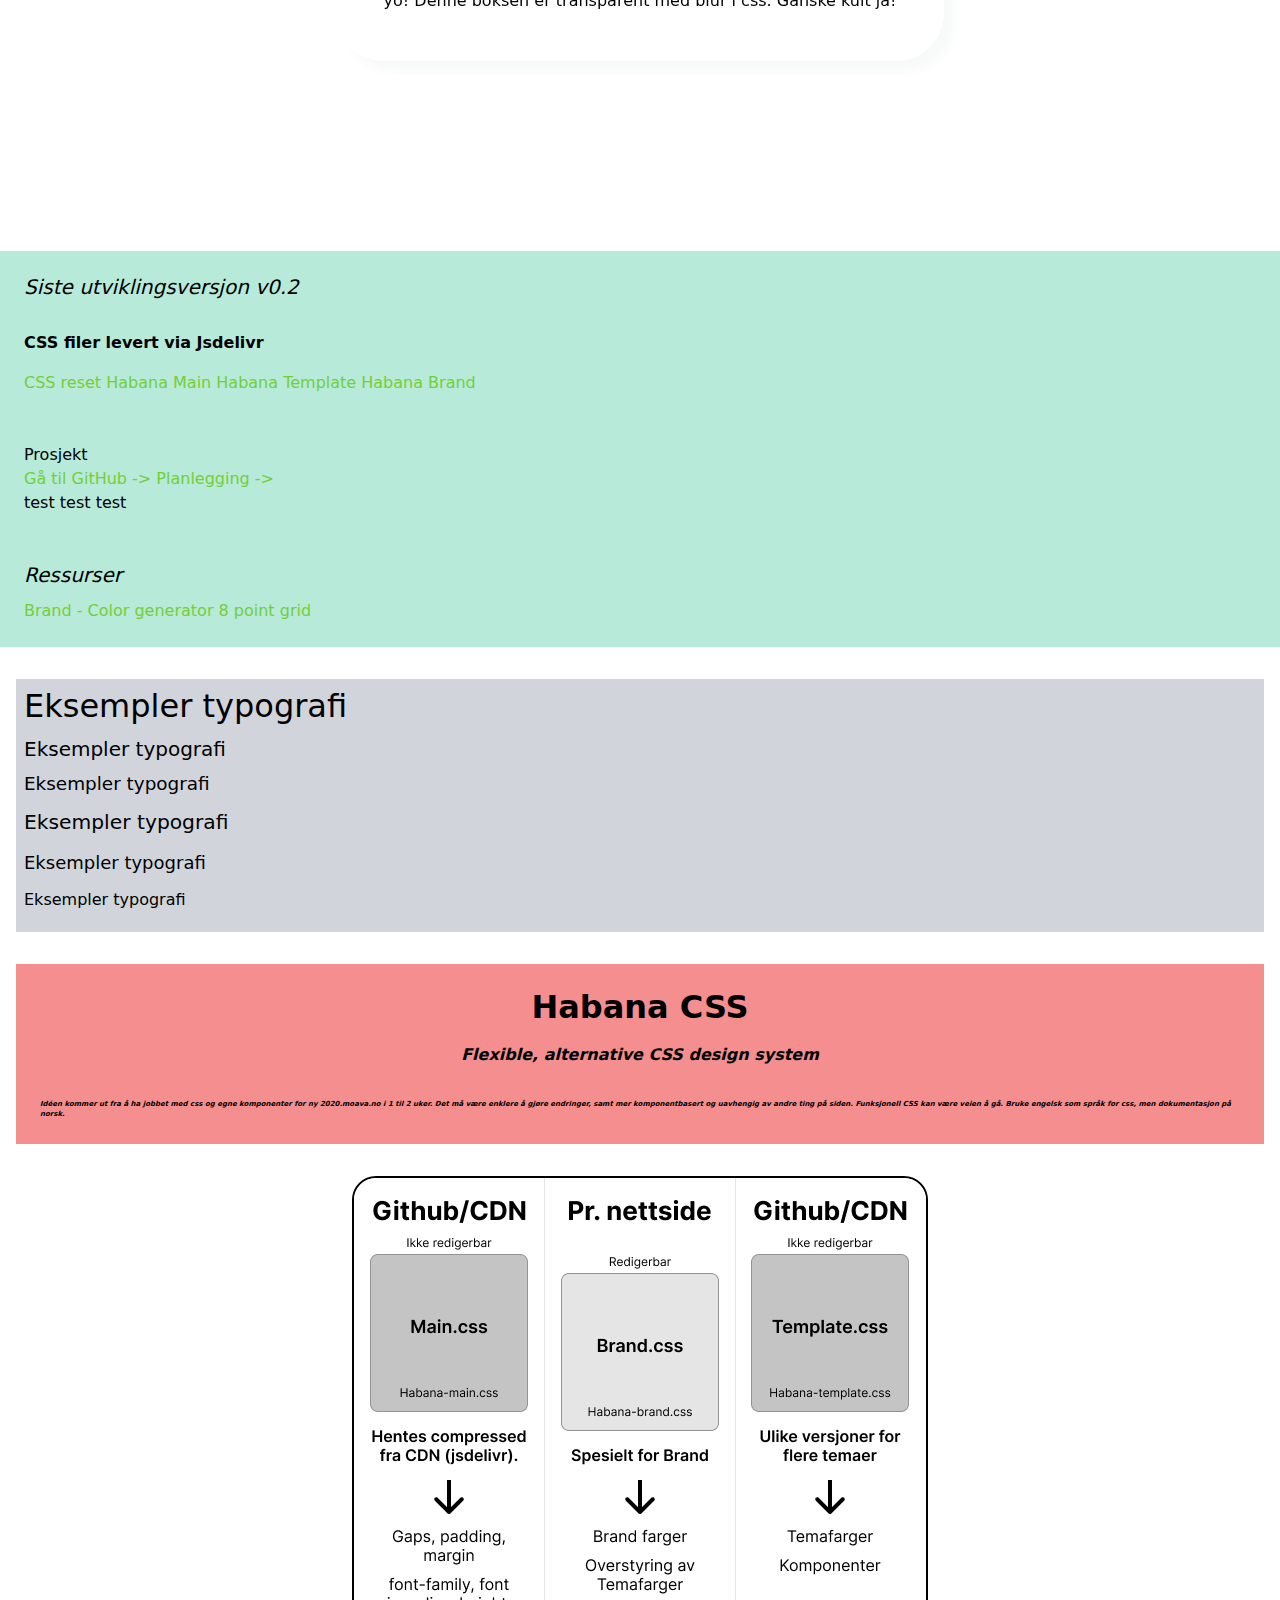
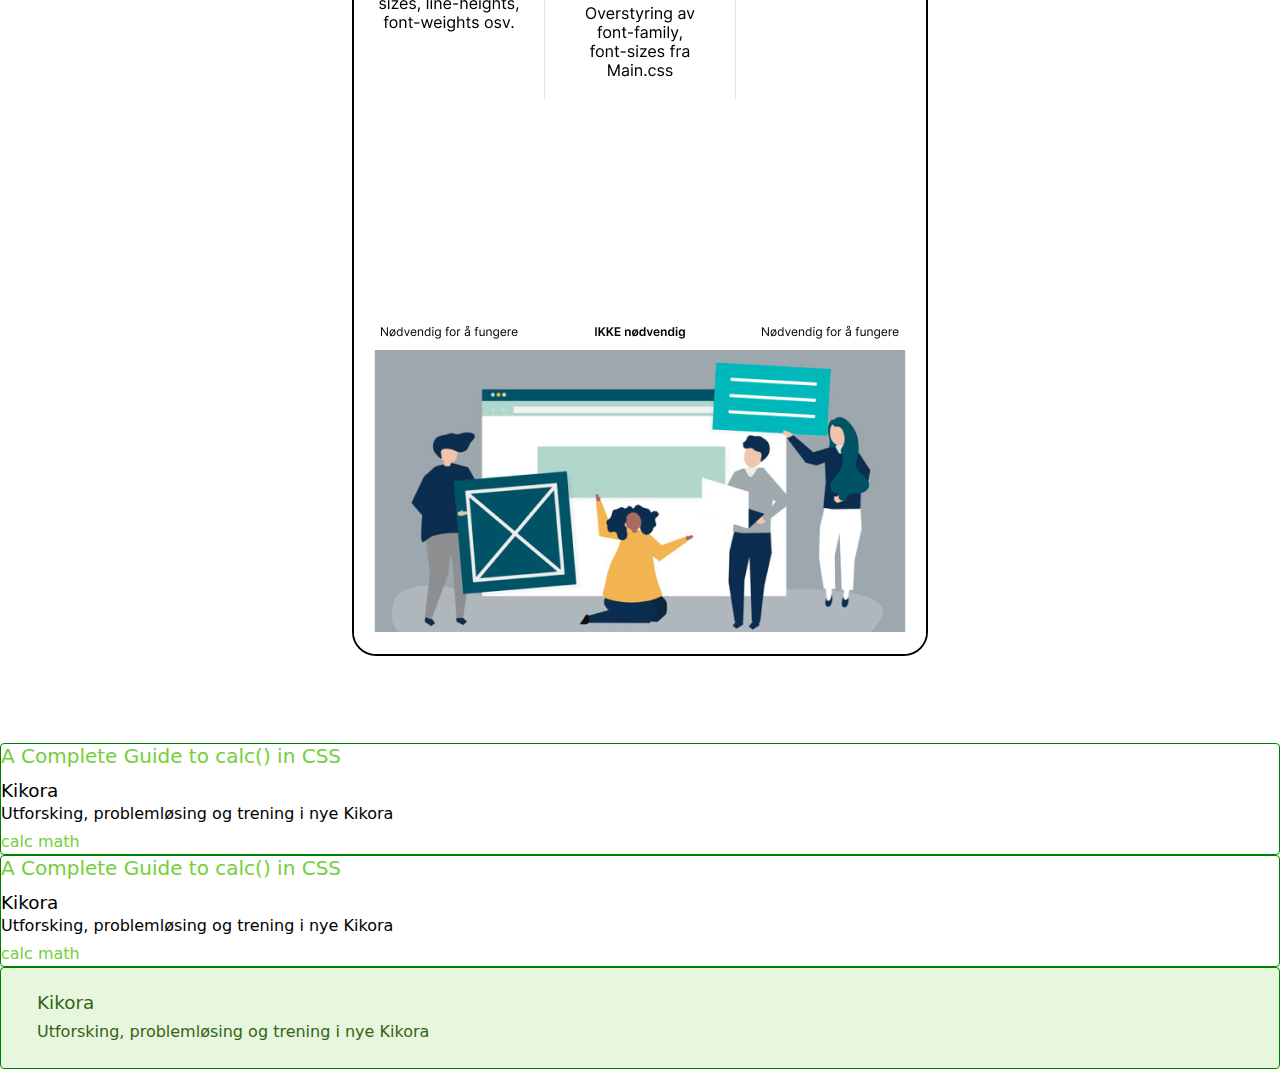
==== commit c067a023: "Update index.html" ====
--- a/habana.no/index.html
+++ b/habana.no/index.html
@@ -69,16 +69,16 @@
 	<div class="hcard">
 		<div class="hcard-body">
 		  <h3 class="hcard-title">Habana All(frontend)</h3>
-		  <p>Tidligere "/stilark/Habana/Habana-all" </p>
-		  <p class="hcard-text">https://s3-eu-west-1.amazonaws.com/cdn.moava.no/habana/habana.css</p>
+		  <p> (Tidligere "/stilark/Habana/Habana-all") </p>
+		  <p class="hcard-text">https://s3-eu-west-1.amazonaws.com/cdn.moava.no/stable/habana/habana.css</p>
 		</div>                                          
 	  </div>
 	
 	  <div class="hcard">
 		<div class="hcard-body">
 		  <h3 class="hcard-title">Habana Admin(Ikke importer ut på frontend)</h3>
-		  <p>Tidligere "/stilark/Habana/Habana-admin.css" </p>
-		  <p class="hcard-text">https://s3-eu-west-1.amazonaws.com/cdn.moava.no/habana/admin.css</p>
+		  <p> (Tidligere "/stilark/Habana/Habana-admin.css") </p>
+		  <p class="hcard-text">https://s3-eu-west-1.amazonaws.com/cdn.moava.no/stable/habana/admin.css</p>
 		</div>                                          
 	  </div>
 	
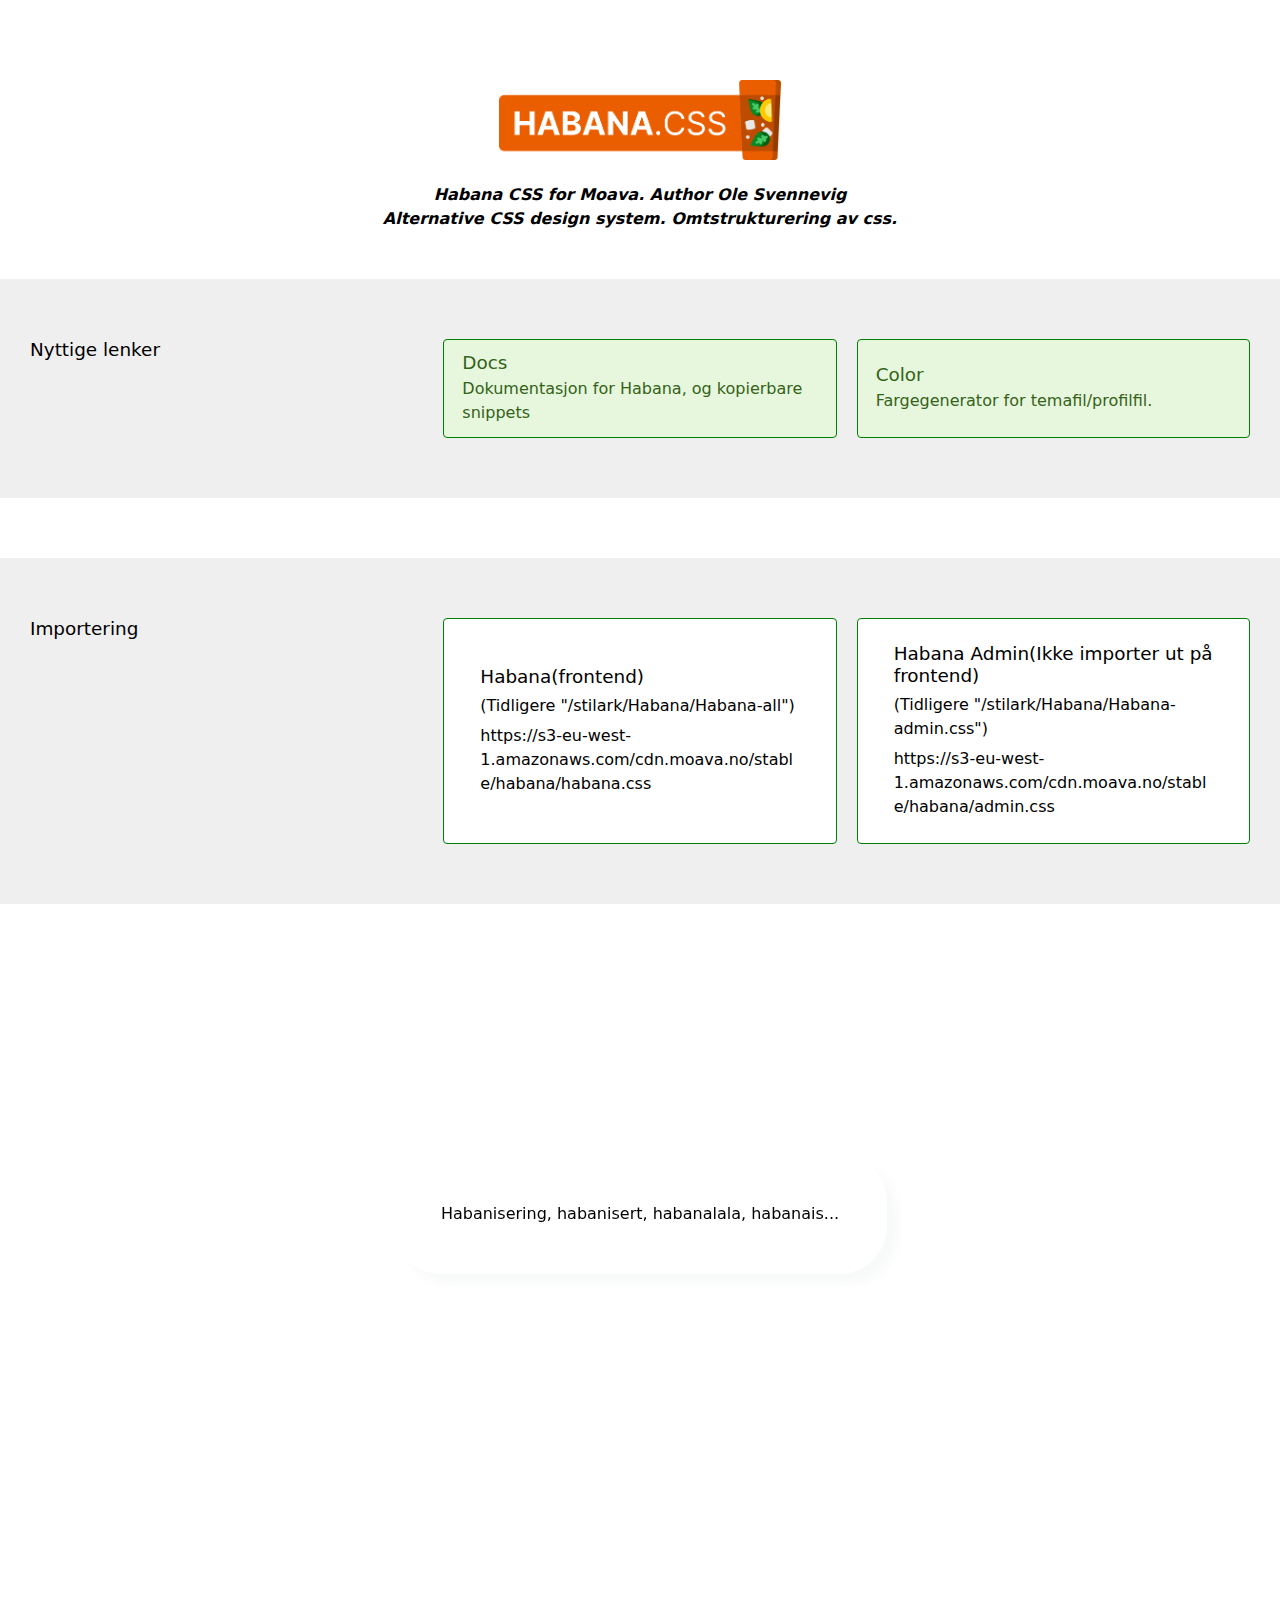
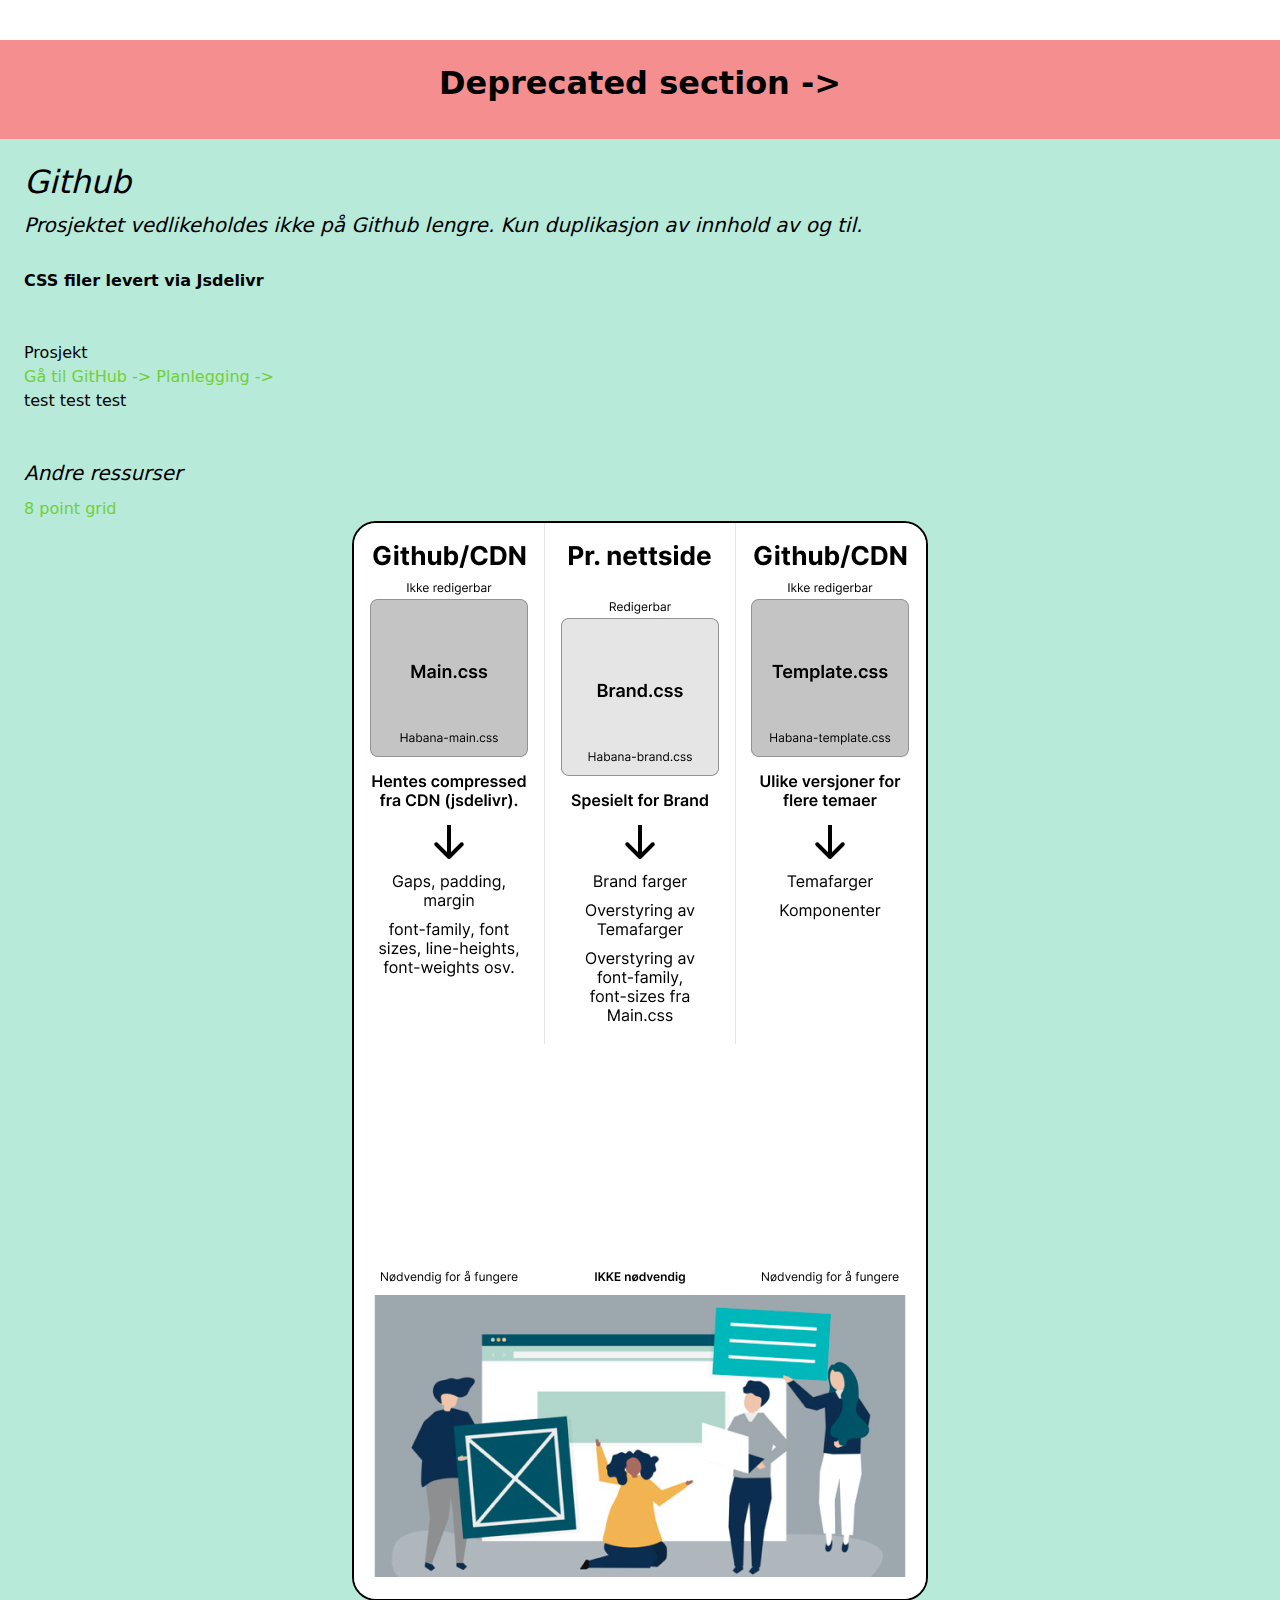
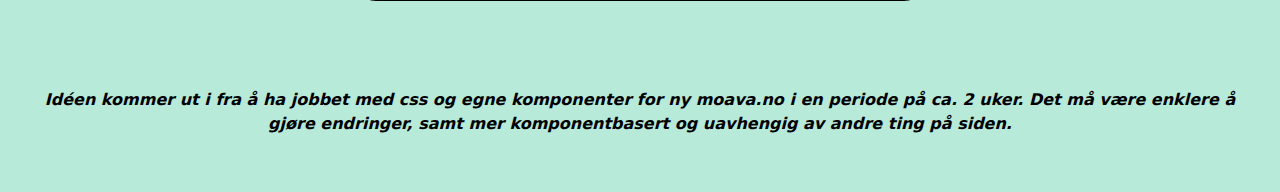
==== commit d3560829: "ikke lengre aktivt vedlikeholt her." ====
--- a/habana.no/index.html
+++ b/habana.no/index.html
@@ -1,349 +1,181 @@
-<!doctype html>
+<!DOCTYPE html>
 <html lang="en">
-<head>
-  <meta charset="utf-8">
-  <title>Habana CSS</title>
-  <meta name="description" content="Flexible, alternative CSS design system">
-  <meta name="author" content="Ole Svennevig">
-  <meta name="viewport" content="width=device-width, initial-scale=1">
-<!-- GitHub versjoner 
+  <head>
+    <meta charset="utf-8" />
+    <title>Habana CSS</title>
+    <meta
+      name="description"
+      content="Flexible, alternative CSS design system"
+    />
+    <meta name="author" content="Ole Svennevig" />
+    <meta name="viewport" content="width=device-width, initial-scale=1" />
+    <!-- GitHub versjoner 
   <link rel="stylesheet" href="https://cdn.jsdelivr.net/gh/stamfar/HabanaCSS@v0.2/output/css-reset.css">
   <link rel="stylesheet" href="https://cdn.jsdelivr.net/gh/stamfar/HabanaCSS@v0.2/output/Habana-main.css">
   <link rel="stylesheet" href="https://cdn.jsdelivr.net/gh/stamfar/HabanaCSS@v0.2/output/Habana-template.css">
   <link rel="stylesheet" href="https://cdn.jsdelivr.net/gh/stamfar/HabanaCSS@v0.2/output/Habana-brand.css">
 -->
-<!-- lokal utvikling -->
-  <link rel="stylesheet" href="./output/css-reset.css">
-  <link rel="stylesheet" href="./output/Habana-main.css">
-  <link rel="stylesheet" href="./output/Habana-template.css">
-  <link rel="stylesheet" href="./output/Habana-brand.css">
-  
-  <!-- <link rel="stylesheet" href="./output/hatch-framework.webflow.cs"> -->
-  
-</head>
-<body>
+    <!-- lokal utvikling -->
+    <link rel="stylesheet" href="./output/css-reset.css" />
+    <link rel="stylesheet" href="./output/Habana-main.css" />
+    <link rel="stylesheet" href="./output/Habana-template.css" />
+    <link rel="stylesheet" href="./output/Habana-brand.css" />
 
-  <!-- Dark mode av og på bryter(fra w3schools) + script -->
+    <!-- <link rel="stylesheet" href="./output/hatch-framework.webflow.cs"> -->
+  </head>
+  <body>
+    <!-- Dark mode av og på bryter(fra w3schools) + script -->
+
+    <div class="mt-md mb-md">
+      <div class="tc">
+        <img
+          src="./assets/HABANA-CSS-LOGO-2021.png"
+          class="h-20 mt-sm mb-xs"
+          alt="Bildefil"
+        />
+      </div>
+      <p class="text-base font-bold italic tc">
+        Habana CSS for Moava. Author Ole Svennevig
+      </p>
+      <p class="text-base font-bold italic tc mb-sm">
+        Alternative CSS design system. Omtstrukturering av css.
+      </p>
+    </div>
+
+    <style type="text/css">
+      .grid-container--skolene {
+        display: grid;
+        padding: 60px 30px;
+        margin: 30px 0px 60px;
+        grid-template-columns: repeat(auto-fit, minmax(300px, 1fr));
+        grid-gap: 20px;
+        background: #efefef;
+      }
+    </style>
+    <div class="grid-container--skolene">
+      <h3>Nyttige lenker</h3>
+      <article class="hcard linkBlock">
+        <div class="hcard-body--small">
+          <h3 class="hcard-title templateEditor templateHeader">
+            <a
+              alt="Lenke"
+              class="hmain-link"
+              href="https://zeroheight.com/404dd5267"
+              target="_blank"
+              >Docs</a
+            >
+          </h3>
+          <p>Dokumentasjon for Habana, og kopierbare snippets</p>
+        </div>
+      </article>
+
+      <article class="hcard linkBlock">
+        <div class="hcard-body--small">
+          <h3 class="hcard-title templateEditor templateHeader">
+            <a
+              alt="Lenke"
+              class="hmain-link"
+              href="https://color.habana.no/"
+              target="_blank"
+              >Color</a
+            >
+          </h3>
+          <p>Fargegenerator for temafil/profilfil.</p>
+        </div>
+      </article>
+    </div>
+
+    <div class="grid-container--skolene">
+      <h3>Importering</h3>
+      <div class="hcard">
+        <div class="hcard-body">
+          <h3 class="hcard-title">Habana(frontend)</h3>
+          <p>(Tidligere "/stilark/Habana/Habana-all")</p>
+          <p class="hcard-text">
+            https://s3-eu-west-1.amazonaws.com/cdn.moava.no/stable/habana/habana.css
+          </p>
+        </div>
+      </div>
+
+      <div class="hcard">
+        <div class="hcard-body">
+          <h3 class="hcard-title">
+            Habana Admin(Ikke importer ut på frontend)
+          </h3>
+          <p>(Tidligere "/stilark/Habana/Habana-admin.css")</p>
+          <p class="hcard-text">
+            https://s3-eu-west-1.amazonaws.com/cdn.moava.no/stable/habana/admin.css
+          </p>
+        </div>
+      </div>
+    </div>
 
 
-  <div class="navbar-nav">
-    <p class="navbar-nav">Navigasjonsbar resemblance</p>
-  </div>
-
-<div class="mt-md mb-md">
-    <div class="tc">
-      <img src="./assets/HABANA-CSS-LOGO.png" class="h-16 mt-sm mb-xs" alt="Bildefil" />
-    </div>
-    <p class="text-base font-bold italic tc">Habana CSS for Moava, written by Ole Svennevig</p>
-</div>
-
-<style type="text/css">.grid-container--skolene {
-	display: grid;
-	padding: 60px 30px;
-	margin: 30px 0px 60px;
-	grid-template-columns: repeat(auto-fit, minmax(300px, 1fr));
-	grid-gap: 20px;
-	background: #efefef;
-  }
-  </style>
-  <div class="grid-container--skolene">
-	<h3>Nyttige lenker</h3>
-  <article class="hcard linkBlock">
-  <div class="hcard-body--small">
-  <h3 class="hcard-title templateEditor templateHeader"><a alt="Lenke" class="hmain-link" href="https://zeroheight.com/404dd5267" target="_blank">Docs</a></h3>
-	<p>Dokumentasjon for Habana, og kopierbare snippets</p>
-  </div>
-  </article>
-  
-  <article class="hcard linkBlock">
-  <div class="hcard-body--small">
-  <h3 class="hcard-title templateEditor templateHeader"><a alt="Lenke" class="hmain-link" href="https://color.habana.no/" target="_blank">Color</a></h3>
-	<p>Fargegenerator for temafil/profilfil.</p>
-  </div>
-  </article>
-  
-  </div>
-
-  <div class="grid-container--skolene">
-	<h3>Importere med personvern i orden</h3>
-	<div class="hcard">
-		<div class="hcard-body">
-		  <h3 class="hcard-title">Habana All(frontend)</h3>
-		  <p> (Tidligere "/stilark/Habana/Habana-all") </p>
-		  <p class="hcard-text">https://s3-eu-west-1.amazonaws.com/cdn.moava.no/stable/habana/habana.css</p>
-		</div>                                          
-	  </div>
+    <div class="background-image">
+      <div class="glassBox">
+        Habanisering, habanisert, habanalala, habanais...
+      </div>
 	
-	  <div class="hcard">
-		<div class="hcard-body">
-		  <h3 class="hcard-title">Habana Admin(Ikke importer ut på frontend)</h3>
-		  <p> (Tidligere "/stilark/Habana/Habana-admin.css") </p>
-		  <p class="hcard-text">https://s3-eu-west-1.amazonaws.com/cdn.moava.no/stable/habana/admin.css</p>
-		</div>                                          
-	  </div>
-	
-	</div>
-  
-
-
-<br>
-<br>
-<br>
-<br>
-<br>
-<br>
-<br>
-<br>
-
-<div class="mt-sm mb-sm bg-red-500 bg-opacity-60 pt-lg pr-lg pl-lg pb-lg">
-	<h1 class="text-8xl font-bold tc">Alt nedenfor er ikke oppdatert eller fungerende.</h1>
- </div>
-
-  <a href="#" class="button">button</a>
-  <a href="#" class="button-primary">button-primary</a>
-  <a href="#" class="button-primary text-white">button-primary text-white</a>
-  <a href="#" class="button-primary text-white button-large">button-primary text-white</a>
-  <a href="#" class="button-primary button-small">button-small</a>
-  <a href="#" class="button-primary button-extra-small text-white">button-extra-small text-white</a>
-  <a href="#" class="button-primary button-extra-small text-white button-fw">button-extra-small text-white button-fw</a>
-
-  <a href="#" class="button-secondary">button-secondary</a>
-  <a href="#" class="button-secondary button-extra-small">button-secondary button-extra-small</a>
-
-  <div class="background-image">
-    <div class="glassBox">
-      yo! Denne boksen er transparent med blur i css. Ganske kult ja!
-    </div>
-  </div>
-
-<div class="mobile-margin-bottom-20 bg-green-500 bg-opacity-30 pt-lg pr-lg pl-lg pb-lg">
-  <h2 class="tl text-xl italic">Siste utviklingsversjon v0.2</h2>
-  <p class="tl font-bold mt-sm mb-xs">CSS filer levert via Jsdelivr</p>
-  <a href="https://cdn.jsdelivr.net/gh/stamfar/HabanaCSS@v0.2/output/css-reset.css" class="btn">CSS reset</a>
-  <a href="https://cdn.jsdelivr.net/gh/stamfar/HabanaCSS@v0.2/output/Habana-main.css" class="btn">Habana Main</a>
-  <a href="https://cdn.jsdelivr.net/gh/stamfar/HabanaCSS@v0.2/output/Habana-template.css" class="btn">Habana Template</a>
-  <a href="https://cdn.jsdelivr.net/gh/stamfar/HabanaCSS@v0.2/output/Habana-brand.css" class="btn">Habana Brand</a>
-
-  <p class="tl mt-md">Prosjekt</p>
-  <a href="https://github.com/stamfar/HabanaCSS" class="btn">Gå til GitHub -></a>
-  <a href="https://moava.slite.com/p/note/UJVmB5dMn5EGcR5PzPunTa" class="btn brand-color-primary-hover">Planlegging -></a>
-  <p class="brand-color-primary-hoverxx"> test test test </p>
-</div>
-
-<div class="bg-green-500 bg-opacity-30 pt-lg pr-lg pl-lg pb-lg">
-  <h2 class="tl text-xl italic">Ressurser</h2>
-  <a href="https://color.habana.no" class="btn">Brand - Color generator</a>
-  <a href="https://builttoadapt.io/intro-to-the-8-point-grid-system-d2573cde8632#.8unqq6lz0" class="btn">8 point grid</a>
 </div>
 
 
-<div class="bg-gray-300 px-sm py-sm mt-sm mb-sm ml-xs mr-xs">
-  <h1>Eksempler typografi</h1>
-  <h2>Eksempler typografi</h2>
-  <h3>Eksempler typografi</h3>
-  <h4>Eksempler typografi</h4>
-  <h5>Eksempler typografi</h5>
-  <h6>Eksempler typografi</h6>
-</div>
+<br />
+<br />
+<br />
+<br />
+<br />
+<br />
 
 
+<div class="mt-sm bg-red-500 bg-opacity-60 pt-lg pr-lg pl-lg pb-lg">
+	<h1 class="text-8xl font-bold tc">
+	  Deprecated section ->
+	</h1>
+  </div>
+    <div
+      class="mobile-margin-bottom-20 bg-green-500 bg-opacity-30 pt-lg pr-lg pl-lg pb-lg"
+    >
+      <h1 class="tl text-xl italic">Github</h1>
+      <h2 class="tl text-xl italic">
+        Prosjektet vedlikeholdes ikke på Github lengre. Kun duplikasjon av
+        innhold av og til.
+      </h2>
+      <p class="tl font-bold mt-sm mb-xs">CSS filer levert via Jsdelivr</p>
 
-<div class="mr-xs ml-xs">
-  <div class="container mx-auto">
-    <div class="m-grid-container">
+      <p class="tl mt-md">Prosjekt</p>
+      <a href="https://github.com/stamfar/HabanaCSS" class="btn"
+        >Gå til GitHub -></a
+      >
+      <a
+        href="https://moava.slite.com/p/note/UJVmB5dMn5EGcR5PzPunTa"
+        class="btn brand-color-primary-hover"
+        >Planlegging -></a
+      >
+      <p class="brand-color-primary-hoverxx">test test test</p>
+    </div>
 
-      <div class="m-grid-item">
+    <div class="bg-green-500 bg-opacity-30 pt-lg pr-lg pl-lg pb-lg">
+      <h2 class="tl text-xl italic">Andre ressurser</h2>
+      <a
+        href="https://builttoadapt.io/intro-to-the-8-point-grid-system-d2573cde8632#.8unqq6lz0"
+        class="btn"
+        >8 point grid</a
+      >
+      <div class="tc">
+        <img
+          src="./assets/CSS-filer-oversikt.jpg"
+          class="border-solid border-2 rounded-3xl border-gray-100 mb-xl"
+          alt="Bildefil"
+        />
+      </div>
+	  <p class="text-base font-bold italic tc mb-sm">
+        Idéen kommer ut i fra å ha jobbet med css og egne komponenter for ny
+        moava.no i en periode på ca. 2 uker. Det må være enklere å gjøre
+        endringer, samt mer komponentbasert og uavhengig av andre ting på siden.
+      </p>
+    </div>
 
-        <div class="mt-sm mb-sm bg-red-500 bg-opacity-60 pt-lg pr-lg pl-lg pb-lg">
-          <h1 class="text-8xl font-bold tc mb-xs">Habana CSS</h1>
-          <p class="text-base font-bold italic tc mb-sm">Flexible, alternative CSS design system</p>
-          <p class="text-base sm:text-base font-bold italic tl">Idéen kommer ut fra å ha jobbet med css og egne komponenter for ny 2020.moava.no i 1 til 2 uker. Det må være enklere å gjøre endringer, samt mer komponentbasert og uavhengig av andre ting på siden. Funksjonell CSS kan være veien å gå. Bruke engelsk som språk for css, men dokumentasjon på norsk.</p>
-        </div>
-
-      </div>
-
-      <div class="tc">
-        <img src="./assets/CSS-filer-oversikt.jpg" class="border-solid border-2 rounded-3xl border-gray-100 mb-xl" alt="Bildefil" />
-      </div>
-
-    </div>
-  </div>
-</div>
-
-
-
-<!-- tester knapp -->
-<article class="hcard">
-	<div>
-		<h2><a href="https://moava.no" class="hmain-link hcard-title templateEditor templateHeader" target="_blank">A Complete Guide to calc() in CSS</a></h2>
-
-    <h3 class="hcard-title templateEditor templateHeader">Kikora</h3>
-    <p class="hcard-text templateEditor templateText">Utforsking, problemløsing og trening i nye Kikora</p>
-	</div>
-	<div class="tags">
-		<a class="tag" href="https://css-tricks.com/tag/calc/" target="_blank">calc</a>
-		<a class="tag" href="https://css-tricks.com/tag/math/" target="_blank">math</a>
-	</div>
-</article>
-
-<article class="hcard">
-	<div>
-		<h2><a href="https://moava.no" class="hmain-link hcard-title templateEditor templateHeader" target="_blank">A Complete Guide to calc() in CSS</a></h2>
-
-    <h3 class="hcard-title templateEditor templateHeader">Kikora</h3>
-    <p class="hcard-text templateEditor templateText">Utforsking, problemløsing og trening i nye Kikora</p>
-	</div>
-	<div class="tags">
-		<a class="tag" href="https://css-tricks.com/tag/calc/" target="_blank">calc</a>
-		<a class="tag" href="https://css-tricks.com/tag/math/" target="_blank">math</a>
-	</div>
-</article>
-
-
-
-	<article class="hcard linkBlock">                
-				<div class="hcard-body">
-                 <h3 class="hcard-title"><a class="hmain-link templateEditor templateHeader" href="https://moava.no" target="_blank">Kikora</a></h3>
-					<p class="hcard-text templateEditor templateText">Utforsking, problemløsing og trening i nye Kikora</p>
-				</div>
-			</article>
-	<div class="statusbar">Show URL on hover link</div>
-
-
-
-
-<!-- stiler for originalt kort. Kan trygt fjernes. -->
-<style>
-main.container {
-	max-width: 1200px;
-	margin: 50px auto;
-	padding: 25px;
-}
-
-section.cards {
-	display: flex;
-	flex-direction: row;
-	gap: 30px;
-	justify-content: space-evenly;
-	align-items: stretch;
-}
-
-article.card {
-	display: flex;
-	flex-direction: column;
-	gap: 15px;
-	max-width: 300px;
-	padding: 25px;
-	cursor: pointer;
-	border-radius: 8px;
-	box-shadow: 8px 5px 16px 0 rgb(0 0 0 / 5%);
-}
-
-.card.black {
-	background: #152533;
-	color: #fff;
-	border: 1px solid #0d1821;
-}
-.card.blue {
-	background: #23547d;
-	color: #fff;
-	border: 1px solid #1d4667;
-}
-
-.card.yellow {
-	background: #fee900;
-	color: #0e1b26;
-	border: 1px solid #f0dc00;
-}
-
-.card.black .links a.main {
-	background: #fee900;
-	color: #0e1b26;
-	border: 1px solid #f0dc00;
-}
-
-.card.yellow .links a.main,
-.card.blue .links a.main {
-	background: #122230;
-	color: #fff;
-}
-
-.card .header {
-	font-size: 32px;
-	min-height: 0vw;
-	font-family: "lato", sans-serif;
-	font-weight: 900;
-}
-
-.card .body {
-	font-size: 16px;
-	line-height: 1.4;
-	flex-grow: 1;
-}
-
-.card .body a {
-	color: inherit;
-}
-.card .body a:hover {
-	text-decoration: none;
-}
-
-.card .footer {
-	display: flex;
-	justify-content: flex-end;
-}
-
-.card .footer .links {
-	display: flex;
-	justify-content: flex-end;
-}
-
-.card .footer .links a:hover {
-	transition: all 0.4s ease-in-out;
-	transform: scale(1.1);
-}
-
-.card .footer .links a.main {
-	transition: all 0.2s ease-in-out;
-	padding: 12px 20px;
-	font-weight: bold;
-	text-decoration: none;
-	border-radius: 50px;
-}
-
-::selection {
-	background-color: rgb(255 255 255 / 95%);
-	color: #000;
-}
-
-.statusbar {
-	position: fixed;
-	left: 0;
-	bottom: 0;
-	font-size: 12px;
-	font-family: Segoe UI;
-	padding-top: 5px;
-	padding-bottom: 6px;
-	padding-left: 3px;
-	padding-right: 10px;
-	color: #3c4043;
-	border: 1px solid #dedede;
-	border-top-right-radius: 4px;
-	transition: all 0.2s ease-in-out;
-	background-color: #dee1e6;
-	opacity: 0;
-	-webkit-font-smoothing: none;
-	font-smooth: never;
-}
-
-</style>
-
-
-
-
-
-
-	<script src='https://cdnjs.cloudflare.com/ajax/libs/jquery/3.6.0/jquery.min.js'></script><script  src="https://habana.no/javascript/interaction.js"></script>
-
-</body>
-</html>+    <script src="https://cdnjs.cloudflare.com/ajax/libs/jquery/3.6.0/jquery.min.js"></script>
+    <script src="https://habana.no/javascript/interaction.js"></script>
+  </body>
+</html>
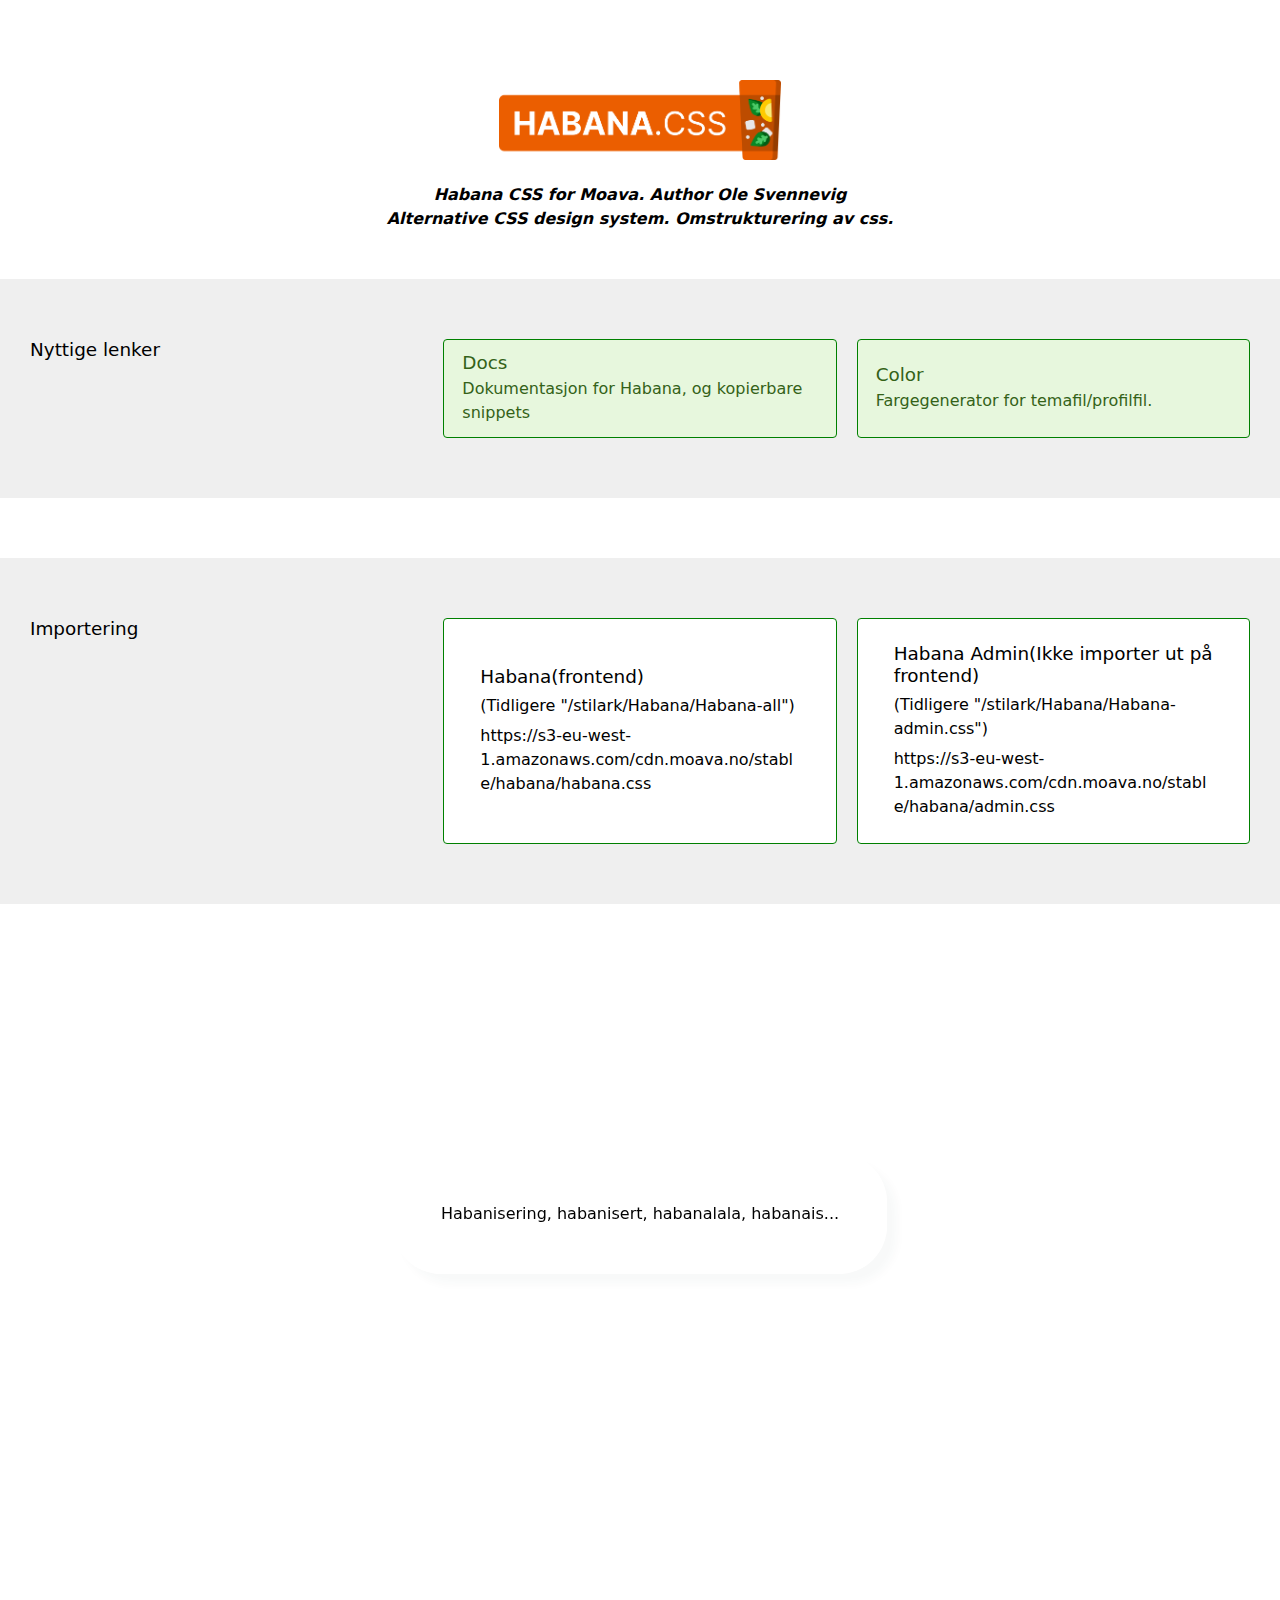
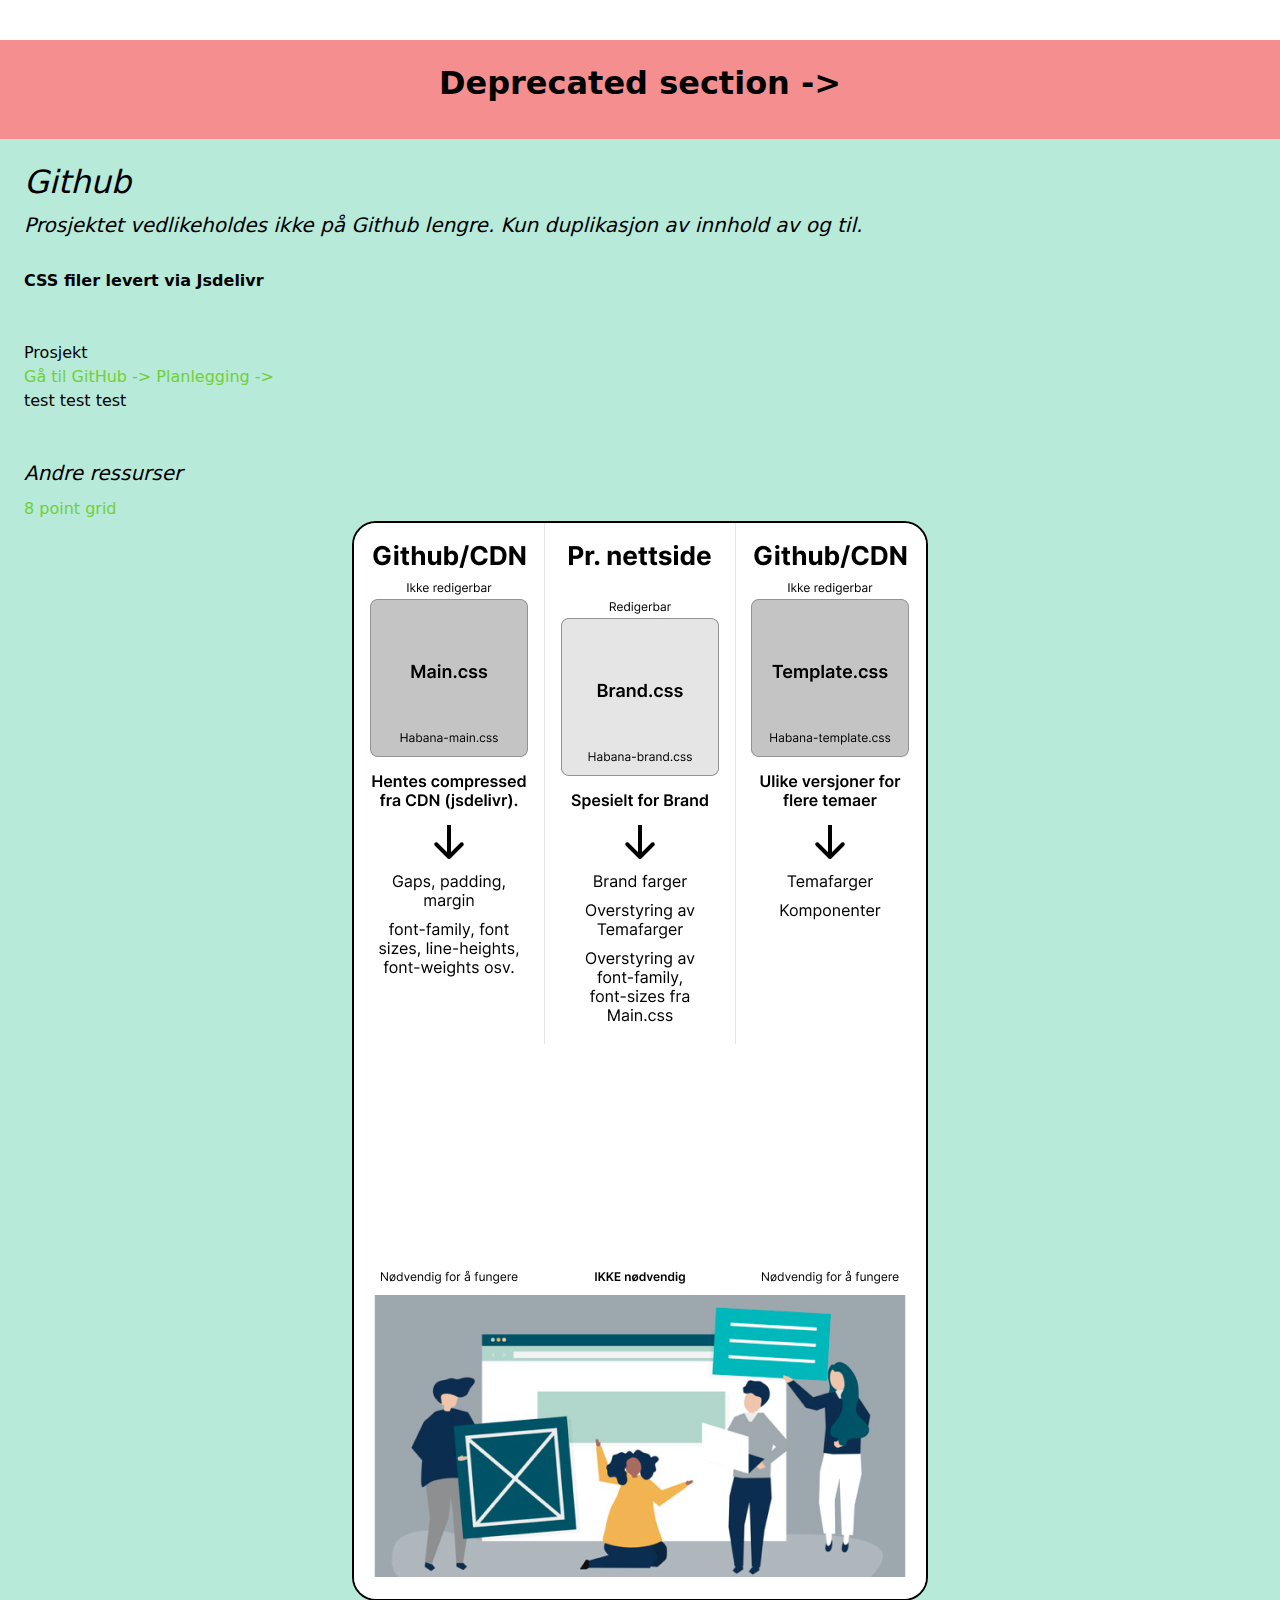
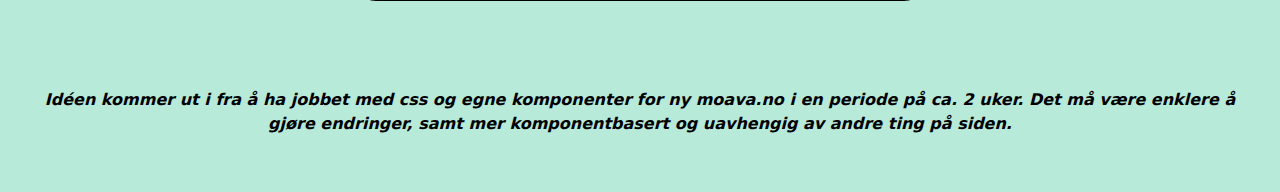
==== commit a4f1aaec: "Update index.html" ====
--- a/habana.no/index.html
+++ b/habana.no/index.html
@@ -38,7 +38,7 @@
         Habana CSS for Moava. Author Ole Svennevig
       </p>
       <p class="text-base font-bold italic tc mb-sm">
-        Alternative CSS design system. Omtstrukturering av css.
+        Alternative CSS design system. Omstrukturering av css.
       </p>
     </div>
 
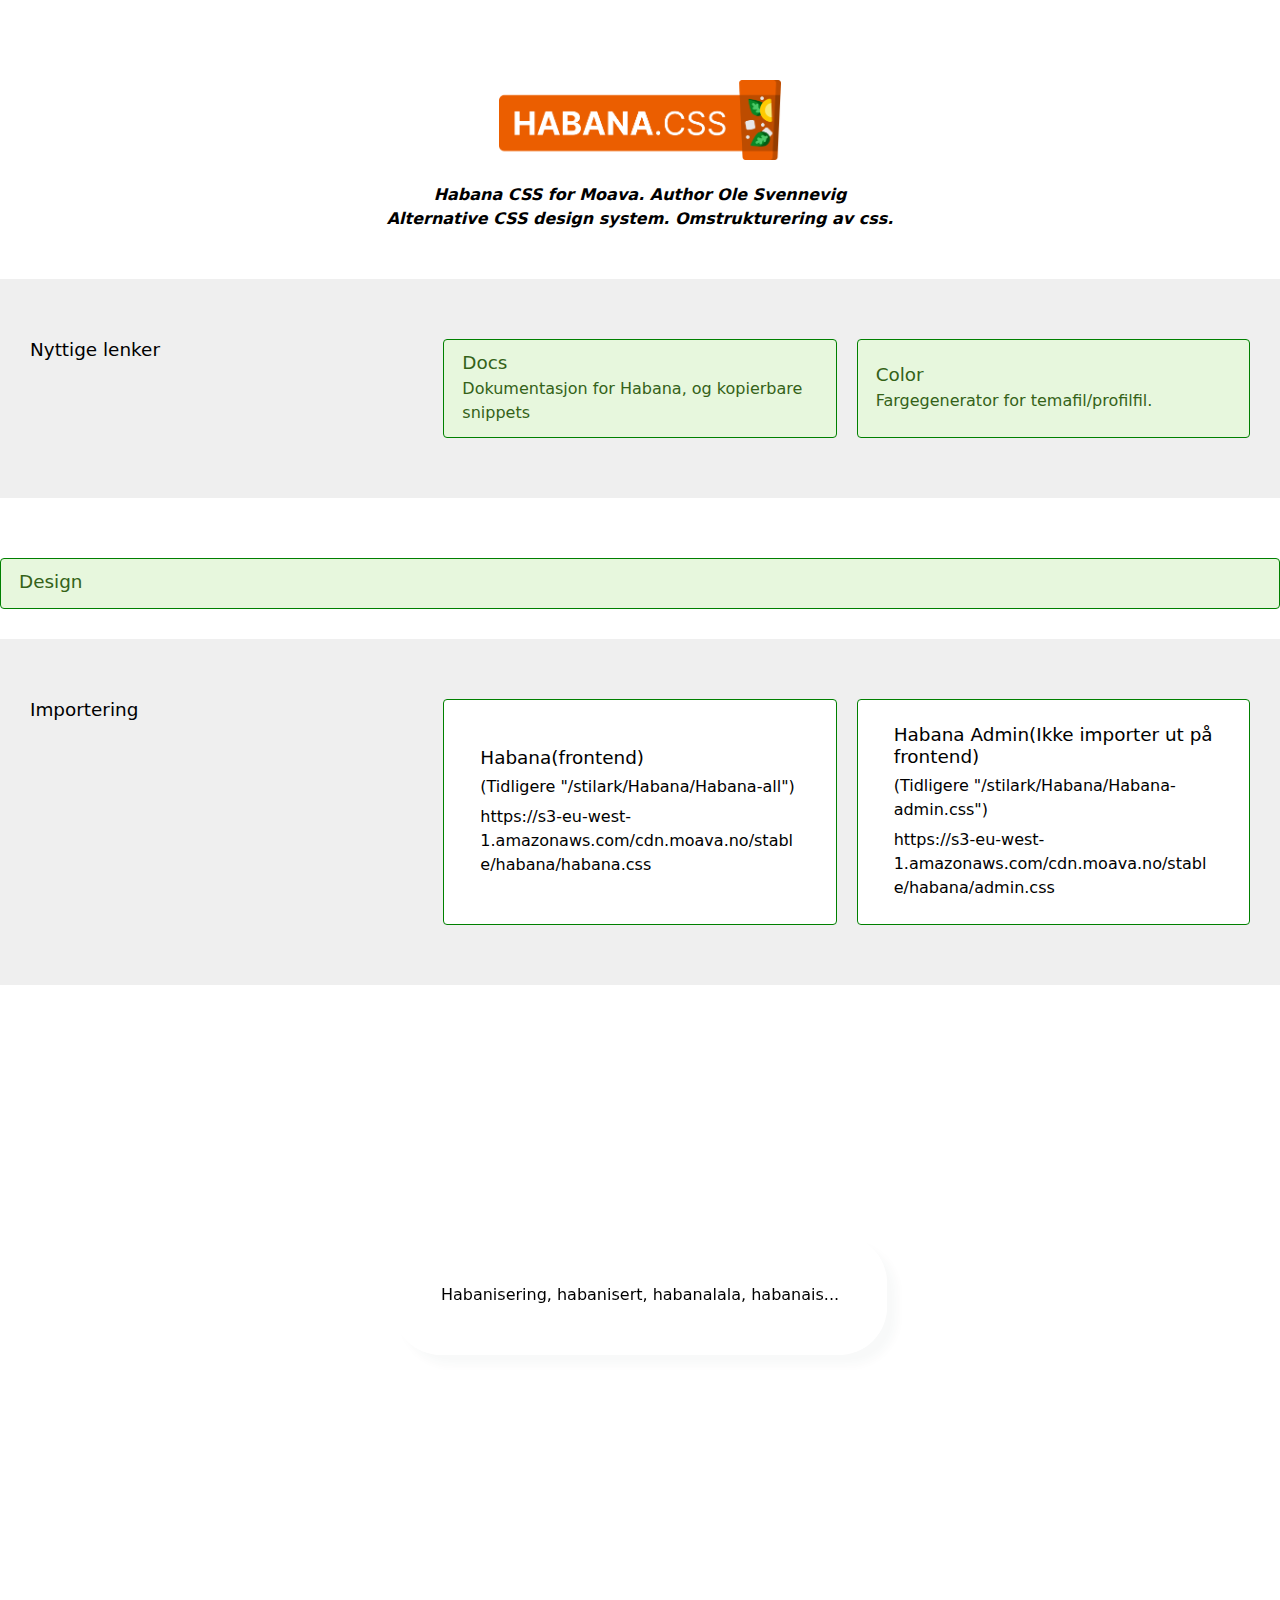
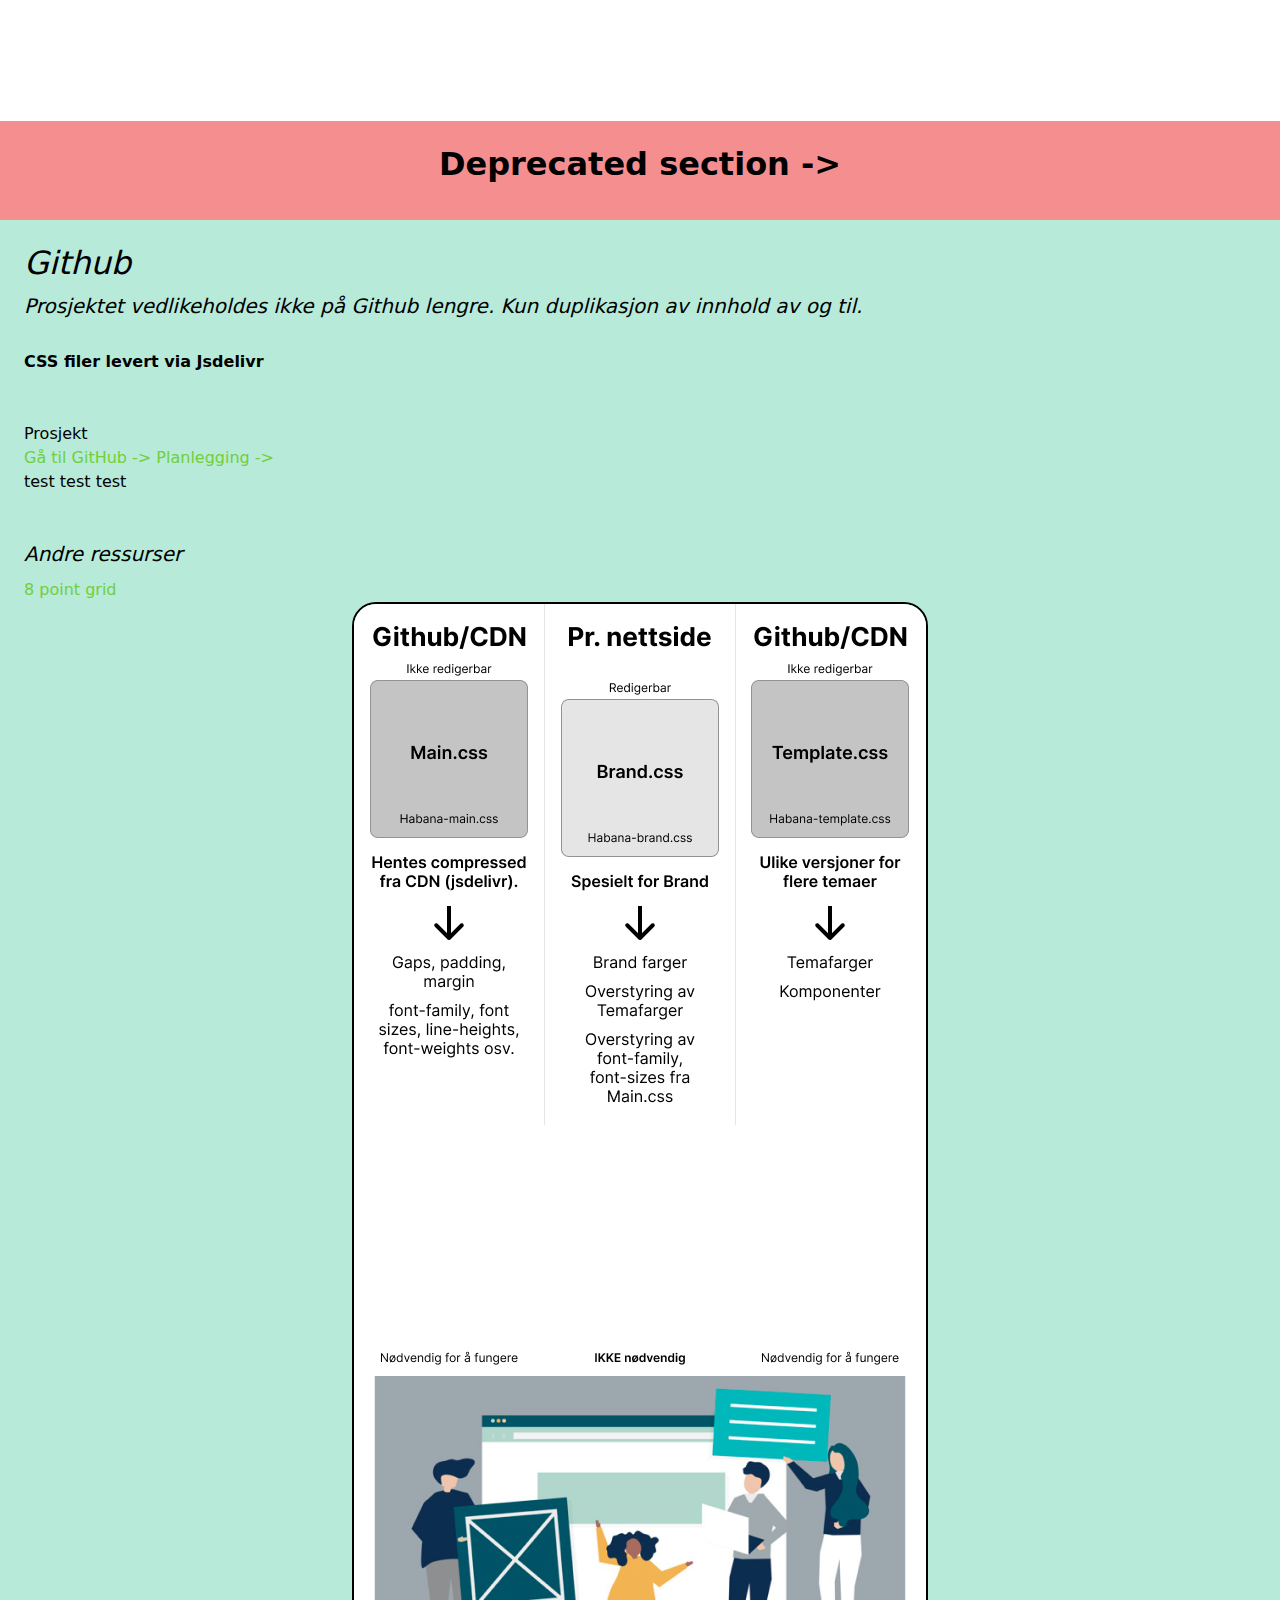
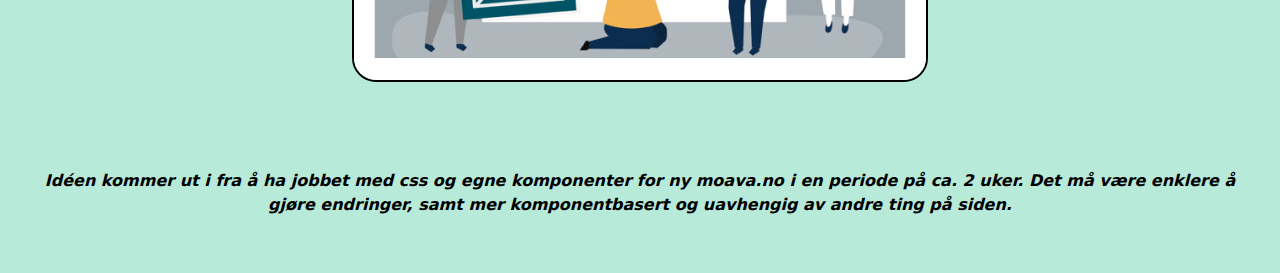
==== commit b45d8b29: "Update index.html" ====
--- a/habana.no/index.html
+++ b/habana.no/index.html
@@ -81,6 +81,22 @@
             >
           </h3>
           <p>Fargegenerator for temafil/profilfil.</p>
+        </div>
+      </article>
+    </div>
+
+	<article class="hcard linkBlock">
+        <div class="hcard-body--small">
+          <h3 class="hcard-title templateEditor templateHeader">
+            <a
+              alt="Lenke"
+              class="hmain-link"
+              href="http://design.moava.org"
+              target="_blank"
+              >Design</a
+            >
+          </h3>
+          <p></p>
         </div>
       </article>
     </div>
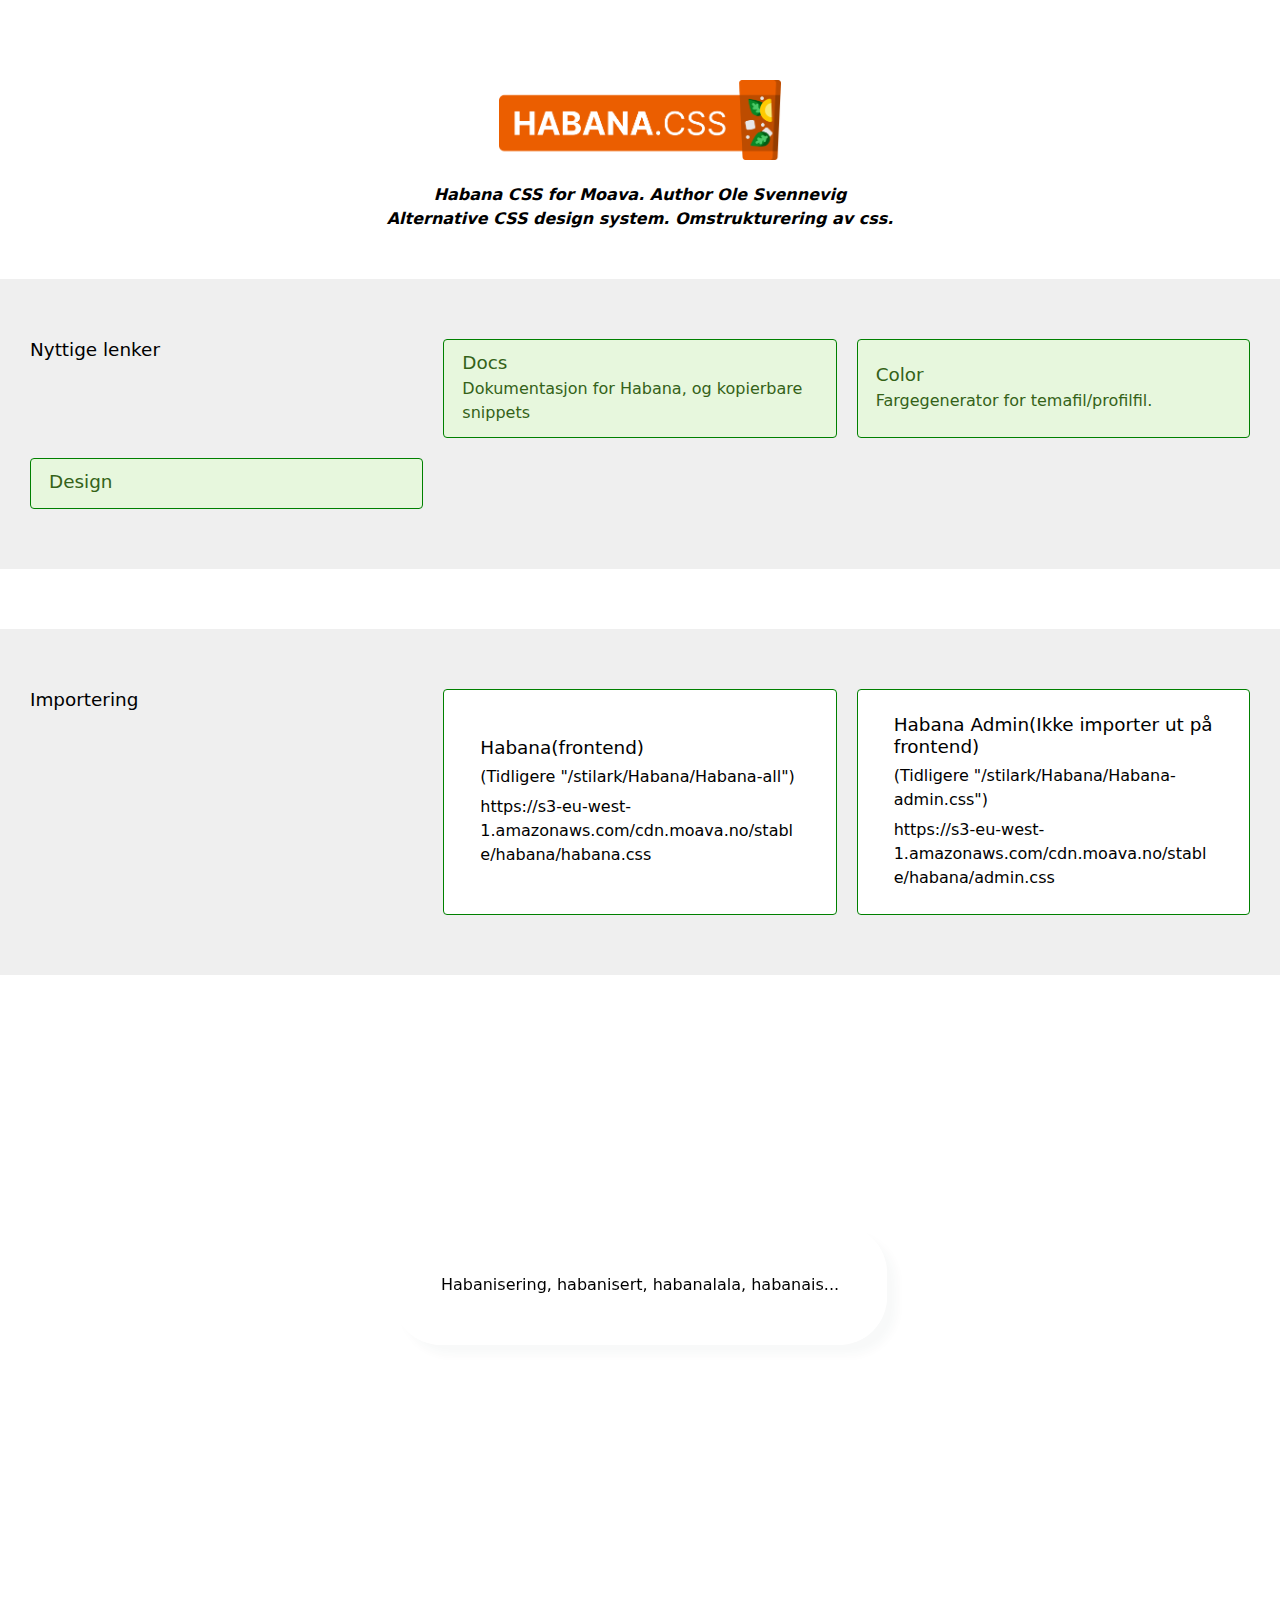
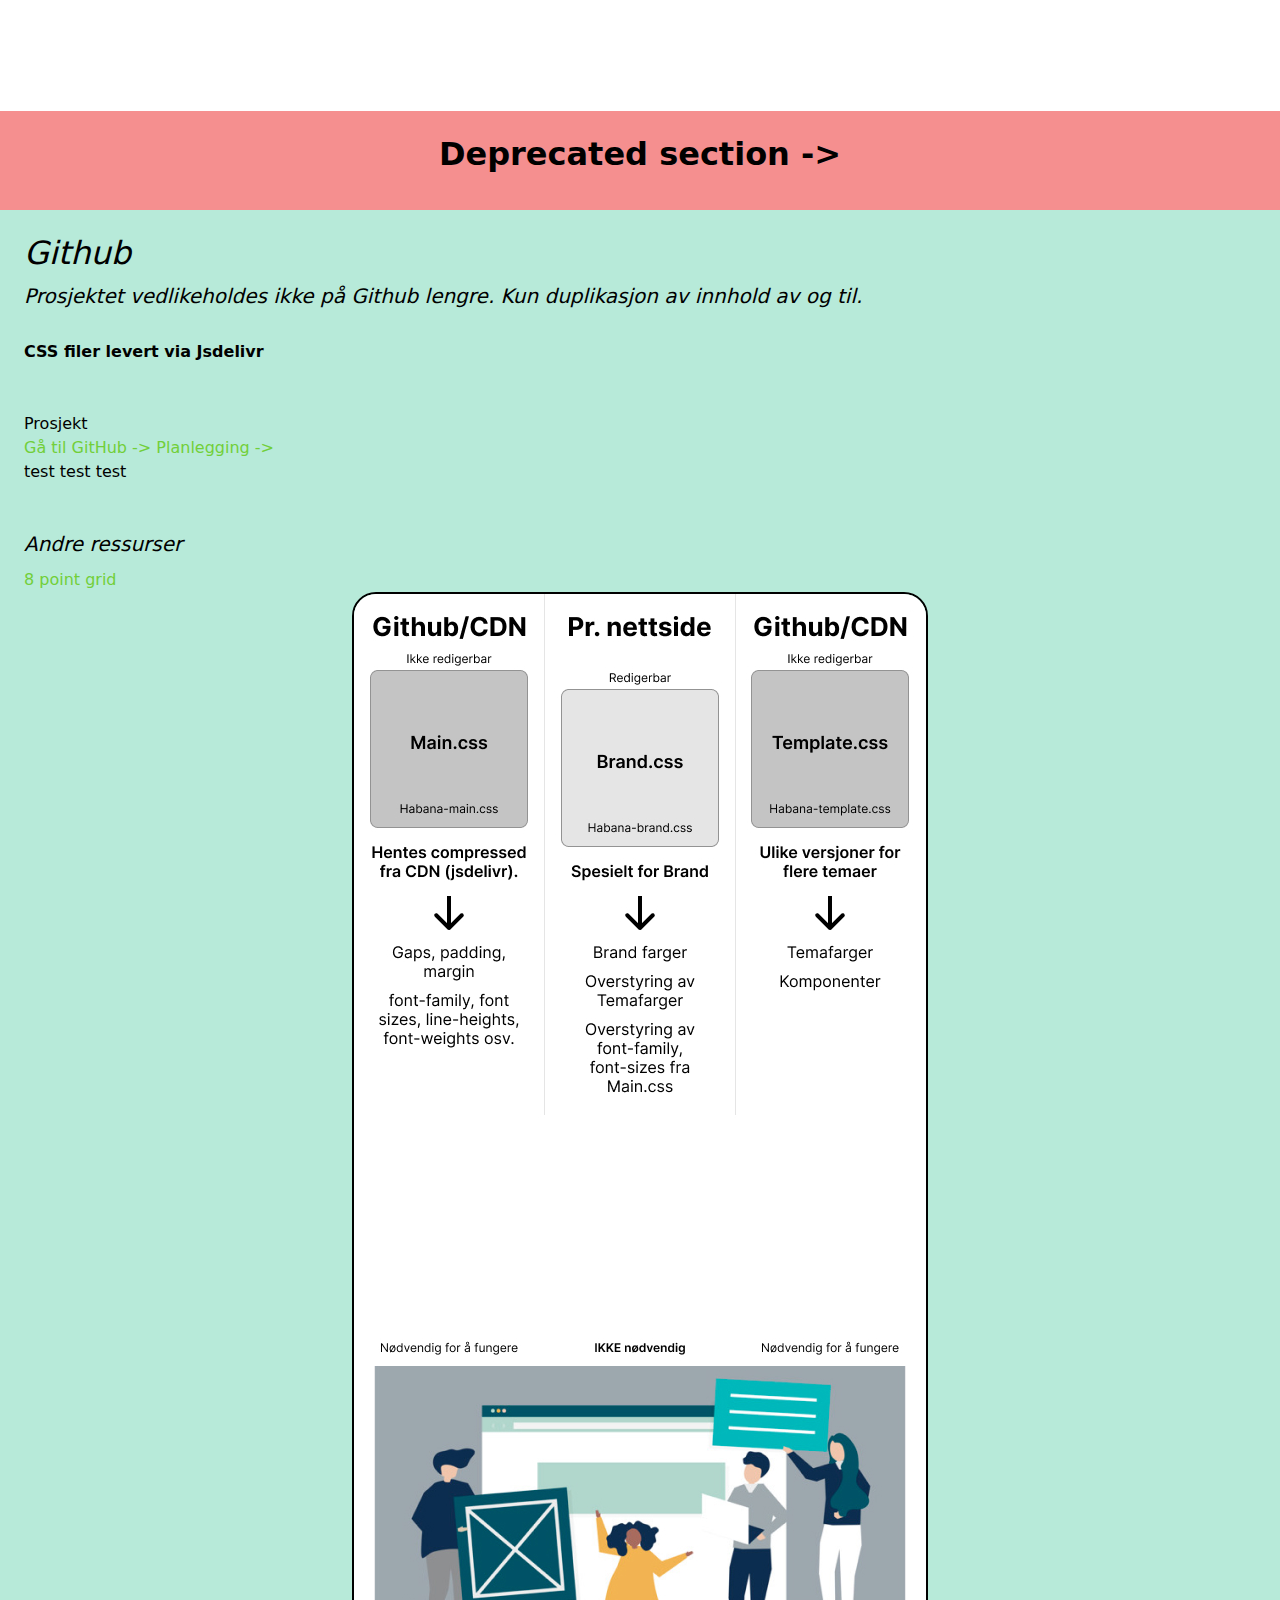
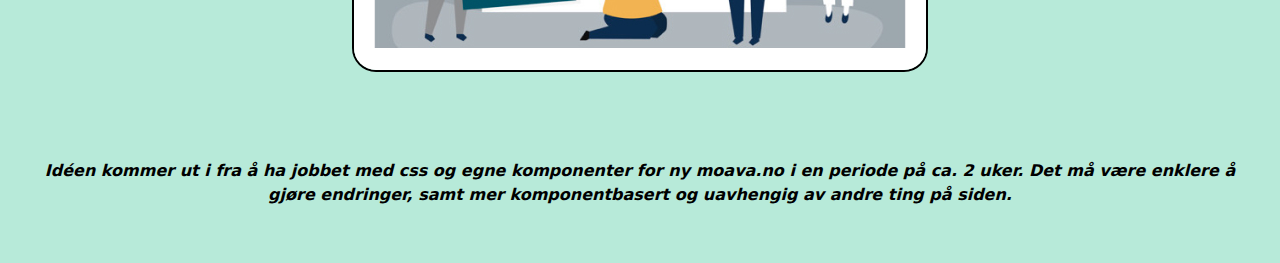
==== commit 5f36cb9f: "Update index.html" ====
--- a/habana.no/index.html
+++ b/habana.no/index.html
@@ -83,9 +83,8 @@
           <p>Fargegenerator for temafil/profilfil.</p>
         </div>
       </article>
-    </div>
 
-	<article class="hcard linkBlock">
+      <article class="hcard linkBlock">
         <div class="hcard-body--small">
           <h3 class="hcard-title templateEditor templateHeader">
             <a
@@ -126,28 +125,22 @@
       </div>
     </div>
 
-
     <div class="background-image">
       <div class="glassBox">
         Habanisering, habanisert, habanalala, habanais...
       </div>
-	
-</div>
+    </div>
 
+    <br />
+    <br />
+    <br />
+    <br />
+    <br />
+    <br />
 
-<br />
-<br />
-<br />
-<br />
-<br />
-<br />
-
-
-<div class="mt-sm bg-red-500 bg-opacity-60 pt-lg pr-lg pl-lg pb-lg">
-	<h1 class="text-8xl font-bold tc">
-	  Deprecated section ->
-	</h1>
-  </div>
+    <div class="mt-sm bg-red-500 bg-opacity-60 pt-lg pr-lg pl-lg pb-lg">
+      <h1 class="text-8xl font-bold tc">Deprecated section -></h1>
+    </div>
     <div
       class="mobile-margin-bottom-20 bg-green-500 bg-opacity-30 pt-lg pr-lg pl-lg pb-lg"
     >
@@ -184,7 +177,7 @@
           alt="Bildefil"
         />
       </div>
-	  <p class="text-base font-bold italic tc mb-sm">
+      <p class="text-base font-bold italic tc mb-sm">
         Idéen kommer ut i fra å ha jobbet med css og egne komponenter for ny
         moava.no i en periode på ca. 2 uker. Det må være enklere å gjøre
         endringer, samt mer komponentbasert og uavhengig av andre ting på siden.
